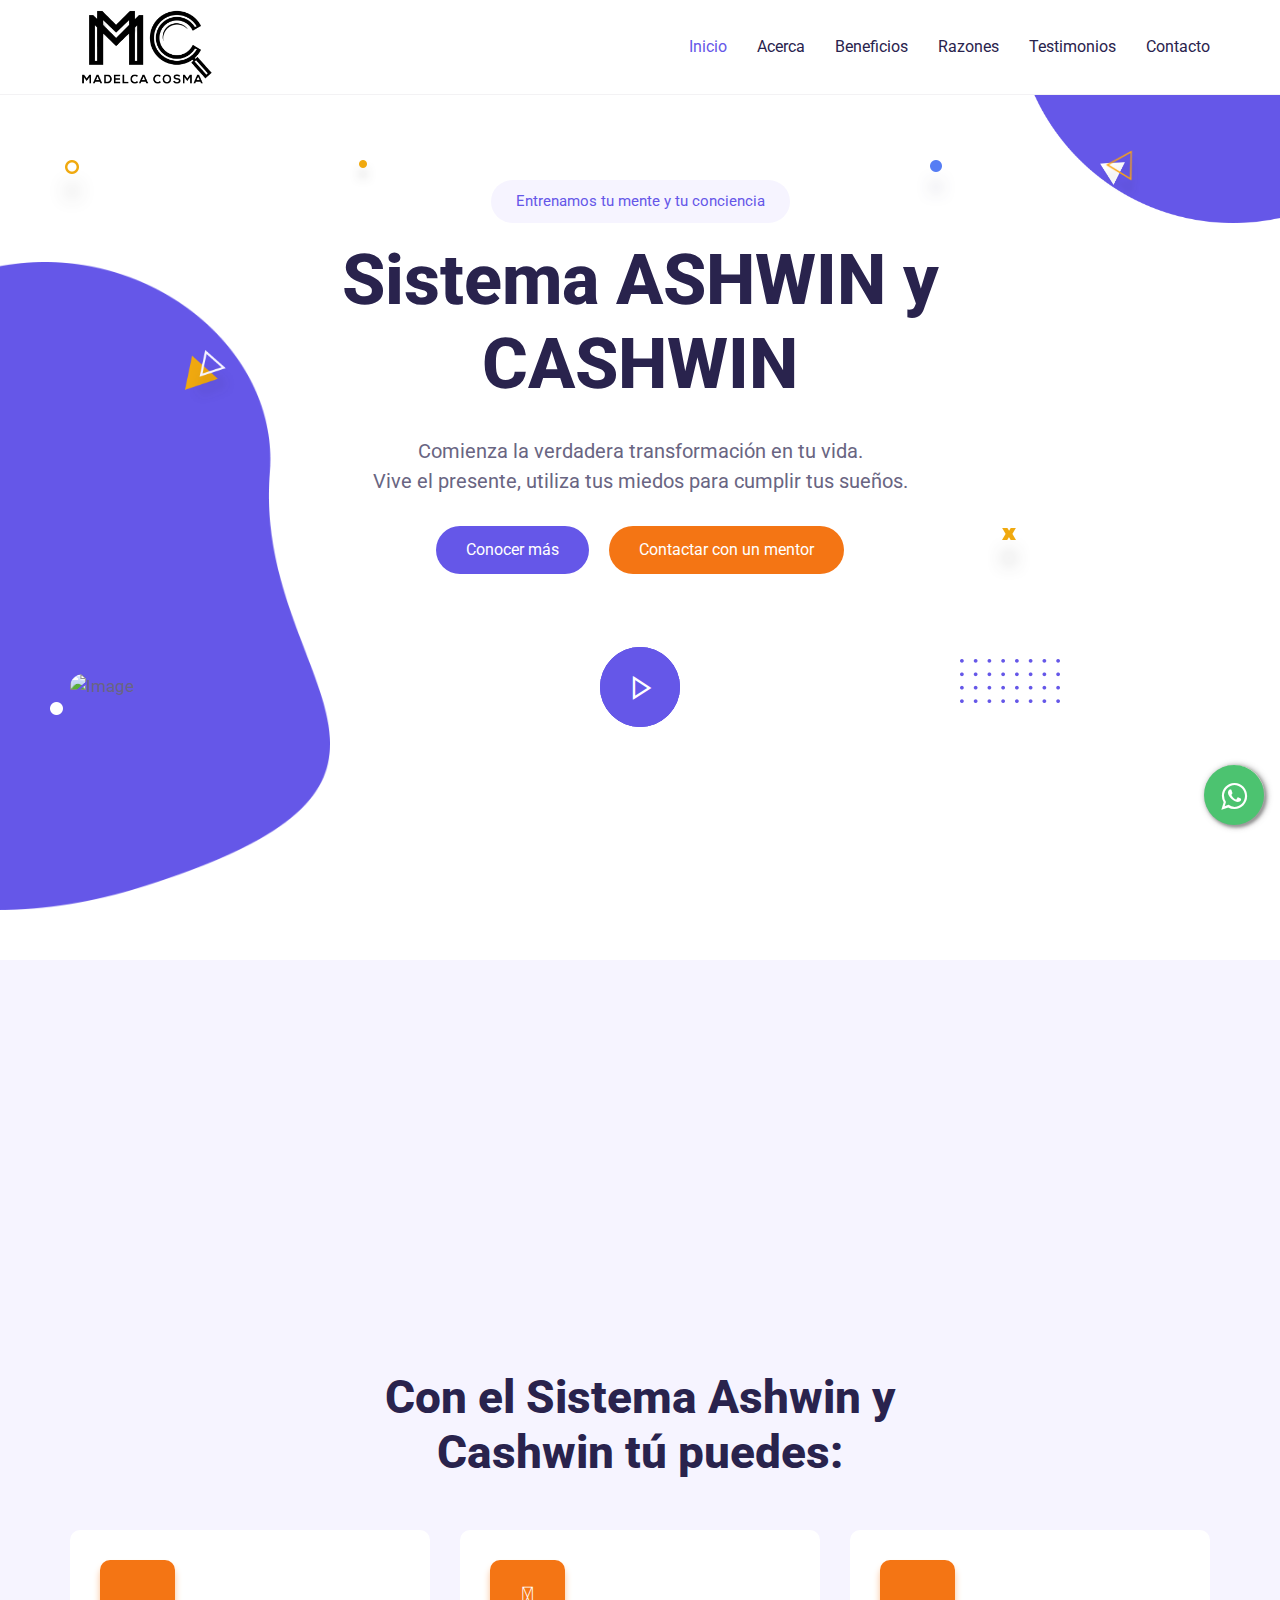
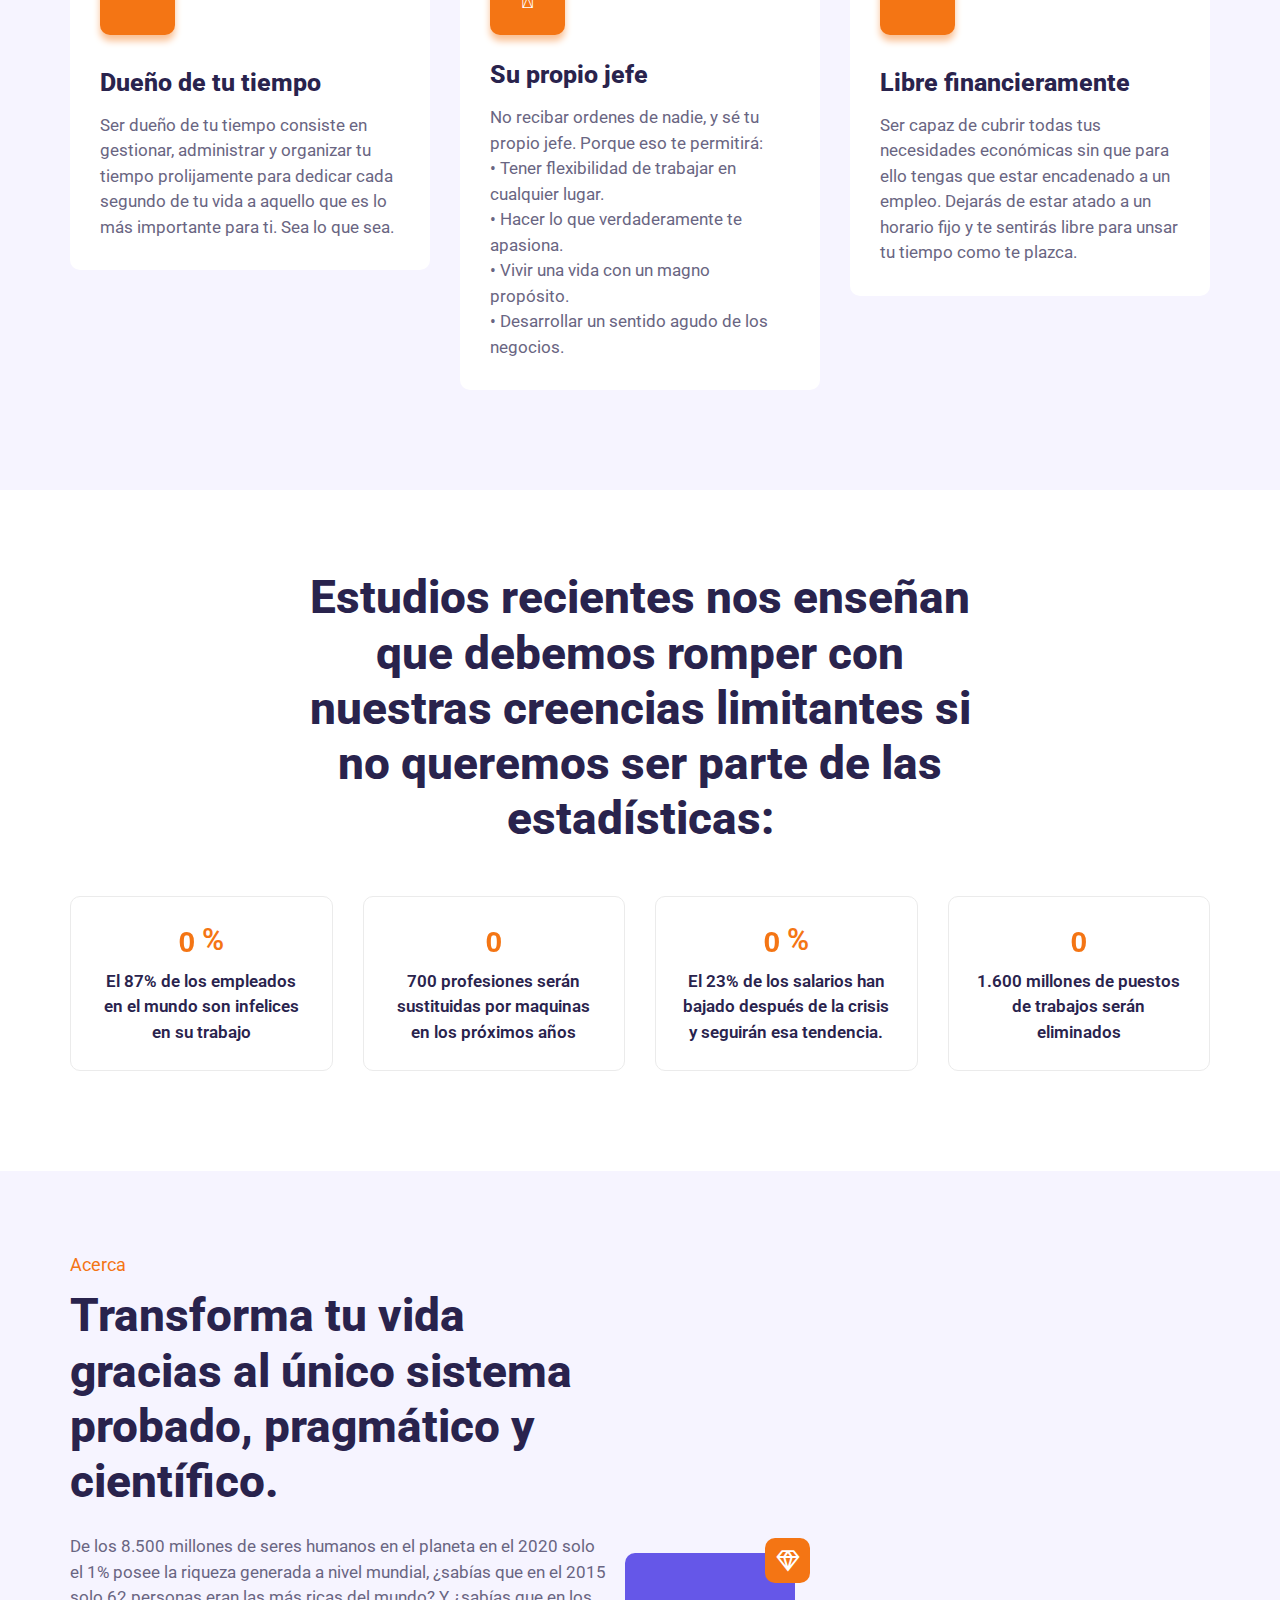
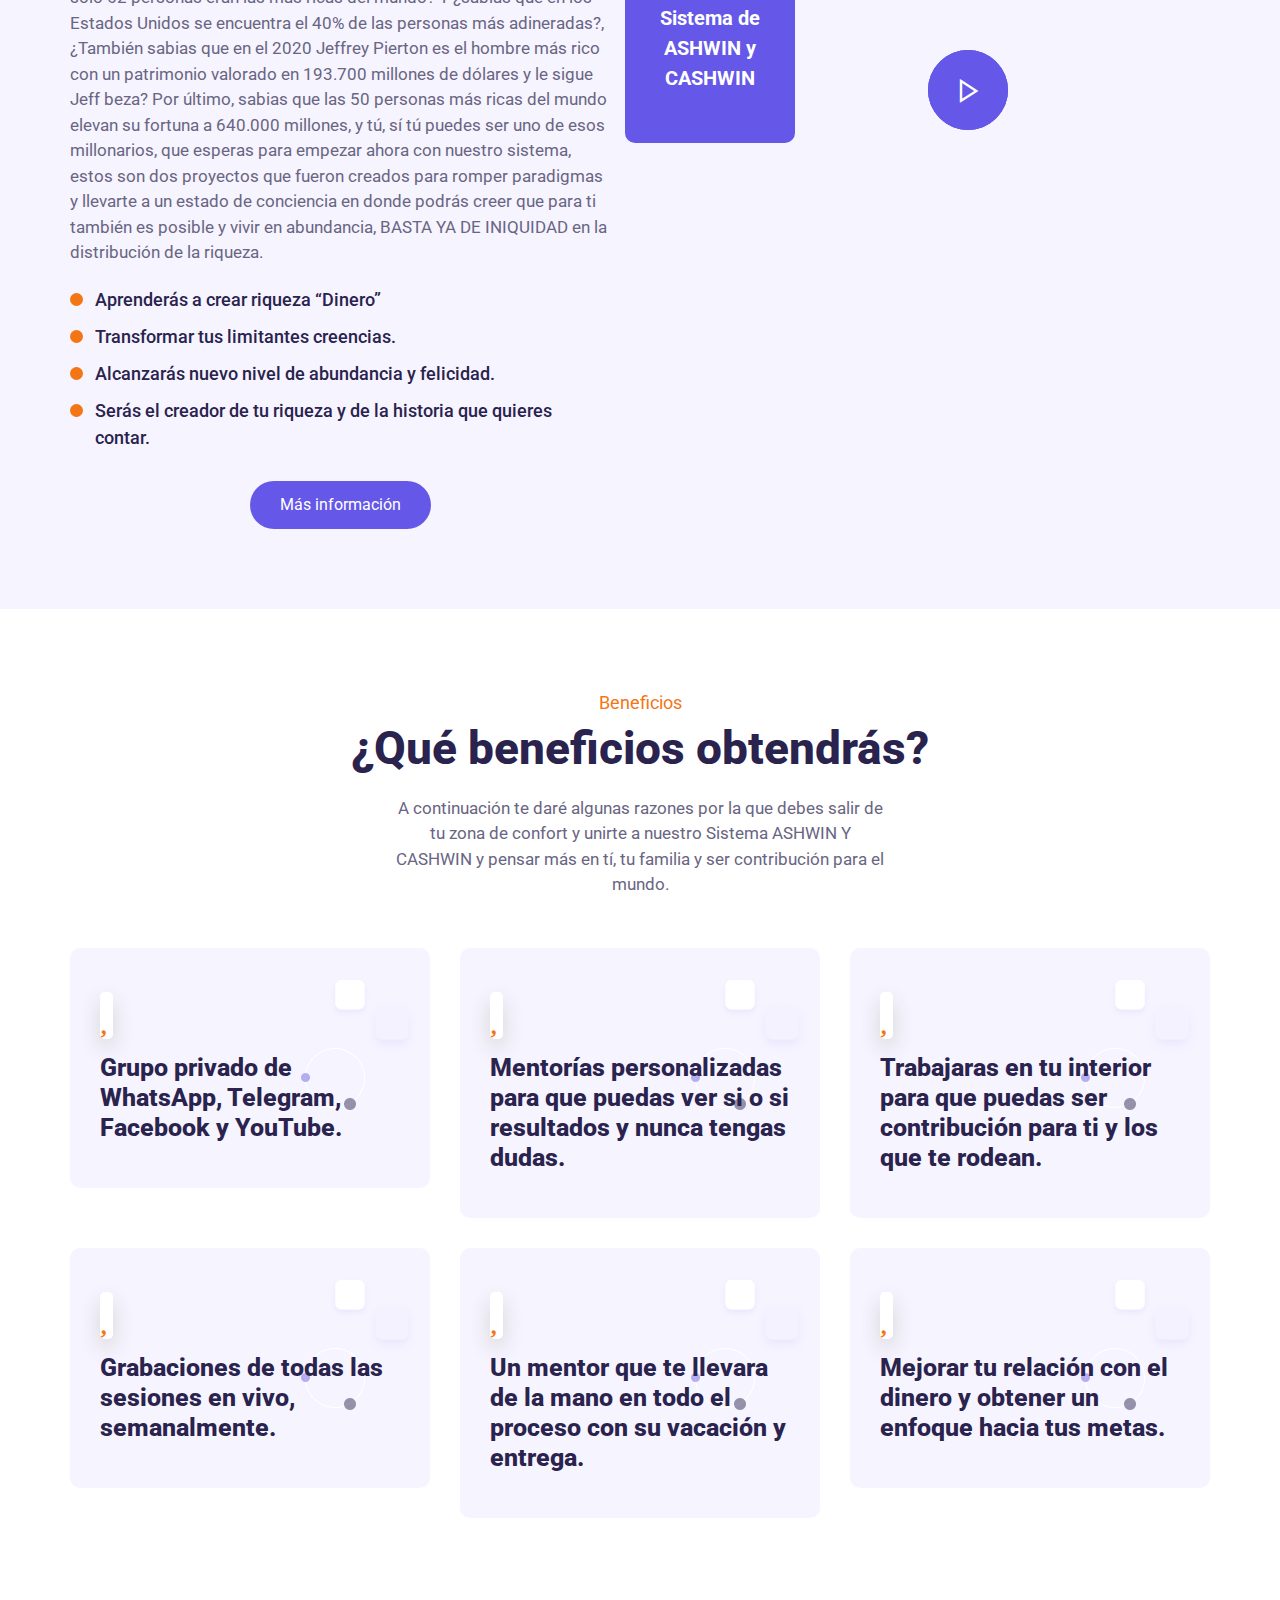
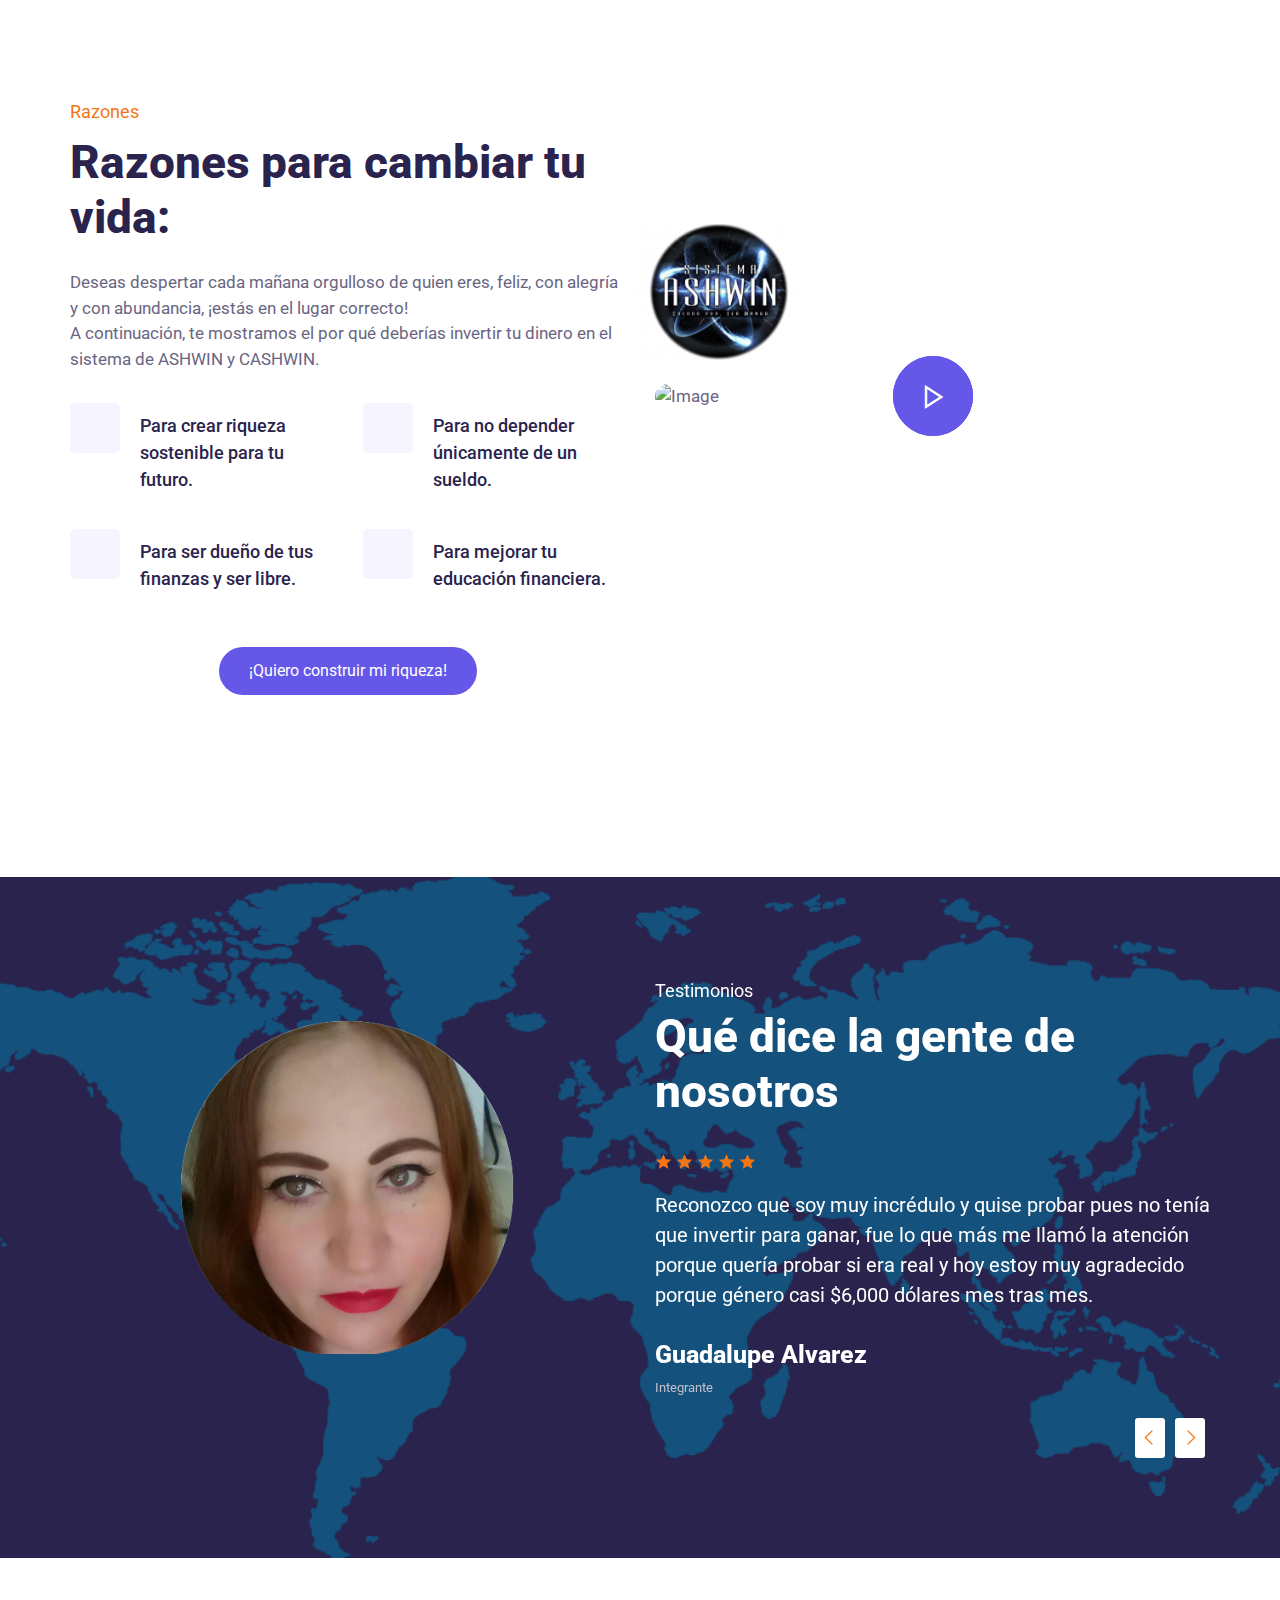
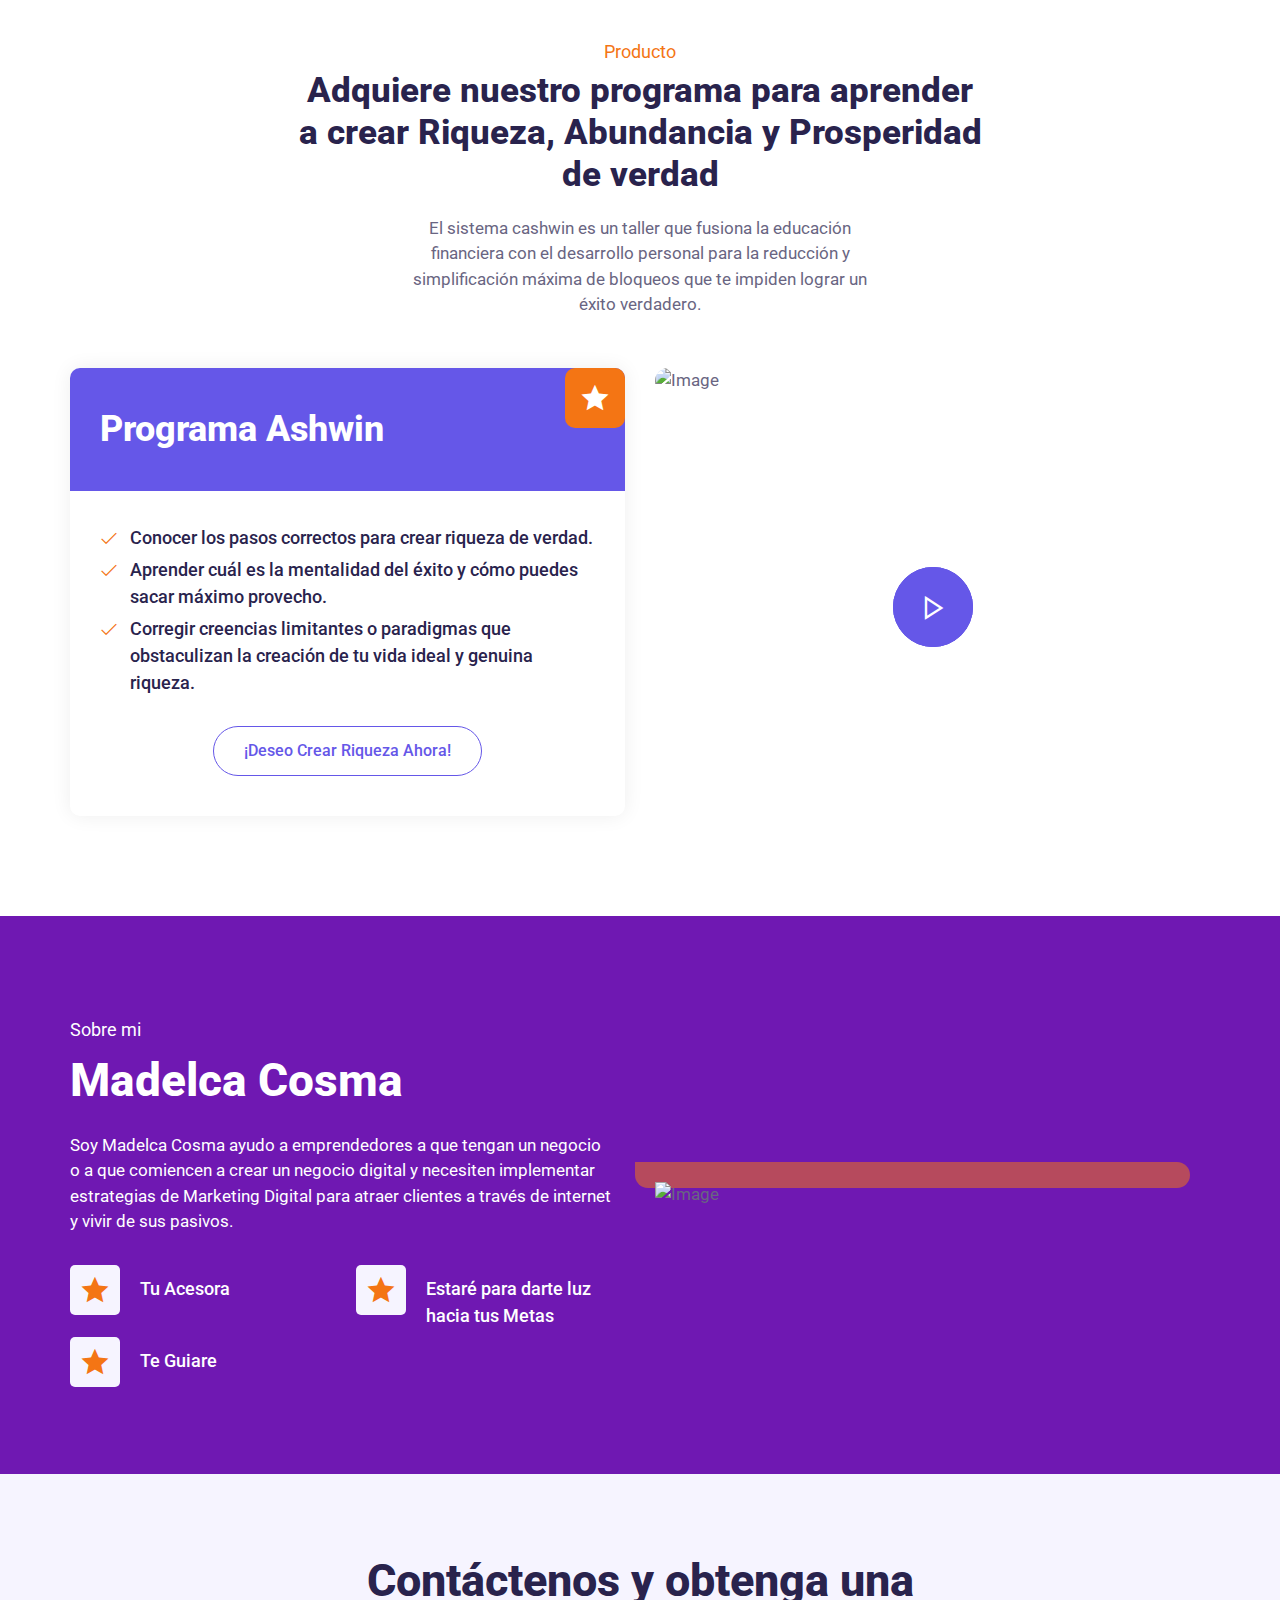
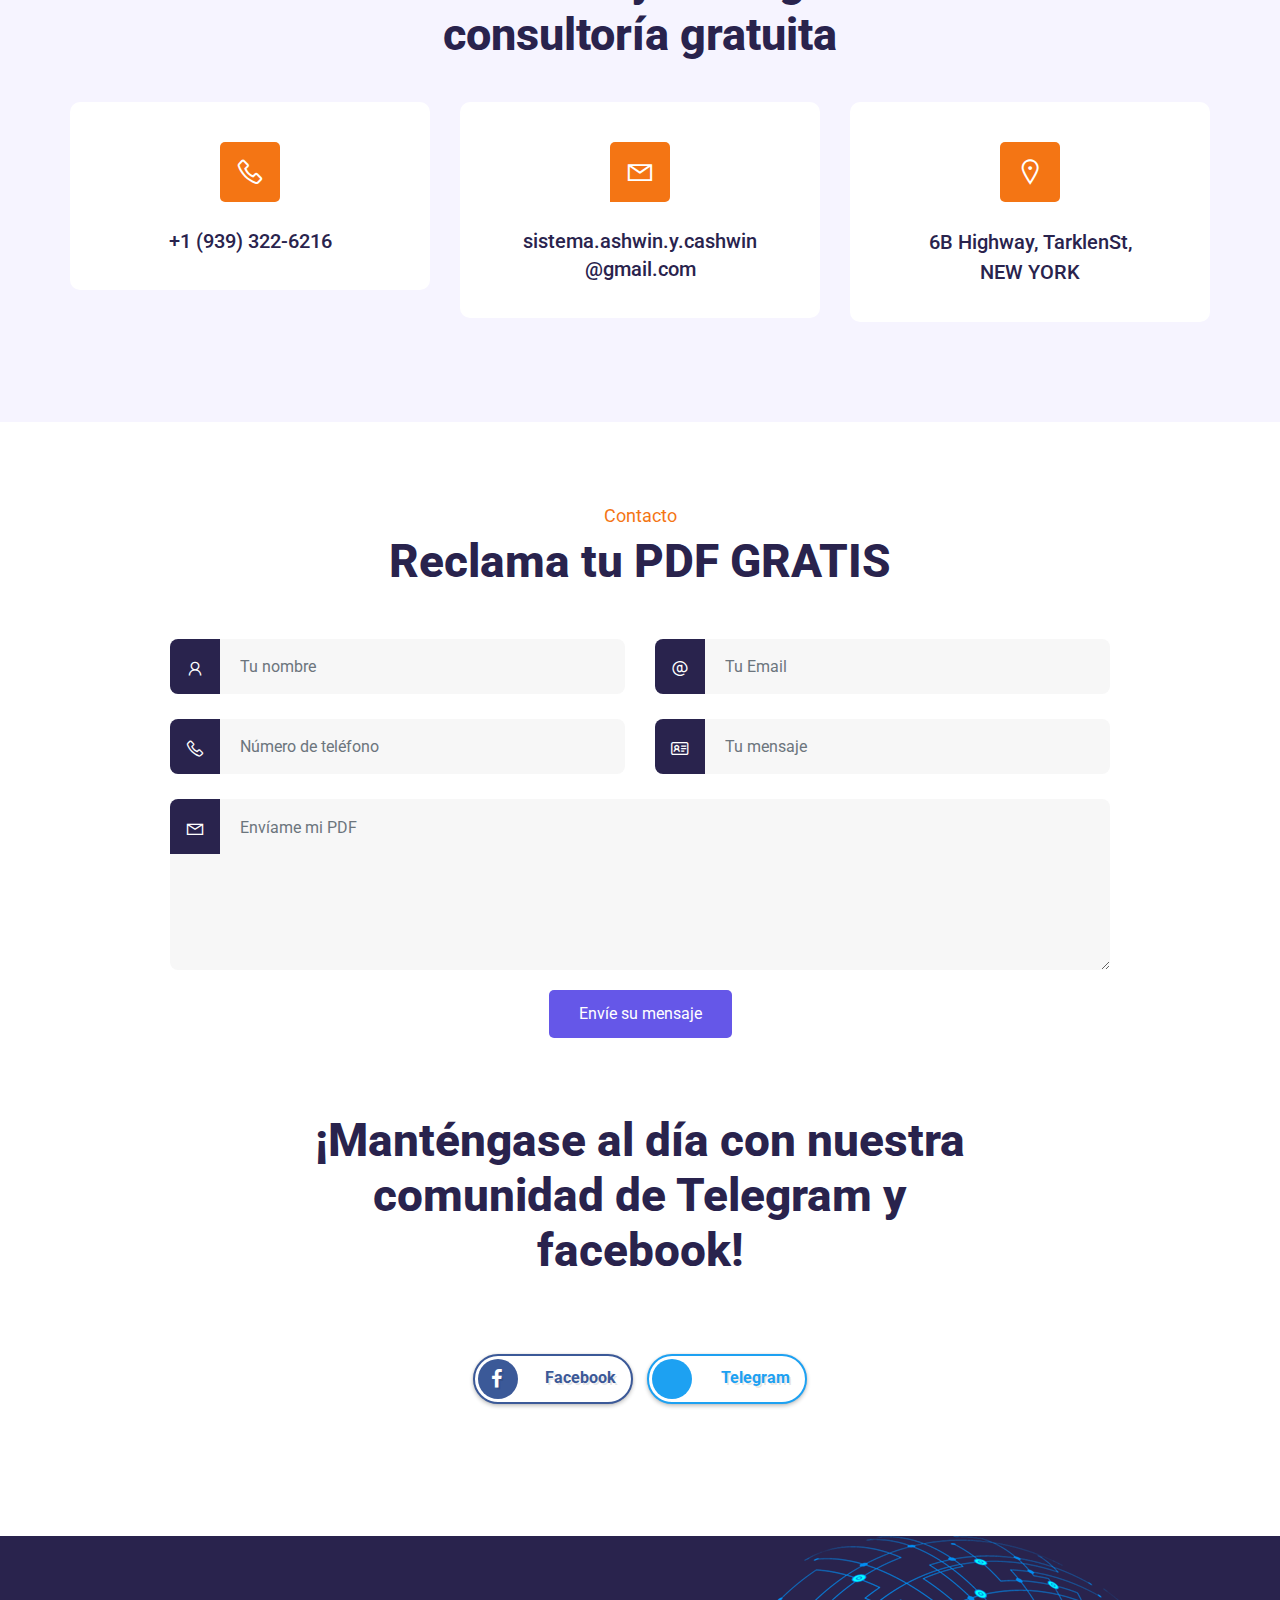
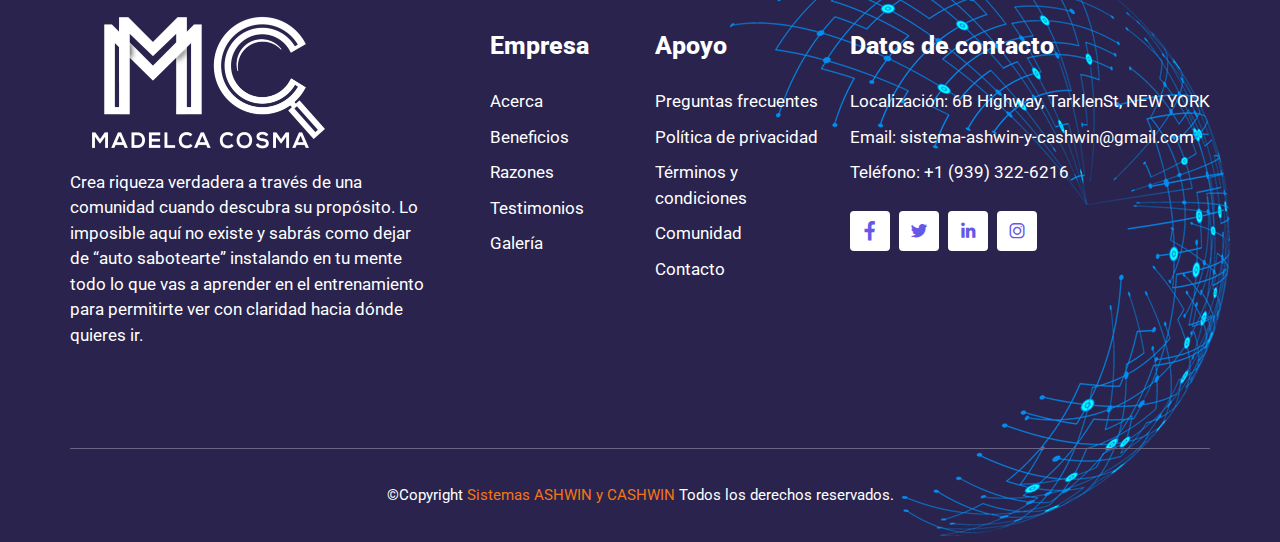
==== index.html @ 63206b88 "Add files via upload" ====
﻿<!doctype html>
<html lang="en">
    
<head>
        <!-- Required meta tags -->
        <meta charset="utf-8">
        <meta name="viewport" content="width=device-width, initial-scale=1, shrink-to-fit=no">
        <meta content="Comienza la verdadera transformación en tu vida. Vive el presente, utiliza tus miedos para cumplir tus sueños." name="description">
        <meta name="keywords" content="Sistema ASHWIN y CASHWIN, ASHWIN, CASHWIN, Dueño de tu tiempo, Tu propio jefe, Libertad financiera, Programa Ashwin, crear riqueza, máximo provecho, vida ideal y genuina riqueza, crear riqueza sostenible, mejorar educación financiera, dueño de tus finanzas, enfoque hacia tus metas, crear riqueza, nuevo nivel de abundancia, Transformar tu vida, sentido agudo de los negocios, cubrir todas tus necesidades económicas, Dinero, Abundancia, mentalidad, creencias, espiritualidad, misticismo"/>


        <!-- Bootstrap CSS -->
        <link rel="stylesheet" href="assets/css/bootstrap.min.css">
        <!-- Line Awesome CSS -->
        <link rel="stylesheet" href="assets/css/line-awesome.min.css">
        <!-- Meanmenu CSS -->
        <link rel="stylesheet" href="assets/css/meanmenu.min.css">
        <!-- Magnific CSS -->
        <link rel="stylesheet" href="assets/css/magnific-popup.min.css">
        <!-- Owl Carousel CSS -->
        <link rel="stylesheet" href="assets/css/owl.carousel.min.css">
        <!-- Owl Theme CSS -->
        <link rel="stylesheet" href="assets/css/owl.theme.default.min.css">
        <!-- Odometer CSS -->
        <link rel="stylesheet" href="assets/css/odometer.min.css">
        <!-- Animate CSS -->
        <link rel="stylesheet" href="assets/css/animate.min.css">
        <!-- Style CSS -->
        <link rel="stylesheet" href="assets/css/style.css">
        <!-- Responsive CSS -->
        <link rel="stylesheet" href="assets/css/responsive.css">
        <!-- Favicon -->
        <link rel="icon" type="images/png" href="assets/img/favicon.png">

        <link href="https://fonts.googleapis.com/icon?family=Material+Icons"
        rel="stylesheet">
        <link rel="stylesheet" href="whats.css">
        <link rel="stylesheet" href="https://maxcdn.bootstrapcdn.com/font-awesome/4.5.0/css/font-awesome.min.css">
        <link rel="stylesheet" href="whats2.css">


        <title>Sistema ASHWIN y CASHWIN</title>
    </head>
    
    <body>
        <!-- Start Navbar Area -->
        <div class="navbar-area fixed-top">
            <div class="eoda-responsive-nav">
                <div class="container">
                    <div class="eoda-responsive-menu">
                        <div class="logo">
                            <a href="index.html">
                                <img class="logow" src="assets/img/logo.png" alt="logo">
                            </a>
                        </div>
                    </div>
                </div>
            </div>

            <div class="eoda-nav">
                <div class="container">
                    <nav class="navbar navbar-expand-md navbar-light">
                        <a class="navbar-brand" href="index.html">
                            <img class="logow" src="assets/img/logo.png" alt="logo">
                        </a>

                        <div class="collapse navbar-collapse mean-menu">
                            <ul class="navbar-nav ml-auto">
                                <li class="nav-item">
                                    <a href="#inicio" class="nav-link active">
                                        Inicio 
                                    </a>
                                </li>

                                <li class="nav-item">
                                    <a href="#acerca" class="nav-link">
                                        Acerca
                                    </a>
                                </li>

                                <li class="nav-item">
                                    <a href="#beneficios" class="nav-link">
                                        Beneficios
                                    </a>
                                </li>

                                <li class="nav-item">
                                    <a href="#razones" class="nav-link">
                                        Razones
                                    </a>
                                </li>

                                <li class="nav-item">
                                    <a href="#testimonios" class="nav-link">
                                        Testimonios
                                    </a>
                                </li>

                                <li class="nav-item">
                                    <a href="#contacto" class="nav-link">Contacto</a>
                                </li>
                            </ul>
                        </div>
                    </nav>
                </div>
            </div>
        </div>
        <!-- End Navbar Area -->

        <!-- Search Overlay -->
        <div class="search-overlay">
            <div class="d-table">
                <div class="d-table-cell">
                    <div class="search-overlay-layer"></div>
                    <div class="search-overlay-layer"></div>
                    <div class="search-overlay-layer"></div>
                    
                    <div class="search-overlay-close">
                        <span class="search-overlay-close-line"></span>
                        <span class="search-overlay-close-line"></span>
                    </div>

                    <div class="search-overlay-form">
                        <form>
                            <input type="text" class="input-search" placeholder="Search here...">
                            <button type="submit"><i class='las la-search'></i></button>
                        </form>
                    </div>
                </div>
            </div>
        </div>
        <!-- End Search Overlay -->

        <!-- Banner Area -->
        <div class="banner-area" id="inicio">
            <div class="container">
                <div class="banner-contant">
                    <div class="text-contant">
                        <span>Entrenamos tu mente y tu conciencia</span>
                        <h1>Sistema ASHWIN y CASHWIN</h1>
                        <p>Comienza la verdadera transformación en tu vida.<br>
                        Vive el presente, utiliza tus miedos para cumplir tus sueños.</p>
                        <div class="banner-btn">
                            <a href="#acerca" class="default-btn mr-3">Conocer más</a>
                            <a href="#contacto" class="default-btn-two">Contactar con un mentor</a>
                        </div>
                    </div>

                    <div class="img-contant">
                        <img src="https://i.ibb.co/642Bc40/banner.png" alt="Image">
                        <div class="video-box">
                            <a href="https://drive.google.com/file/d/1qbAkeflmo6VouuNY6L-Ly0-0UzzBKB_d/preview" class="video-btn popup-youtube">
                                <i class="las la-play"></i>
                            </a>
                        </div>
                    </div>
                </div>
                
                <div class="shape-1">
                    <img src="assets/img/shapes/shape-1.png" alt="Shape">
                </div>
                <div class="shape-2">
                    <img src="assets/img/shapes/shape-2.png" alt="Shape">
                </div>
                <div class="shape-3">
                    <img src="assets/img/shapes/shape-3.png" alt="Shape">
                </div>
                <div class="shape-4">
                    <img src="assets/img/shapes/shape-4.png" alt="Shape">
                </div>
                <div class="shape-5">
                    <img src="assets/img/shapes/shape-5.png" alt="Shape">
                </div>
                <div class="shape-6">
                    <img src="assets/img/shapes/shape-6.png" alt="Shape">
                </div>
                <div class="shape-7">
                    <img src="assets/img/shapes/shape-7.png" alt="Shape">
                </div>
                <div class="shape-8">
                    <img src="assets/img/shapes/shape-8.png" alt="Shape">
                </div>
                <div class="shape-9">
                    <img src="assets/img/shapes/shape-9.png" alt="Shape">
                </div>
                <div class="shape-10">
                    <img src="assets/img/shapes/shape-10.png" alt="Shape">
                </div>
                <div class="shape-11">
                    <img src="assets/img/shapes/shape-11.png" alt="Shape">
                </div>
            </div>
        </div>
        <!-- End Banner Area -->

        <div class="features-area bg-f6f4ff pb-70">
            <div class="container">
                <div class="section-title">
                    <h2>Con el Sistema Ashwin y Cashwin tú puedes:</h2>
                </div>
                <div class="row">
                    <div class="col-lg-4 col-sm-6">
                        <div class="features-card">
                            <!--<i class="las la-bullhorn"></i>-->
                            <i class="far fa-clock"></i>
                            <h3>Dueño de tu tiempo</h3>
                            <p>Ser dueño de tu tiempo consiste en gestionar, administrar y organizar tu tiempo prolijamente para dedicar cada segundo de tu vida a aquello que es lo más importante para ti. Sea lo que sea.</p>
                        </div>
                    </div>

                    <div class="col-lg-4 col-sm-6">
                        <div class="features-card">
                            <i class="far fa-user"></i>
                            <h3>Su propio jefe</h3>
                            <p>No recibar ordenes de nadie, y sé tu propio jefe. Porque eso te permitirá:<br>
                                • Tener flexibilidad de trabajar en cualquier lugar.<br>
                                • Hacer lo que verdaderamente te apasiona.<br>
                                • Vivir una vida con un magno propósito.<br>
                                • Desarrollar un sentido agudo de los negocios.
                            </p>
                        </div>
                    </div>

                    <div class="col-lg-4 col-sm-6 offset-sm-3 offset-lg-0">
                        <div class="features-card">
                            <i class="fas fa-dove"></i>
                            <h3>Libre financieramente</h3>
                            <p>Ser capaz de cubrir todas tus necesidades económicas sin que para ello tengas que estar encadenado a un empleo. Dejarás de estar atado a un horario fijo y te sentirás libre para unsar tu tiempo como te plazca.</p>
                        </div>
                    </div>
                </div>
            </div>
        </div>


        <div class="pt-100 pb-70">
            <div class="container">
                <div class="section-title">
                    <h2>Estudios recientes nos enseñan que debemos romper con nuestras creencias limitantes si no queremos ser parte de las estadísticas:</h2>
                </div>
                <div class="row">
                    <div class="col-lg-3 col-sm-6">
                        <div class="single-fun-facts">
                            <div class="fun-fact-card">
                                <i class="fas fa-frown"></i>
                                <h3>
                                    <span class="odometer" data-count="87">00</span>
                                    %
                                </h3>
                                <p>El 87% de los empleados en el mundo son infelices en su trabajo</p>
                            </div>
                        </div>
                    </div>

                    <div class="col-lg-3 col-sm-6">
                        <div class="single-fun-facts">
                            <div class="fun-fact-card">
                                <i class="fas fa-robot"></i>
                                <h3>
                                    <span class="odometer" data-count="700">00</span>
                                </h3>
                                <p>700 profesiones serán sustituidas por maquinas en los próximos años</p>
                            </div>
                        </div>
                    </div>

                    <div class="col-lg-3 col-sm-6">
                        <div class="single-fun-facts">
                            <div class="fun-fact-card">
                                <i class="fas fa-money-bill-wave"></i>
                                <h3>
                                    <span class="odometer" data-count="23">00</span>
                                    %                                
                                </h3>
                                <p>El 23% de los salarios han bajado después de la crisis y seguirán esa tendencia.</p>
                            </div>
                        </div>
                    </div>

                    <div class="col-lg-3 col-sm-6">
                        <div class="single-fun-facts">
                            <div class="fun-fact-card">
                                <i class="fas fa-user-slash"></i>
                                <h3>
                                    <span class="odometer" data-count="1600">00</span>
                                </h3>
                                <p>1.600 millones de puestos de trabajos serán eliminados</p>
                            </div>
                        </div>
                    </div>
                </div>
            </div>
        </div>


        <div class="about-area bg-f6f4ff ptb-100" id="acerca">
            <div class="container">
                <div class="row align-items-center">
                    <div class="col-lg-6">
                        <div class="about-text">
                            <span>Acerca</span>
                            <h2>Transforma tu vida gracias al único sistema probado, pragmático y científico.</h2>
                            <p>De los 8.500 millones de seres humanos en el planeta en el 2020 solo el 1% posee la riqueza generada a nivel mundial, ¿sabías que en el 2015 solo 62 personas eran las más ricas del mundo? Y ¿sabías que en los Estados Unidos se encuentra el 40% de las personas más adineradas?, ¿También sabias que en el 2020 Jeffrey Pierton es el hombre más rico con un patrimonio valorado en 193.700 millones de dólares y le sigue Jeff beza? Por último, sabias que las 50 personas más ricas del mundo elevan su fortuna a 640.000 millones, y tú, sí tú puedes ser uno de esos millonarios, que esperas para empezar ahora con nuestro sistema, estos son dos proyectos que fueron creados para romper paradigmas y llevarte a un estado de conciencia en donde podrás creer que para ti también es posible y vivir en abundancia, BASTA YA DE INIQUIDAD en la distribución de la riqueza.</p>

                            <ul>
                                <li>Aprenderás a crear riqueza “Dinero”</li>
                                <li>Transformar tus limitantes creencias.</li>
                                <li>Alcanzarás nuevo nivel de abundancia y felicidad.</li>
                                <li>Serás el creador de tu riqueza y de la historia que quieres contar.</li>
                            </ul>

                            <div class="about-btn">
                                <a href="https://api.whatsapp.com/send?phone=19393226216&text=Hola,%20%20Quiero%2más%20información%20acerca%20de%20los%20sistemas" class="default-btn">Más información</a>
                            </div>
                        </div>
                    </div>

                    <div class="col-lg-6">
                        <div class="about-img">
                            <img src="https://i.ibb.co/7S31mbT/about-img.png" alt="Image">
                            <div class="video-box">
                                <a href="https://drive.google.com/file/d/1rwEr3OHGRoExPXZfyFrnNceJeobLoaj5/preview" class="video-btn popup-youtube">
                                    <i class="las la-play"></i>
                                </a>
                            </div>
                            <div class="about-card">
                                <i class="las la-gem"></i>
                                <p><b>Sistema de ASHWIN y CASHWIN</b></p>
                            </div>
                        </div>
                    </div>
                </div>
            </div>
        </div>


        <div class="our-services-area pt-100 pb-70" id="beneficios">
            <div class="container">
                <div class="section-title">
                    <span>Beneficios</span>
                    <h2>¿Qué beneficios obtendrás?</h2>
                    <p>A continuación te daré algunas razones por la que debes salir de tu zona de confort y unirte a nuestro Sistema ASHWIN Y CASHWIN y pensar más en tí, tu familia y ser contribución para el mundo.</p>
                </div>

                <div class="row">
                    <div class="col-lg-4 col-sm-6">
                        <div class="service-card-two">
                            <i class="far fa-heart"></i>
                            <h3>Grupo privado de WhatsApp, Telegram, Facebook y YouTube.</h3>
                            <div class="card-shape1">
                                <img src="assets/img/shapes/shape-17.png" alt="Shape">
                            </div>
                            <div class="card-shape3">
                                <img src="assets/img/shapes/shape-16.png" alt="Shape">
                            </div>
                            <div class="card-shape4">
                                <img src="assets/img/shapes/shape-12.png" alt="Shape">
                            </div>
                        </div>
                    </div>

                    <div class="col-lg-4 col-sm-6">
                        <div class="service-card-two">
                            <i class="far fa-heart"></i>
                            <h3>Mentorías personalizadas para que puedas ver si o si resultados y nunca tengas dudas.</h3>
                            <div class="card-shape1">
                                <img src="assets/img/shapes/shape-17.png" alt="Shape">
                            </div>
                            <div class="card-shape3">
                                <img src="assets/img/shapes/shape-16.png" alt="Shape">
                            </div>
                            <div class="card-shape4">
                                <img src="assets/img/shapes/shape-12.png" alt="Shape">
                            </div>
                        </div>
                    </div>

                    <div class="col-lg-4 col-sm-6">
                        <div class="service-card-two">
                            <i class="far fa-heart"></i>
                            <h3>Trabajaras en tu interior para que puedas ser contribución para ti y los que te rodean.</h3>
                            <div class="card-shape1">
                                <img src="assets/img/shapes/shape-17.png" alt="Shape">
                            </div>
                            <div class="card-shape3">
                                <img src="assets/img/shapes/shape-16.png" alt="Shape">
                            </div>
                            <div class="card-shape4">
                                <img src="assets/img/shapes/shape-12.png" alt="Shape">
                            </div>
                        </div>
                    </div>

                    <div class="col-lg-4 col-sm-6">
                        <div class="service-card-two">
                            <i class="far fa-heart"></i>
                            <h3>Grabaciones de todas las sesiones en vivo, semanalmente.</h3>
                            <div class="card-shape1">
                                <img src="assets/img/shapes/shape-17.png" alt="Shape">
                            </div>
                            <div class="card-shape3">
                                <img src="assets/img/shapes/shape-16.png" alt="Shape">
                            </div>
                            <div class="card-shape4">
                                <img src="assets/img/shapes/shape-12.png" alt="Shape">
                            </div>
                        </div>
                    </div>

                    <div class="col-lg-4 col-sm-6">
                        <div class="service-card-two">
                            <i class="far fa-heart"></i>
                            <h3>Un mentor que te llevara de la mano en todo el proceso con su vacación y entrega.</h3>
                            <div class="card-shape1">
                                <img src="assets/img/shapes/shape-17.png" alt="Shape">
                            </div>
                            <div class="card-shape3">
                                <img src="assets/img/shapes/shape-16.png" alt="Shape">
                            </div>
                            <div class="card-shape4">
                                <img src="assets/img/shapes/shape-12.png" alt="Shape">
                            </div>
                        </div>
                    </div>

                    <div class="col-lg-4 col-sm-6">
                        <div class="service-card-two">
                            <i class="far fa-heart"></i>
                            <h3>Mejorar tu relación con el dinero y obtener un enfoque hacia tus metas.</h3>
                            <div class="card-shape1">
                                <img src="assets/img/shapes/shape-17.png" alt="Shape">
                            </div>
                            <div class="card-shape3">
                                <img src="assets/img/shapes/shape-16.png" alt="Shape">
                            </div>
                            <div class="card-shape4">
                                <img src="assets/img/shapes/shape-12.png" alt="Shape">
                            </div>
                        </div>
                    </div>
                </div>
            </div>
        </div>


        <div class="choose-area ptb-100" id="razones">
            <div class="container">
                <div class="row align-items-center">
                    <div class="col-lg-6">
                        <div class="choose-text mb30">
                            <span>Razones</span>
                            <h2>Razones para cambiar tu vida:</h2>
                            <p>Deseas despertar cada mañana orgulloso de quien eres, feliz, con alegría y con abundancia, ¡estás en el lugar correcto!<br>
                            A continuación, te mostramos el por qué deberías invertir tu dinero en el sistema de ASHWIN y CASHWIN.</p>

                            <div class="row">
                                <div class="col-lg-6 col-sm-6">
                                    <ul>
                                        <li>
                                            <i class="fas fa-check-double"></i>
                                            Para crear riqueza sostenible para tu futuro.
                                        </li>
                                        <li>
                                            <i class="fas fa-check-double"></i>
                                            Para ser dueño de tus finanzas y ser libre.
                                        </li>
                                    </ul>
                                </div>
                                <div class="col-lg-6 col-sm-6">
                                    <ul>
                                        <li>
                                            <i class="fas fa-check-double"></i>
                                            Para no depender únicamente de un sueldo.
                                        </li>
                                        <li>
                                            <i class="fas fa-check-double"></i>
                                            Para mejorar tu educación financiera. 
                                        </li>
                                    </ul>
                                </div>
                            </div>
                            <div class="choose-btn">
                                <a href="https://api.whatsapp.com/send?phone=19393226216&text=Saludos!%20%20mi%20nombre%20es%20____%20y%20estoy%20interesad@%20en%20hacer%20cambios%20en%20mi%20vida%20para%20crear%20Riqueza%20verdadera" class="default-btn">¡Quiero construir mi riqueza!</a>
                            </div>
                        </div>
                    </div>
                    <div class="col-lg-6">
                        <div class="choose-images">
                            <img src="https://i.ibb.co/2YDQP09/choose-1.png" class="img-1" alt="Image">
                            <div class="choos-img">
                                <img src="assets/img/choose/choose-2.png" alt="Image">
                            </div>
                            <div class="video-box">
                                <a href="https://drive.google.com/file/d/1qbtEEdyc2t5b43l78pKSHN4CPAgSnEIe/preview" class="video-btn popup-youtube">
                                    <i class="las la-play"></i>
                                </a>
                            </div>
                        </div>
                    </div>
                </div>
            </div>
        </div><br><br><br><br>


        <!-- Testimonilas Slider Area Two -->
        <div class="testimonials-two-area bg-color" id="testimonios">
            <div class="container">
                <div class="testimonials-slider-two owl-carousel owl-theme">
                    <div class="slider-two-item">
                        <div class="row align-items-center">
                            <div class="col-lg-6">
                                <div class="slider-img">
                                    <img class="imgt" src="assets/img/testimonials/client-4.jpg" alt="Image">
                                </div>
                            </div>
    
                            <div class="col-lg-6">
                                <div class="slider-text">
                                    <span>Testimonios</span>
                                    <h2>Qué dice la gente de nosotros</h2>
                                    <div class="rating">
                                        <i class="las la-star"></i>
                                        <i class="las la-star"></i>
                                        <i class="las la-star"></i>
                                        <i class="las la-star"></i>
                                        <i class="las la-star"></i>
                                    </div>
                                    <p>Reconozco que soy muy incrédulo y quise probar pues no tenía que invertir para ganar, fue lo que más me llamó la atención porque quería probar si era real y hoy estoy muy agradecido porque género casi $6,000 dólares mes tras mes.</p>
                                    <h3>Guadalupe Alvarez</h3>
                                    <p class="single-p">Integrante</p>
                                </div>
                            </div>
                        </div>
                    </div>

                    <div class="slider-two-item">
                        <div class="row align-items-center">
                            <div class="col-lg-6">
                                <div class="slider-img">
                                    <img class="imgt" src="assets/img/testimonials/client-6.jpg" alt="Image">
                                </div>
                            </div>
    
                            <div class="col-lg-6">
                                <div class="slider-text">
                                    <span>Testimonios</span>
                                    <h2>Qué dice la gente de nosotros</h2>
                                    <div class="rating">
                                        <i class="las la-star"></i>
                                        <i class="las la-star"></i>
                                        <i class="las la-star"></i>
                                        <i class="las la-star"></i>
                                        <i class="las la-star"></i>
                                    </div>
                                    <p>Antes de conocer este Método me preguntaba que hace que unas personas sean pobre y otras vivan en abundancia, ahora entiendo con Cashwin que todo radica en como pensamos.</p>
                                    <h3>Juanita Cerezo</h3>
                                    <p class="single-p">Integrante</p>
                                </div>
                            </div>
                        </div>
                    </div>

                    <div class="slider-two-item">
                        <div class="row align-items-center">
                            <div class="col-lg-6">
                                <div class="slider-img">
                                    <img class="imgt" src="assets/img/testimonials/client-5.jpg" alt="Image">
                                </div>
                            </div>
    
                            <div class="col-lg-6">
                                <div class="slider-text">
                                    <span>Testimonios</span>
                                    <h2>Qué dice la gente de nosotros</h2>
                                    <div class="rating">
                                        <i class="las la-star"></i>
                                        <i class="las la-star"></i>
                                        <i class="las la-star"></i>
                                        <i class="las la-star"></i>
                                        <i class="las la-star"></i>
                                    </div>
                                    <p>Aprendí que puedo crear mi realidad, que puedo vivir en gratitud, que si estoy en sintonía con una comunidad y sigo los pasos puedo crear fuentes de ingresos y vivir financieramente libre y eso es grandioso porque es un Sistema único que nadie más te quiere enseñar, muchas gracias Fer por dar tanto Solo a cambio de mi esfuerzo.</p>
                                    <h3>José Luis García</h3>
                                    <p class="single-p">Integrante</p>
                                </div>
                            </div>
                        </div>
                    </div>

                    <div class="slider-two-item">
                        <div class="row align-items-center">
                            <div class="col-lg-6">
                                <div class="slider-img">
                                    <img class="imgt" src="assets/img/testimonials/client-7.jpg" alt="Image">
                                </div>
                            </div>

                            <div class="col-lg-6">
                                <div class="slider-text">
                                    <span>Testimonios</span>
                                    <h2>Qué dice la gente de nosotros</h2>
                                    <div class="rating">
                                        <i class="las la-star"></i>
                                        <i class="las la-star"></i>
                                        <i class="las la-star"></i>
                                        <i class="las la-star"></i>
                                        <i class="las la-star"></i>
                                    </div>
                                    <p>Tu peor enemigo siempre será la mente porque ella conoce todas tus debilidades, pero en Cashwin  aprendí a no tener miedo a generar riqueza porque la clave está en saber identificar cuál es el método correcto para ganar dinero Ilimitado.</p>
                                    <h3>Ignacio González</h3>
                                    <p class="single-p">Integrante</p>
                                </div>
                            </div>
                        </div>
                    </div>
                </div>
            </div>
        </div>
        <!-- End Testimonilas Slider Area Two -->

                <!-- Our Pricing Area -->
        <div class="our-pricing-area pt-100 pb-70">
            <div class="container">
                <div class="section-title2 section-title">
                    <span>Producto</span>
                    <h2>Adquiere nuestro programa para aprender a crear Riqueza, Abundancia y Prosperidad de verdad</h2>
                    <p>El sistema cashwin es un taller que fusiona la educación financiera con el desarrollo personal para la reducción y simplificación máxima de bloqueos que te impiden lograr un éxito verdadero.</p>
                </div>
                
                <div class="tab pricing-tab">
                    <div class="tab-content">
                        <div class="tabs-item">
                            <div class="row"> 
                                <div class="col-sm-6">
                                    <div class="pricing-card">
                                        <div class="price-header">
                                            <i class="las la-star"></i>
                                            <h3>Programa Ashwin</h3>
                                        </div>
            
                                        <ul>
                                            <li>
                                                <i class="las la-check"></i>
                                                Conocer los pasos correctos para crear riqueza de verdad.
                                            </li>
                                            <li>
                                                <i class="las la-check"></i>
                                                Aprender cuál es la mentalidad del éxito y cómo puedes sacar máximo provecho.
                                            </li>
                                            <li>
                                                <i class="las la-check"></i>
                                                Corregir creencias limitantes o paradigmas que obstaculizan la creación de tu vida ideal y genuina riqueza.
                                            </li>
                                            <li class="price-btn price-btn2">
                                                <a href="https://api.whatsapp.com/send?phone=19393226216&text=¡Hola%20%20Madelca!%20Mí%20nombre%20es:%20_____%20y%20quiero%20obtener%20más%20información%20sobre%20el%20Taller%20para%20crear%20Riqueza,%20Abundancia%20y%20Prosperidad." class="default-btn">¡Deseo Crear Riqueza Ahora!</a>
                                            </li>
                                        </ul>
                                    </div>
                                </div>
                                <div class="col-lg-6">
                                    <div class="choose-images">
                                        <img class="primg" src="https://i.ibb.co/Cs5NBj9/Dise-o-sin-t-tulo-23.png" class="img-1" alt="Image">
                                        <div class="video-box">
                                            <a href="https://drive.google.com/file/d/1qbtEEdyc2t5b43l78pKSHN4CPAgSnEIe/preview" class="video-btn popup-youtube">
                                                <i class="las la-play"></i>
                                            </a>
                                        </div>
                                    </div>
                                </div>
                            </div>
                        </div>
                    </div>
                </div>
            </div>
        </div>
        <!-- End Our Pricing Area -->

        <div class="about-area-two">
            <div class="container">
                <div class="row align-items-center">
                    
                    <div class="col-lg-6 pb-20">
                        <div class="about-text">
                            <span>Sobre mi</span>
                            <h2>Madelca Cosma</h2>
                            <p>Soy Madelca Cosma ayudo a emprendedores a que tengan un negocio o a que comiencen a crear un negocio digital y necesiten implementar estrategias de Marketing Digital para atraer clientes a través de internet y vivir de sus pasivos.</p>
                            <div class="row">
                                <div class="col-lg-6 col-sm-6">
                                    <ul>
                                        <li>
                                            <i class="las la-star"></i>
                                            Tu Acesora
                                        </li>
                                        <li>
                                            <i class="las la-star"></i>
                                            Te Guiare
                                        </li>
                                    </ul>
                                </div>
                                <div class="col-lg-6 col-sm-6">
                                    <ul>
                                        <li>
                                            <i class="las la-star"></i>
                                            Estaré para darte luz hacia tus Metas
                                        </li>
                                    </ul>
                                </div>
                            </div>
                        </div>
                    </div>

                    <div class="col-lg-6">
                        <div class="about-img">
                            <img src="https://i.ibb.co/bvhTLnp/Dise-o-sin-t-tulo-31.png" alt="Image">
                        </div>
                    </div>
                </div>
            </div>
        </div>


        <div class="main-contact-area bg-f6f4ff ptt-100 pb-70" id="contacto">
            <div class="container">
                <div class="contact-text-content">
                    <h2 class="title">Contáctenos y obtenga una consultoría gratuita</h2>
                    <div class="row">
                        <div class="col-lg-4 col-sm-6">
                            <div class="contact-card">
                                <i class="las la-phone"></i>
                                <h3>
                                    <a href="tel:+19393226216">+1 (939) 322-6216</a> <br>
                                </h3>
                            </div>
                        </div>

                        <div class="col-lg-4 col-sm-6">
                            <div class="contact-card">
                                <i class="las la-envelope"></i>
                                <h3>
                                    <a href="mailto:sistema-ashwin-y-cashwin@gmail.com">sistema.ashwin.y.cashwin<br>@gmail.com</a> <br>
                                </h3>
                            </div>
                        </div>

                        <div class="col-lg-4 col-sm-6 offset-sm-3 offset-lg-0">
                            <div class="contact-card">
                                <i class="las la-map-marker"></i>
                                <h3 class="line-hight">6B Highway, TarklenSt, <br> NEW YORK</h3>
                            </div>
                        </div> 
                    </div>
                </div>
            </div>
        </div>
        <!-- End Main Contact Area -->

        <!-- Contact Us Area -->
        <div class="schedule-area ptb-100">
            <div class="container">
                <div class="section-title">
                    <span>Contacto</span>
                    <h2>Reclama tu PDF GRATIS</h2>
                </div>
                <div class="contact-form">
                    <form id="contactForm" name="contact" method="POST" data-netlify="true">
                        <div class="row">
                            <div class="col-lg-6">
                                <div class="form-group">
                                    <input type="text" name="name" class="form-control" id="name" required="" data-error="por favor, escriba su nombre" placeholder="Tu nombre">
                                    <div class="help-block with-errors"></div>
                                    <i class="las la-user"></i>
                                </div>
                            </div>

                            <div class="col-lg-6">
                                <div class="form-group">
                                    <input type="email" name="email" class="form-control" id="email" required="" data-error="Por favor introduzca su correo electrónico" placeholder="Tu Email">
                                    <div class="help-block with-errors"></div>
                                    <i class="las la-at"></i>
                                </div>
                            </div>

                            <div class="col-md-6">
                                <div class="form-group">
                                    <input type="text" name="phone" class="form-control" id="Phone" required="" data-error="Por favor ingrese su telefono" placeholder="Número de teléfono">
                                    <div class="help-block with-errors"></div>
                                    <i class="las la-phone"></i>
                                </div>
                            </div>

                            <div class="col-md-6">
                                <div class="form-group">
                                    <input type="text" name="message" class="form-control" id="subject" required="" data-error="Por favor ingrese su asunto" placeholder="Tu mensaje">
                                    <div class="help-block with-errors"></div>
                                    <i class="las la-id-card"></i>
                                </div>
                            </div>
                        </div>

                        <div class="form-group form-group2">
                            <textarea name="message" id="message" class="form-control" cols="30" rows="6" required="" data-error="Por favor ingrese su mensaje" placeholder="Envíame mi PDF "></textarea>
                            <div class="help-block with-errors"></div>
                            <i class="las la-envelope"></i>
                        </div>

                        <div class="text-center">
                            <button type="submit" class="default-btn">Envíe su mensaje</button>
                            <div id="msgSubmit" class="h3 text-center hidden"></div>
                            <div class="clearfix"></div>
                        </div>
                    </form>
                </div>
            </div>
        </div>

        <!-- Subscribe Area -->
        <div class="subscribe-area pb-100">
            <div class="container">
                <div class="section-title">
                    <h2>¡Manténgase al día con nuestra comunidad de Telegram y facebook!</h2>
                </div>

                <div class="contenedor-redes-sociales">
                    <a class="facebook" href="#" target="_blank">
                        <span class="circulo"><i class="fa fa-facebook"></i></span>
                        <span class="titulo"><b>Facebook</b></span>
                        <span class="titulo-hover"><b>Entrar</b></span>
                    </a>

                    <a class="twitter" href="#" target="_blank">
                        <span class="circulo"><i class="fab fa-telegram-plane"></i></span>
                        <span class="titulo"><b>Telegram</b></span>
                        <span class="titulo-hover"><b>Entrar</b></span>
                    </a>
                </div>

            </div>
        </div>
        <!-- End Subscribe Area -->

        <!-- Footer Area-->
        <footer class="footer-area pt-100">
            <div class="container">
                <div class="row">
                    <div class="col-lg-4 col-sm-6">
                        <div class="footer-widget">
                            <div class="logo">
                                <img class="logof" src="assets/img/logo-white.png" alt="logo">
                            </div>
                            <p>Crea riqueza verdadera a través de una comunidad cuando descubra su propósito. Lo imposible aquí no existe y sabrás como dejar de “auto sabotearte” instalando en tu mente todo lo que vas a aprender en el entrenamiento para permitirte ver con claridad hacia dónde quieres ir.</p>
                        </div>
                    </div>

                    <div class="col-lg-2 col-sm-6">
                        <div class="footer-widget pl-80 mt-20">
                            <h3>Empresa</h3>
                    
                            <ul class="footer-text">
                                <li>
                                    <a href="#acerca">Acerca</a>
                                </li>
                                <li>
                                    <a href="#beneficios">Beneficios</a>
                                </li>
                                <li>
                                    <a href="#razones">Razones</a>
                                </li>
                                <li>
                                    <a href="#testimonios">Testimonios</a>
                                </li>
                                <li>
                                    <a href="gallery.html">Galería</a>
                                </li>
                            </ul>
                        </div>
                    </div>
                    
                    <div class="col-lg-2 col-sm-6">
                        <div class="footer-widget pl-50 mt-20">
                            <h3>Apoyo</h3>
                    
                            <ul class="footer-text">
                                <li>
                                    <a href="#">Preguntas frecuentes</a>
                                </li>
                                <li>
                                    <a href="privacy-policy.html">Política de privacidad</a>
                                </li>
                                <li>
                                    <a href="terms-condition.html">Términos y condiciones</a>
                                </li>
                                <li>
                                    <a href="#">Comunidad</a>
                                </li>
                                <li>
                                    <a href="#contacto">Contacto</a>
                                </li>
                            </ul>
                        </div>
                    </div>

                    <div class="col-lg-4 col-sm-6">
                        <div class="footer-widget mt-20">
                            <h3>Datos de contacto</h3>
                            <ul class="text-list">
                                <li>Localización: 6B Highway, TarklenSt, NEW YORK</li>
                                <li><a href="mailto:sistema-ashwin-y-cashwin@gmail.com"> Email: sistema-ashwin-y-cashwin@gmail.com</a></li>
                                <li><a href="tel:+19393226216"> Teléfono: +1 (939) 322-6216</a></li>
                            </ul>

                            <ul class="info-list">
                                <li>
                                    <a href="#"><i class="lab la-facebook-f"></i></a>
                                </li>
                                <li>
                                    <a href="#"><i class="lab la-twitter"></i></a>
                                </li>
                                <li>
                                    <a href="#"> <i class="lab la-linkedin-in"></i></a>
                                </li>
                                <li>
                                    <a href="#"><i class="lab la-instagram"></i></a>
                                </li>
                            </ul>
                        </div>
                    </div>
                </div>

                <div class="footer-bottom">
                   <p>©Copyright <a href="">Sistemas ASHWIN y CASHWIN</a> Todos los derechos reservados.</p>
                </div>

                <div class="footer-shape">
                    <img src="assets/img/footer-shape.png" alt="Shape">
                </div>
            </div>
        </footer>
        <!-- End Footer Area -->

        <div class="nav-bottom">

           <div class="popup-whatsapp fadeIn">
              <div class="content-whatsapp -top"><button type="button" class="closePopup">
                <i class="material-icons icon-font-color">close</i>
            </button> 

            <p>  <img src="secretary.png" width="50">  Hola, ¿en que podemos ayudarle? </p>

        </div>
        <div class="content-whatsapp -bottom">
          <input class="whats-input" id="whats-in" type="text" Placeholder="Enviar mensaje..." />




          <button class="send-msPopup" id="send-btn" type="button">
            <i class="material-icons icon-font-color--black">send</i>
        </button>

    </div>
</div>
<button type="button" id="whats-openPopup" class="whatsapp-button">
    <div class="float" >
      <i class="fa fa-whatsapp my-float"></i></div>
  </button>
  <div class="circle-anime"></div>
</div>

        <!-- Go Top -->
        <div class="go-top">
            <i class="las la-hand-point-up"></i>
        </div>
        <!-- End Go Top -->

        <!-- Optional JavaScript -->
        <!-- jQuery first, then Popper.js, then Bootstrap JS -->
        <script src="assets/js/jquery.min.js"></script>
        <script src="assets/js/popper.min.js"></script>
        <script src="assets/js/bootstrap.min.js"></script>
        <!-- Meanmenu JS -->
        <script src="assets/js/meanmenu.min.js"></script>
        <!-- Magnific JS -->
        <script src="assets/js/jquery.magnific-popup.min.js"></script>
        <!-- Owl Carousel JS -->
        <script src="assets/js/owl.carousel.min.js"></script>
        <!-- Odometer JS -->
        <script src="assets/js/odometer.min.js"></script>
        <!-- Appear JS -->
        <script src="assets/js/jquery.appear.js"></script>
        <!-- Ajaxchimp JS -->
        <script src="assets/js/jquery.ajaxchimp.min.js"></script>
        <!-- Form Validator JS -->
        <script src="assets/js/form-validator.min.js"></script>
        <!-- Custom JS -->
        <script src="assets/js/custom.js"></script>
        <script src="https://kit.fontawesome.com/a92f5c5b7e.js" crossorigin="anonymous"></script>
        <script src="script2.js"></script>
    </body>

</html>
---- assets/css/line-awesome.min.css ----
.la,.lab,.lad,.lal,.lar,.las{-moz-osx-font-smoothing:grayscale;-webkit-font-smoothing:antialiased;display:inline-block;font-style:normal;font-variant:normal;text-rendering:auto;line-height:1}.la-lg{font-size:1.33333em;line-height:.75em;vertical-align:-.0667em}.la-xs{font-size:.75em}.la-sm{font-size:.875em}.la-1x{font-size:1em}.la-2x{font-size:2em}.la-3x{font-size:3em}.la-4x{font-size:4em}.la-5x{font-size:5em}.la-6x{font-size:6em}.la-7x{font-size:7em}.la-8x{font-size:8em}.la-9x{font-size:9em}.la-10x{font-size:10em}.la-fw{text-align:center;width:1.25em}.la-ul{list-style-type:none;margin-left:2.5em;padding-left:0}.la-ul>li{position:relative}.la-li{left:-2em;position:absolute;text-align:center;width:2em;line-height:inherit}.la-border{border:solid .08em #eee;border-radius:.1em;padding:.2em .25em .15em}.la-pull-left{float:left}.la-pull-right{float:right}.la.la-pull-left,.lab.la-pull-left,.lal.la-pull-left,.lar.la-pull-left,.las.la-pull-left{margin-right:.3em}.la.la-pull-right,.lab.la-pull-right,.lal.la-pull-right,.lar.la-pull-right,.las.la-pull-right{margin-left:.3em}.la-spin{-webkit-animation:la-spin 2s infinite linear;animation:la-spin 2s infinite linear}.la-pulse{-webkit-animation:la-spin 1s infinite steps(8);animation:la-spin 1s infinite steps(8)}@-webkit-keyframes la-spin{0%{-webkit-transform:rotate(0);transform:rotate(0)}100%{-webkit-transform:rotate(360deg);transform:rotate(360deg)}}@keyframes la-spin{0%{-webkit-transform:rotate(0);transform:rotate(0)}100%{-webkit-transform:rotate(360deg);transform:rotate(360deg)}}.la-rotate-90{-webkit-transform:rotate(90deg);transform:rotate(90deg)}.la-rotate-180{-webkit-transform:rotate(180deg);transform:rotate(180deg)}.la-rotate-270{-webkit-transform:rotate(270deg);transform:rotate(270deg)}.la-flip-horizontal{-webkit-transform:scale(-1,1);transform:scale(-1,1)}.la-flip-vertical{-webkit-transform:scale(1,-1);transform:scale(1,-1)}.la-flip-both,.la-flip-horizontal.la-flip-vertical{-webkit-transform:scale(-1,-1);transform:scale(-1,-1)}:root .la-flip-both,:root .la-flip-horizontal,:root .la-flip-vertical,:root .la-rotate-180,:root .la-rotate-270,:root .la-rotate-90{-webkit-filter:none;filter:none}.la-stack{display:inline-block;height:2em;line-height:2em;position:relative;vertical-align:middle;width:2.5em}.la-stack-1x,.la-stack-2x{left:0;position:absolute;text-align:center;width:100%}.la-stack-1x{line-height:inherit}.la-stack-2x{font-size:2em}.la-inverse{color:#fff}.la-500px:before{content:"\f26e"}.la-accessible-icon:before{content:"\f368"}.la-accusoft:before{content:"\f369"}.la-acquisitions-incorporated:before{content:"\f6af"}.la-ad:before{content:"\f641"}.la-address-book:before{content:"\f2b9"}.la-address-card:before{content:"\f2bb"}.la-adjust:before{content:"\f042"}.la-adn:before{content:"\f170"}.la-adobe:before{content:"\f778"}.la-adversal:before{content:"\f36a"}.la-affiliatetheme:before{content:"\f36b"}.la-air-freshener:before{content:"\f5d0"}.la-airbnb:before{content:"\f834"}.la-algolia:before{content:"\f36c"}.la-align-center:before{content:"\f037"}.la-align-justify:before{content:"\f039"}.la-align-left:before{content:"\f036"}.la-align-right:before{content:"\f038"}.la-alipay:before{content:"\f642"}.la-allergies:before{content:"\f461"}.la-amazon:before{content:"\f270"}.la-amazon-pay:before{content:"\f42c"}.la-ambulance:before{content:"\f0f9"}.la-american-sign-language-interpreting:before{content:"\f2a3"}.la-amilia:before{content:"\f36d"}.la-anchor:before{content:"\f13d"}.la-android:before{content:"\f17b"}.la-angellist:before{content:"\f209"}.la-angle-double-down:before{content:"\f103"}.la-angle-double-left:before{content:"\f100"}.la-angle-double-right:before{content:"\f101"}.la-angle-double-up:before{content:"\f102"}.la-angle-down:before{content:"\f107"}.la-angle-left:before{content:"\f104"}.la-angle-right:before{content:"\f105"}.la-angle-up:before{content:"\f106"}.la-angry:before{content:"\f556"}.la-angrycreative:before{content:"\f36e"}.la-angular:before{content:"\f420"}.la-ankh:before{content:"\f644"}.la-app-store:before{content:"\f36f"}.la-app-store-ios:before{content:"\f370"}.la-apper:before{content:"\f371"}.la-apple:before{content:"\f179"}.la-apple-alt:before{content:"\f5d1"}.la-apple-pay:before{content:"\f415"}.la-archive:before{content:"\f187"}.la-archway:before{content:"\f557"}.la-arrow-alt-circle-down:before{content:"\f358"}.la-arrow-alt-circle-left:before{content:"\f359"}.la-arrow-alt-circle-right:before{content:"\f35a"}.la-arrow-alt-circle-up:before{content:"\f35b"}.la-arrow-circle-down:before{content:"\f0ab"}.la-arrow-circle-left:before{content:"\f0a8"}.la-arrow-circle-right:before{content:"\f0a9"}.la-arrow-circle-up:before{content:"\f0aa"}.la-arrow-down:before{content:"\f063"}.la-arrow-left:before{content:"\f060"}.la-arrow-right:before{content:"\f061"}.la-arrow-up:before{content:"\f062"}.la-arrows-alt:before{content:"\f0b2"}.la-arrows-alt-h:before{content:"\f337"}.la-arrows-alt-v:before{content:"\f338"}.la-artstation:before{content:"\f77a"}.la-assistive-listening-systems:before{content:"\f2a2"}.la-asterisk:before{content:"\f069"}.la-asymmetrik:before{content:"\f372"}.la-at:before{content:"\f1fa"}.la-atlas:before{content:"\f558"}.la-atlassian:before{content:"\f77b"}.la-atom:before{content:"\f5d2"}.la-audible:before{content:"\f373"}.la-audio-description:before{content:"\f29e"}.la-autoprefixer:before{content:"\f41c"}.la-avianex:before{content:"\f374"}.la-aviato:before{content:"\f421"}.la-award:before{content:"\f559"}.la-aws:before{content:"\f375"}.la-baby:before{content:"\f77c"}.la-baby-carriage:before{content:"\f77d"}.la-backspace:before{content:"\f55a"}.la-backward:before{content:"\f04a"}.la-bacon:before{content:"\f7e5"}.la-balance-scale:before{content:"\f24e"}.la-balance-scale-left:before{content:"\f515"}.la-balance-scale-right:before{content:"\f516"}.la-ban:before{content:"\f05e"}.la-band-aid:before{content:"\f462"}.la-bandcamp:before{content:"\f2d5"}.la-barcode:before{content:"\f02a"}.la-bars:before{content:"\f0c9"}.la-baseball-ball:before{content:"\f433"}.la-basketball-ball:before{content:"\f434"}.la-bath:before{content:"\f2cd"}.la-battery-empty:before{content:"\f244"}.la-battery-full:before{content:"\f240"}.la-battery-half:before{content:"\f242"}.la-battery-quarter:before{content:"\f243"}.la-battery-three-quarters:before{content:"\f241"}.la-battle-net:before{content:"\f835"}.la-bed:before{content:"\f236"}.la-beer:before{content:"\f0fc"}.la-behance:before{content:"\f1b4"}.la-behance-square:before{content:"\f1b5"}.la-bell:before{content:"\f0f3"}.la-bell-slash:before{content:"\f1f6"}.la-bezier-curve:before{content:"\f55b"}.la-bible:before{content:"\f647"}.la-bicycle:before{content:"\f206"}.la-biking:before{content:"\f84a"}.la-bimobject:before{content:"\f378"}.la-binoculars:before{content:"\f1e5"}.la-biohazard:before{content:"\f780"}.la-birthday-cake:before{content:"\f1fd"}.la-bitbucket:before{content:"\f171"}.la-bitcoin:before{content:"\f379"}.la-bity:before{content:"\f37a"}.la-black-tie:before{content:"\f27e"}.la-blackberry:before{content:"\f37b"}.la-blender:before{content:"\f517"}.la-blender-phone:before{content:"\f6b6"}.la-blind:before{content:"\f29d"}.la-blog:before{content:"\f781"}.la-blogger:before{content:"\f37c"}.la-blogger-b:before{content:"\f37d"}.la-bluetooth:before{content:"\f293"}.la-bluetooth-b:before{content:"\f294"}.la-bold:before{content:"\f032"}.la-bolt:before{content:"\f0e7"}.la-bomb:before{content:"\f1e2"}.la-bone:before{content:"\f5d7"}.la-bong:before{content:"\f55c"}.la-book:before{content:"\f02d"}.la-book-dead:before{content:"\f6b7"}.la-book-medical:before{content:"\f7e6"}.la-book-open:before{content:"\f518"}.la-book-reader:before{content:"\f5da"}.la-bookmark:before{content:"\f02e"}.la-bootstrap:before{content:"\f836"}.la-border-all:before{content:"\f84c"}.la-border-none:before{content:"\f850"}.la-border-style:before{content:"\f853"}.la-bowling-ball:before{content:"\f436"}.la-box:before{content:"\f466"}.la-box-open:before{content:"\f49e"}.la-boxes:before{content:"\f468"}.la-braille:before{content:"\f2a1"}.la-brain:before{content:"\f5dc"}.la-bread-slice:before{content:"\f7ec"}.la-briefcase:before{content:"\f0b1"}.la-briefcase-medical:before{content:"\f469"}.la-broadcast-tower:before{content:"\f519"}.la-broom:before{content:"\f51a"}.la-brush:before{content:"\f55d"}.la-btc:before{content:"\f15a"}.la-buffer:before{content:"\f837"}.la-bug:before{content:"\f188"}.la-building:before{content:"\f1ad"}.la-bullhorn:before{content:"\f0a1"}.la-bullseye:before{content:"\f140"}.la-burn:before{content:"\f46a"}.la-buromobelexperte:before{content:"\f37f"}.la-bus:before{content:"\f207"}.la-bus-alt:before{content:"\f55e"}.la-business-time:before{content:"\f64a"}.la-buy-n-large:before{content:"\f8a6"}.la-buysellads:before{content:"\f20d"}.la-calculator:before{content:"\f1ec"}.la-calendar:before{content:"\f133"}.la-calendar-alt:before{content:"\f073"}.la-calendar-check:before{content:"\f274"}.la-calendar-day:before{content:"\f783"}.la-calendar-minus:before{content:"\f272"}.la-calendar-plus:before{content:"\f271"}.la-calendar-times:before{content:"\f273"}.la-calendar-week:before{content:"\f784"}.la-camera:before{content:"\f030"}.la-camera-retro:before{content:"\f083"}.la-campground:before{content:"\f6bb"}.la-canadian-maple-leaf:before{content:"\f785"}.la-candy-cane:before{content:"\f786"}.la-cannabis:before{content:"\f55f"}.la-capsules:before{content:"\f46b"}.la-car:before{content:"\f1b9"}.la-car-alt:before{content:"\f5de"}.la-car-battery:before{content:"\f5df"}.la-car-crash:before{content:"\f5e1"}.la-car-side:before{content:"\f5e4"}.la-caret-down:before{content:"\f0d7"}.la-caret-left:before{content:"\f0d9"}.la-caret-right:before{content:"\f0da"}.la-caret-square-down:before{content:"\f150"}.la-caret-square-left:before{content:"\f191"}.la-caret-square-right:before{content:"\f152"}.la-caret-square-up:before{content:"\f151"}.la-caret-up:before{content:"\f0d8"}.la-carrot:before{content:"\f787"}.la-cart-arrow-down:before{content:"\f218"}.la-cart-plus:before{content:"\f217"}.la-cash-register:before{content:"\f788"}.la-cat:before{content:"\f6be"}.la-cc-amazon-pay:before{content:"\f42d"}.la-cc-amex:before{content:"\f1f3"}.la-cc-apple-pay:before{content:"\f416"}.la-cc-diners-club:before{content:"\f24c"}.la-cc-discover:before{content:"\f1f2"}.la-cc-jcb:before{content:"\f24b"}.la-cc-mastercard:before{content:"\f1f1"}.la-cc-paypal:before{content:"\f1f4"}.la-cc-stripe:before{content:"\f1f5"}.la-cc-visa:before{content:"\f1f0"}.la-centercode:before{content:"\f380"}.la-centos:before{content:"\f789"}.la-certificate:before{content:"\f0a3"}.la-chair:before{content:"\f6c0"}.la-chalkboard:before{content:"\f51b"}.la-chalkboard-teacher:before{content:"\f51c"}.la-charging-station:before{content:"\f5e7"}.la-chart-area:before{content:"\f1fe"}.la-chart-bar:before{content:"\f080"}.la-chart-line:before{content:"\f201"}.la-chart-pie:before{content:"\f200"}.la-check:before{content:"\f00c"}.la-check-circle:before{content:"\f058"}.la-check-double:before{content:"\f560"}.la-check-square:before{content:"\f14a"}.la-cheese:before{content:"\f7ef"}.la-chess:before{content:"\f439"}.la-chess-bishop:before{content:"\f43a"}.la-chess-board:before{content:"\f43c"}.la-chess-king:before{content:"\f43f"}.la-chess-knight:before{content:"\f441"}.la-chess-pawn:before{content:"\f443"}.la-chess-queen:before{content:"\f445"}.la-chess-rook:before{content:"\f447"}.la-chevron-circle-down:before{content:"\f13a"}.la-chevron-circle-left:before{content:"\f137"}.la-chevron-circle-right:before{content:"\f138"}.la-chevron-circle-up:before{content:"\f139"}.la-chevron-down:before{content:"\f078"}.la-chevron-left:before{content:"\f053"}.la-chevron-right:before{content:"\f054"}.la-chevron-up:before{content:"\f077"}.la-child:before{content:"\f1ae"}.la-chrome:before{content:"\f268"}.la-chromecast:before{content:"\f838"}.la-church:before{content:"\f51d"}.la-circle:before{content:"\f111"}.la-circle-notch:before{content:"\f1ce"}.la-city:before{content:"\f64f"}.la-clinic-medical:before{content:"\f7f2"}.la-clipboard:before{content:"\f328"}.la-clipboard-check:before{content:"\f46c"}.la-clipboard-list:before{content:"\f46d"}.la-clock:before{content:"\f017"}.la-clone:before{content:"\f24d"}.la-closed-captioning:before{content:"\f20a"}.la-cloud:before{content:"\f0c2"}.la-cloud-download-alt:before{content:"\f381"}.la-cloud-meatball:before{content:"\f73b"}.la-cloud-moon:before{content:"\f6c3"}.la-cloud-moon-rain:before{content:"\f73c"}.la-cloud-rain:before{content:"\f73d"}.la-cloud-showers-heavy:before{content:"\f740"}.la-cloud-sun:before{content:"\f6c4"}.la-cloud-sun-rain:before{content:"\f743"}.la-cloud-upload-alt:before{content:"\f382"}.la-cloudscale:before{content:"\f383"}.la-cloudsmith:before{content:"\f384"}.la-cloudversify:before{content:"\f385"}.la-cocktail:before{content:"\f561"}.la-code:before{content:"\f121"}.la-code-branch:before{content:"\f126"}.la-codepen:before{content:"\f1cb"}.la-codiepie:before{content:"\f284"}.la-coffee:before{content:"\f0f4"}.la-cog:before{content:"\f013"}.la-cogs:before{content:"\f085"}.la-coins:before{content:"\f51e"}.la-columns:before{content:"\f0db"}.la-comment:before{content:"\f075"}.la-comment-alt:before{content:"\f27a"}.la-comment-dollar:before{content:"\f651"}.la-comment-dots:before{content:"\f4ad"}.la-comment-medical:before{content:"\f7f5"}.la-comment-slash:before{content:"\f4b3"}.la-comments:before{content:"\f086"}.la-comments-dollar:before{content:"\f653"}.la-compact-disc:before{content:"\f51f"}.la-compass:before{content:"\f14e"}.la-compress:before{content:"\f066"}.la-compress-arrows-alt:before{content:"\f78c"}.la-concierge-bell:before{content:"\f562"}.la-confluence:before{content:"\f78d"}.la-connectdevelop:before{content:"\f20e"}.la-contao:before{content:"\f26d"}.la-cookie:before{content:"\f563"}.la-cookie-bite:before{content:"\f564"}.la-copy:before{content:"\f0c5"}.la-copyright:before{content:"\f1f9"}.la-cotton-bureau:before{content:"\f89e"}.la-couch:before{content:"\f4b8"}.la-cpanel:before{content:"\f388"}.la-creative-commons:before{content:"\f25e"}.la-creative-commons-by:before{content:"\f4e7"}.la-creative-commons-nc:before{content:"\f4e8"}.la-creative-commons-nc-eu:before{content:"\f4e9"}.la-creative-commons-nc-jp:before{content:"\f4ea"}.la-creative-commons-nd:before{content:"\f4eb"}.la-creative-commons-pd:before{content:"\f4ec"}.la-creative-commons-pd-alt:before{content:"\f4ed"}.la-creative-commons-remix:before{content:"\f4ee"}.la-creative-commons-sa:before{content:"\f4ef"}.la-creative-commons-sampling:before{content:"\f4f0"}.la-creative-commons-sampling-plus:before{content:"\f4f1"}.la-creative-commons-share:before{content:"\f4f2"}.la-creative-commons-zero:before{content:"\f4f3"}.la-credit-card:before{content:"\f09d"}.la-critical-role:before{content:"\f6c9"}.la-crop:before{content:"\f125"}.la-crop-alt:before{content:"\f565"}.la-cross:before{content:"\f654"}.la-crosshairs:before{content:"\f05b"}.la-crow:before{content:"\f520"}.la-crown:before{content:"\f521"}.la-crutch:before{content:"\f7f7"}.la-css3:before{content:"\f13c"}.la-css3-alt:before{content:"\f38b"}.la-cube:before{content:"\f1b2"}.la-cubes:before{content:"\f1b3"}.la-cut:before{content:"\f0c4"}.la-cuttlefish:before{content:"\f38c"}.la-d-and-d:before{content:"\f38d"}.la-d-and-d-beyond:before{content:"\f6ca"}.la-dashcube:before{content:"\f210"}.la-database:before{content:"\f1c0"}.la-deaf:before{content:"\f2a4"}.la-delicious:before{content:"\f1a5"}.la-democrat:before{content:"\f747"}.la-deploydog:before{content:"\f38e"}.la-deskpro:before{content:"\f38f"}.la-desktop:before{content:"\f108"}.la-dev:before{content:"\f6cc"}.la-deviantart:before{content:"\f1bd"}.la-dharmachakra:before{content:"\f655"}.la-dhl:before{content:"\f790"}.la-diagnoses:before{content:"\f470"}.la-diaspora:before{content:"\f791"}.la-dice:before{content:"\f522"}.la-dice-d20:before{content:"\f6cf"}.la-dice-d6:before{content:"\f6d1"}.la-dice-five:before{content:"\f523"}.la-dice-four:before{content:"\f524"}.la-dice-one:before{content:"\f525"}.la-dice-six:before{content:"\f526"}.la-dice-three:before{content:"\f527"}.la-dice-two:before{content:"\f528"}.la-digg:before{content:"\f1a6"}.la-digital-ocean:before{content:"\f391"}.la-digital-tachograph:before{content:"\f566"}.la-directions:before{content:"\f5eb"}.la-discord:before{content:"\f392"}.la-discourse:before{content:"\f393"}.la-divide:before{content:"\f529"}.la-dizzy:before{content:"\f567"}.la-dna:before{content:"\f471"}.la-dochub:before{content:"\f394"}.la-docker:before{content:"\f395"}.la-dog:before{content:"\f6d3"}.la-dollar-sign:before{content:"\f155"}.la-dolly:before{content:"\f472"}.la-dolly-flatbed:before{content:"\f474"}.la-donate:before{content:"\f4b9"}.la-door-closed:before{content:"\f52a"}.la-door-open:before{content:"\f52b"}.la-dot-circle:before{content:"\f192"}.la-dove:before{content:"\f4ba"}.la-download:before{content:"\f019"}.la-draft2digital:before{content:"\f396"}.la-drafting-compass:before{content:"\f568"}.la-dragon:before{content:"\f6d5"}.la-draw-polygon:before{content:"\f5ee"}.la-dribbble:before{content:"\f17d"}.la-dribbble-square:before{content:"\f397"}.la-dropbox:before{content:"\f16b"}.la-drum:before{content:"\f569"}.la-drum-steelpan:before{content:"\f56a"}.la-drumstick-bite:before{content:"\f6d7"}.la-drupal:before{content:"\f1a9"}.la-dumbbell:before{content:"\f44b"}.la-dumpster:before{content:"\f793"}.la-dumpster-fire:before{content:"\f794"}.la-dungeon:before{content:"\f6d9"}.la-dyalog:before{content:"\f399"}.la-earlybirds:before{content:"\f39a"}.la-ebay:before{content:"\f4f4"}.la-edge:before{content:"\f282"}.la-edit:before{content:"\f044"}.la-egg:before{content:"\f7fb"}.la-eject:before{content:"\f052"}.la-elementor:before{content:"\f430"}.la-ellipsis-h:before{content:"\f141"}.la-ellipsis-v:before{content:"\f142"}.la-ello:before{content:"\f5f1"}.la-ember:before{content:"\f423"}.la-empire:before{content:"\f1d1"}.la-envelope:before{content:"\f0e0"}.la-envelope-open:before{content:"\f2b6"}.la-envelope-open-text:before{content:"\f658"}.la-envelope-square:before{content:"\f199"}.la-envira:before{content:"\f299"}.la-equals:before{content:"\f52c"}.la-eraser:before{content:"\f12d"}.la-erlang:before{content:"\f39d"}.la-ethereum:before{content:"\f42e"}.la-ethernet:before{content:"\f796"}.la-etsy:before{content:"\f2d7"}.la-euro-sign:before{content:"\f153"}.la-evernote:before{content:"\f839"}.la-exchange-alt:before{content:"\f362"}.la-exclamation:before{content:"\f12a"}.la-exclamation-circle:before{content:"\f06a"}.la-exclamation-triangle:before{content:"\f071"}.la-expand:before{content:"\f065"}.la-expand-arrows-alt:before{content:"\f31e"}.la-expeditedssl:before{content:"\f23e"}.la-external-link-alt:before{content:"\f35d"}.la-external-link-square-alt:before{content:"\f360"}.la-eye:before{content:"\f06e"}.la-eye-dropper:before{content:"\f1fb"}.la-eye-slash:before{content:"\f070"}.la-facebook:before{content:"\f09a"}.la-facebook-f:before{content:"\f39e"}.la-facebook-messenger:before{content:"\f39f"}.la-facebook-square:before{content:"\f082"}.la-fan:before{content:"\f863"}.la-fantasy-flight-games:before{content:"\f6dc"}.la-fast-backward:before{content:"\f049"}.la-fast-forward:before{content:"\f050"}.la-fax:before{content:"\f1ac"}.la-feather:before{content:"\f52d"}.la-feather-alt:before{content:"\f56b"}.la-fedex:before{content:"\f797"}.la-fedora:before{content:"\f798"}.la-female:before{content:"\f182"}.la-fighter-jet:before{content:"\f0fb"}.la-figma:before{content:"\f799"}.la-file:before{content:"\f15b"}.la-file-alt:before{content:"\f15c"}.la-file-archive:before{content:"\f1c6"}.la-file-audio:before{content:"\f1c7"}.la-file-code:before{content:"\f1c9"}.la-file-contract:before{content:"\f56c"}.la-file-csv:before{content:"\f6dd"}.la-file-download:before{content:"\f56d"}.la-file-excel:before{content:"\f1c3"}.la-file-export:before{content:"\f56e"}.la-file-image:before{content:"\f1c5"}.la-file-import:before{content:"\f56f"}.la-file-invoice:before{content:"\f570"}.la-file-invoice-dollar:before{content:"\f571"}.la-file-medical:before{content:"\f477"}.la-file-medical-alt:before{content:"\f478"}.la-file-pdf:before{content:"\f1c1"}.la-file-powerpoint:before{content:"\f1c4"}.la-file-prescription:before{content:"\f572"}.la-file-signature:before{content:"\f573"}.la-file-upload:before{content:"\f574"}.la-file-video:before{content:"\f1c8"}.la-file-word:before{content:"\f1c2"}.la-fill:before{content:"\f575"}.la-fill-drip:before{content:"\f576"}.la-film:before{content:"\f008"}.la-filter:before{content:"\f0b0"}.la-fingerprint:before{content:"\f577"}.la-fire:before{content:"\f06d"}.la-fire-alt:before{content:"\f7e4"}.la-fire-extinguisher:before{content:"\f134"}.la-firefox:before{content:"\f269"}.la-first-aid:before{content:"\f479"}.la-first-order:before{content:"\f2b0"}.la-first-order-alt:before{content:"\f50a"}.la-firstdraft:before{content:"\f3a1"}.la-fish:before{content:"\f578"}.la-fist-raised:before{content:"\f6de"}.la-flag:before{content:"\f024"}.la-flag-checkered:before{content:"\f11e"}.la-flag-usa:before{content:"\f74d"}.la-flask:before{content:"\f0c3"}.la-flickr:before{content:"\f16e"}.la-flipboard:before{content:"\f44d"}.la-flushed:before{content:"\f579"}.la-fly:before{content:"\f417"}.la-folder:before{content:"\f07b"}.la-folder-minus:before{content:"\f65d"}.la-folder-open:before{content:"\f07c"}.la-folder-plus:before{content:"\f65e"}.la-font:before{content:"\f031"}.la-font-awesome:before{content:"\f2b4"}.la-font-awesome-alt:before{content:"\f35c"}.la-font-awesome-flag:before{content:"\f425"}.la-font-awesome-logo-full:before{content:"\f4e6"}.la-fonticons:before{content:"\f280"}.la-fonticons-fi:before{content:"\f3a2"}.la-football-ball:before{content:"\f44e"}.la-fort-awesome:before{content:"\f286"}.la-fort-awesome-alt:before{content:"\f3a3"}.la-forumbee:before{content:"\f211"}.la-forward:before{content:"\f04e"}.la-foursquare:before{content:"\f180"}.la-free-code-camp:before{content:"\f2c5"}.la-freebsd:before{content:"\f3a4"}.la-frog:before{content:"\f52e"}.la-frown:before{content:"\f119"}.la-frown-open:before{content:"\f57a"}.la-fulcrum:before{content:"\f50b"}.la-funnel-dollar:before{content:"\f662"}.la-futbol:before{content:"\f1e3"}.la-galactic-republic:before{content:"\f50c"}.la-galactic-senate:before{content:"\f50d"}.la-gamepad:before{content:"\f11b"}.la-gas-pump:before{content:"\f52f"}.la-gavel:before{content:"\f0e3"}.la-gem:before{content:"\f3a5"}.la-genderless:before{content:"\f22d"}.la-get-pocket:before{content:"\f265"}.la-gg:before{content:"\f260"}.la-gg-circle:before{content:"\f261"}.la-ghost:before{content:"\f6e2"}.la-gift:before{content:"\f06b"}.la-gifts:before{content:"\f79c"}.la-git:before{content:"\f1d3"}.la-git-alt:before{content:"\f841"}.la-git-square:before{content:"\f1d2"}.la-github:before{content:"\f09b"}.la-github-alt:before{content:"\f113"}.la-github-square:before{content:"\f092"}.la-gitkraken:before{content:"\f3a6"}.la-gitlab:before{content:"\f296"}.la-gitter:before{content:"\f426"}.la-glass-cheers:before{content:"\f79f"}.la-glass-martini:before{content:"\f000"}.la-glass-martini-alt:before{content:"\f57b"}.la-glass-whiskey:before{content:"\f7a0"}.la-glasses:before{content:"\f530"}.la-glide:before{content:"\f2a5"}.la-glide-g:before{content:"\f2a6"}.la-globe:before{content:"\f0ac"}.la-globe-africa:before{content:"\f57c"}.la-globe-americas:before{content:"\f57d"}.la-globe-asia:before{content:"\f57e"}.la-globe-europe:before{content:"\f7a2"}.la-gofore:before{content:"\f3a7"}.la-golf-ball:before{content:"\f450"}.la-goodreads:before{content:"\f3a8"}.la-goodreads-g:before{content:"\f3a9"}.la-google:before{content:"\f1a0"}.la-google-drive:before{content:"\f3aa"}.la-google-play:before{content:"\f3ab"}.la-google-plus:before{content:"\f2b3"}.la-google-plus-g:before{content:"\f0d5"}.la-google-plus-square:before{content:"\f0d4"}.la-google-wallet:before{content:"\f1ee"}.la-gopuram:before{content:"\f664"}.la-graduation-cap:before{content:"\f19d"}.la-gratipay:before{content:"\f184"}.la-grav:before{content:"\f2d6"}.la-greater-than:before{content:"\f531"}.la-greater-than-equal:before{content:"\f532"}.la-grimace:before{content:"\f57f"}.la-grin:before{content:"\f580"}.la-grin-alt:before{content:"\f581"}.la-grin-beam:before{content:"\f582"}.la-grin-beam-sweat:before{content:"\f583"}.la-grin-hearts:before{content:"\f584"}.la-grin-squint:before{content:"\f585"}.la-grin-squint-tears:before{content:"\f586"}.la-grin-stars:before{content:"\f587"}.la-grin-tears:before{content:"\f588"}.la-grin-tongue:before{content:"\f589"}.la-grin-tongue-squint:before{content:"\f58a"}.la-grin-tongue-wink:before{content:"\f58b"}.la-grin-wink:before{content:"\f58c"}.la-grip-horizontal:before{content:"\f58d"}.la-grip-lines:before{content:"\f7a4"}.la-grip-lines-vertical:before{content:"\f7a5"}.la-grip-vertical:before{content:"\f58e"}.la-gripfire:before{content:"\f3ac"}.la-grunt:before{content:"\f3ad"}.la-guitar:before{content:"\f7a6"}.la-gulp:before{content:"\f3ae"}.la-h-square:before{content:"\f0fd"}.la-hacker-news:before{content:"\f1d4"}.la-hacker-news-square:before{content:"\f3af"}.la-hackerrank:before{content:"\f5f7"}.la-hamburger:before{content:"\f805"}.la-hammer:before{content:"\f6e3"}.la-hamsa:before{content:"\f665"}.la-hand-holding:before{content:"\f4bd"}.la-hand-holding-heart:before{content:"\f4be"}.la-hand-holding-usd:before{content:"\f4c0"}.la-hand-lizard:before{content:"\f258"}.la-hand-middle-finger:before{content:"\f806"}.la-hand-paper:before{content:"\f256"}.la-hand-peace:before{content:"\f25b"}.la-hand-point-down:before{content:"\f0a7"}.la-hand-point-left:before{content:"\f0a5"}.la-hand-point-right:before{content:"\f0a4"}.la-hand-point-up:before{content:"\f0a6"}.la-hand-pointer:before{content:"\f25a"}.la-hand-rock:before{content:"\f255"}.la-hand-scissors:before{content:"\f257"}.la-hand-spock:before{content:"\f259"}.la-hands:before{content:"\f4c2"}.la-hands-helping:before{content:"\f4c4"}.la-handshake:before{content:"\f2b5"}.la-hanukiah:before{content:"\f6e6"}.la-hard-hat:before{content:"\f807"}.la-hashtag:before{content:"\f292"}.la-hat-cowboy:before{content:"\f8c0"}.la-hat-cowboy-side:before{content:"\f8c1"}.la-hat-wizard:before{content:"\f6e8"}.la-haykal:before{content:"\f666"}.la-hdd:before{content:"\f0a0"}.la-heading:before{content:"\f1dc"}.la-headphones:before{content:"\f025"}.la-headphones-alt:before{content:"\f58f"}.la-headset:before{content:"\f590"}.la-heart:before{content:"\f004"}.la-heart-broken:before{content:"\f7a9"}.la-heartbeat:before{content:"\f21e"}.la-helicopter:before{content:"\f533"}.la-highlighter:before{content:"\f591"}.la-hiking:before{content:"\f6ec"}.la-hippo:before{content:"\f6ed"}.la-hips:before{content:"\f452"}.la-hire-a-helper:before{content:"\f3b0"}.la-history:before{content:"\f1da"}.la-hockey-puck:before{content:"\f453"}.la-holly-berry:before{content:"\f7aa"}.la-home:before{content:"\f015"}.la-hooli:before{content:"\f427"}.la-hornbill:before{content:"\f592"}.la-horse:before{content:"\f6f0"}.la-horse-head:before{content:"\f7ab"}.la-hospital:before{content:"\f0f8"}.la-hospital-alt:before{content:"\f47d"}.la-hospital-symbol:before{content:"\f47e"}.la-hot-tub:before{content:"\f593"}.la-hotdog:before{content:"\f80f"}.la-hotel:before{content:"\f594"}.la-hotjar:before{content:"\f3b1"}.la-hourglass:before{content:"\f254"}.la-hourglass-end:before{content:"\f253"}.la-hourglass-half:before{content:"\f252"}.la-hourglass-start:before{content:"\f251"}.la-house-damage:before{content:"\f6f1"}.la-houzz:before{content:"\f27c"}.la-hryvnia:before{content:"\f6f2"}.la-html5:before{content:"\f13b"}.la-hubspot:before{content:"\f3b2"}.la-i-cursor:before{content:"\f246"}.la-ice-cream:before{content:"\f810"}.la-icicles:before{content:"\f7ad"}.la-icons:before{content:"\f86d"}.la-id-badge:before{content:"\f2c1"}.la-id-card:before{content:"\f2c2"}.la-id-card-alt:before{content:"\f47f"}.la-igloo:before{content:"\f7ae"}.la-image:before{content:"\f03e"}.la-images:before{content:"\f302"}.la-imdb:before{content:"\f2d8"}.la-inbox:before{content:"\f01c"}.la-indent:before{content:"\f03c"}.la-industry:before{content:"\f275"}.la-infinity:before{content:"\f534"}.la-info:before{content:"\f129"}.la-info-circle:before{content:"\f05a"}.la-instagram:before{content:"\f16d"}.la-intercom:before{content:"\f7af"}.la-internet-explorer:before{content:"\f26b"}.la-invision:before{content:"\f7b0"}.la-ioxhost:before{content:"\f208"}.la-italic:before{content:"\f033"}.la-itch-io:before{content:"\f83a"}.la-itunes:before{content:"\f3b4"}.la-itunes-note:before{content:"\f3b5"}.la-java:before{content:"\f4e4"}.la-jedi:before{content:"\f669"}.la-jedi-order:before{content:"\f50e"}.la-jenkins:before{content:"\f3b6"}.la-jira:before{content:"\f7b1"}.la-joget:before{content:"\f3b7"}.la-joint:before{content:"\f595"}.la-joomla:before{content:"\f1aa"}.la-journal-whills:before{content:"\f66a"}.la-js:before{content:"\f3b8"}.la-js-square:before{content:"\f3b9"}.la-jsfiddle:before{content:"\f1cc"}.la-kaaba:before{content:"\f66b"}.la-kaggle:before{content:"\f5fa"}.la-key:before{content:"\f084"}.la-keybase:before{content:"\f4f5"}.la-keyboard:before{content:"\f11c"}.la-keycdn:before{content:"\f3ba"}.la-khanda:before{content:"\f66d"}.la-kickstarter:before{content:"\f3bb"}.la-kickstarter-k:before{content:"\f3bc"}.la-kiss:before{content:"\f596"}.la-kiss-beam:before{content:"\f597"}.la-kiss-wink-heart:before{content:"\f598"}.la-kiwi-bird:before{content:"\f535"}.la-korvue:before{content:"\f42f"}.la-landmark:before{content:"\f66f"}.la-language:before{content:"\f1ab"}.la-laptop:before{content:"\f109"}.la-laptop-code:before{content:"\f5fc"}.la-laptop-medical:before{content:"\f812"}.la-laravel:before{content:"\f3bd"}.la-lastfm:before{content:"\f202"}.la-lastfm-square:before{content:"\f203"}.la-laugh:before{content:"\f599"}.la-laugh-beam:before{content:"\f59a"}.la-laugh-squint:before{content:"\f59b"}.la-laugh-wink:before{content:"\f59c"}.la-layer-group:before{content:"\f5fd"}.la-leaf:before{content:"\f06c"}.la-leanpub:before{content:"\f212"}.la-lemon:before{content:"\f094"}.la-less:before{content:"\f41d"}.la-less-than:before{content:"\f536"}.la-less-than-equal:before{content:"\f537"}.la-level-down-alt:before{content:"\f3be"}.la-level-up-alt:before{content:"\f3bf"}.la-life-ring:before{content:"\f1cd"}.la-lightbulb:before{content:"\f0eb"}.la-line:before{content:"\f3c0"}.la-link:before{content:"\f0c1"}.la-linkedin:before{content:"\f08c"}.la-linkedin-in:before{content:"\f0e1"}.la-linode:before{content:"\f2b8"}.la-linux:before{content:"\f17c"}.la-lira-sign:before{content:"\f195"}.la-list:before{content:"\f03a"}.la-list-alt:before{content:"\f022"}.la-list-ol:before{content:"\f0cb"}.la-list-ul:before{content:"\f0ca"}.la-location-arrow:before{content:"\f124"}.la-lock:before{content:"\f023"}.la-lock-open:before{content:"\f3c1"}.la-long-arrow-alt-down:before{content:"\f309"}.la-long-arrow-alt-left:before{content:"\f30a"}.la-long-arrow-alt-right:before{content:"\f30b"}.la-long-arrow-alt-up:before{content:"\f30c"}.la-low-vision:before{content:"\f2a8"}.la-luggage-cart:before{content:"\f59d"}.la-lyft:before{content:"\f3c3"}.la-magento:before{content:"\f3c4"}.la-magic:before{content:"\f0d0"}.la-magnet:before{content:"\f076"}.la-mail-bulk:before{content:"\f674"}.la-mailchimp:before{content:"\f59e"}.la-male:before{content:"\f183"}.la-mandalorian:before{content:"\f50f"}.la-map:before{content:"\f279"}.la-map-marked:before{content:"\f59f"}.la-map-marked-alt:before{content:"\f5a0"}.la-map-marker:before{content:"\f041"}.la-map-marker-alt:before{content:"\f3c5"}.la-map-pin:before{content:"\f276"}.la-map-signs:before{content:"\f277"}.la-markdown:before{content:"\f60f"}.la-marker:before{content:"\f5a1"}.la-mars:before{content:"\f222"}.la-mars-double:before{content:"\f227"}.la-mars-stroke:before{content:"\f229"}.la-mars-stroke-h:before{content:"\f22b"}.la-mars-stroke-v:before{content:"\f22a"}.la-mask:before{content:"\f6fa"}.la-mastodon:before{content:"\f4f6"}.la-maxcdn:before{content:"\f136"}.la-mdb:before{content:"\f8ca"}.la-medal:before{content:"\f5a2"}.la-medapps:before{content:"\f3c6"}.la-medium:before{content:"\f23a"}.la-medium-m:before{content:"\f3c7"}.la-medkit:before{content:"\f0fa"}.la-medrt:before{content:"\f3c8"}.la-meetup:before{content:"\f2e0"}.la-megaport:before{content:"\f5a3"}.la-meh:before{content:"\f11a"}.la-meh-blank:before{content:"\f5a4"}.la-meh-rolling-eyes:before{content:"\f5a5"}.la-memory:before{content:"\f538"}.la-mendeley:before{content:"\f7b3"}.la-menorah:before{content:"\f676"}.la-mercury:before{content:"\f223"}.la-meteor:before{content:"\f753"}.la-microchip:before{content:"\f2db"}.la-microphone:before{content:"\f130"}.la-microphone-alt:before{content:"\f3c9"}.la-microphone-alt-slash:before{content:"\f539"}.la-microphone-slash:before{content:"\f131"}.la-microscope:before{content:"\f610"}.la-microsoft:before{content:"\f3ca"}.la-minus:before{content:"\f068"}.la-minus-circle:before{content:"\f056"}.la-minus-square:before{content:"\f146"}.la-mitten:before{content:"\f7b5"}.la-mix:before{content:"\f3cb"}.la-mixcloud:before{content:"\f289"}.la-mizuni:before{content:"\f3cc"}.la-mobile:before{content:"\f10b"}.la-mobile-alt:before{content:"\f3cd"}.la-modx:before{content:"\f285"}.la-monero:before{content:"\f3d0"}.la-money-bill:before{content:"\f0d6"}.la-money-bill-alt:before{content:"\f3d1"}.la-money-bill-wave:before{content:"\f53a"}.la-money-bill-wave-alt:before{content:"\f53b"}.la-money-check:before{content:"\f53c"}.la-money-check-alt:before{content:"\f53d"}.la-monument:before{content:"\f5a6"}.la-moon:before{content:"\f186"}.la-mortar-pestle:before{content:"\f5a7"}.la-mosque:before{content:"\f678"}.la-motorcycle:before{content:"\f21c"}.la-mountain:before{content:"\f6fc"}.la-mouse:before{content:"\f8cc"}.la-mouse-pointer:before{content:"\f245"}.la-mug-hot:before{content:"\f7b6"}.la-music:before{content:"\f001"}.la-napster:before{content:"\f3d2"}.la-neos:before{content:"\f612"}.la-network-wired:before{content:"\f6ff"}.la-neuter:before{content:"\f22c"}.la-newspaper:before{content:"\f1ea"}.la-nimblr:before{content:"\f5a8"}.la-node:before{content:"\f419"}.la-node-js:before{content:"\f3d3"}.la-not-equal:before{content:"\f53e"}.la-notes-medical:before{content:"\f481"}.la-npm:before{content:"\f3d4"}.la-ns8:before{content:"\f3d5"}.la-nutritionix:before{content:"\f3d6"}.la-object-group:before{content:"\f247"}.la-object-ungroup:before{content:"\f248"}.la-odnoklassniki:before{content:"\f263"}.la-odnoklassniki-square:before{content:"\f264"}.la-oil-can:before{content:"\f613"}.la-old-republic:before{content:"\f510"}.la-om:before{content:"\f679"}.la-opencart:before{content:"\f23d"}.la-openid:before{content:"\f19b"}.la-opera:before{content:"\f26a"}.la-optin-monster:before{content:"\f23c"}.la-orcid:before{content:"\f8d2"}.la-osi:before{content:"\f41a"}.la-otter:before{content:"\f700"}.la-outdent:before{content:"\f03b"}.la-page4:before{content:"\f3d7"}.la-pagelines:before{content:"\f18c"}.la-pager:before{content:"\f815"}.la-paint-brush:before{content:"\f1fc"}.la-paint-roller:before{content:"\f5aa"}.la-palette:before{content:"\f53f"}.la-palfed:before{content:"\f3d8"}.la-pallet:before{content:"\f482"}.la-paper-plane:before{content:"\f1d8"}.la-paperclip:before{content:"\f0c6"}.la-parachute-box:before{content:"\f4cd"}.la-paragraph:before{content:"\f1dd"}.la-parking:before{content:"\f540"}.la-passport:before{content:"\f5ab"}.la-pastafarianism:before{content:"\f67b"}.la-paste:before{content:"\f0ea"}.la-patreon:before{content:"\f3d9"}.la-pause:before{content:"\f04c"}.la-pause-circle:before{content:"\f28b"}.la-paw:before{content:"\f1b0"}.la-paypal:before{content:"\f1ed"}.la-peace:before{content:"\f67c"}.la-pen:before{content:"\f304"}.la-pen-alt:before{content:"\f305"}.la-pen-fancy:before{content:"\f5ac"}.la-pen-nib:before{content:"\f5ad"}.la-pen-square:before{content:"\f14b"}.la-pencil-alt:before{content:"\f303"}.la-pencil-ruler:before{content:"\f5ae"}.la-penny-arcade:before{content:"\f704"}.la-people-carry:before{content:"\f4ce"}.la-pepper-hot:before{content:"\f816"}.la-percent:before{content:"\f295"}.la-percentage:before{content:"\f541"}.la-periscope:before{content:"\f3da"}.la-person-booth:before{content:"\f756"}.la-phabricator:before{content:"\f3db"}.la-phoenix-framework:before{content:"\f3dc"}.la-phoenix-squadron:before{content:"\f511"}.la-phone:before{content:"\f095"}.la-phone-alt:before{content:"\f879"}.la-phone-slash:before{content:"\f3dd"}.la-phone-square:before{content:"\f098"}.la-phone-square-alt:before{content:"\f87b"}.la-phone-volume:before{content:"\f2a0"}.la-photo-video:before{content:"\f87c"}.la-php:before{content:"\f457"}.la-pied-piper:before{content:"\f2ae"}.la-pied-piper-alt:before{content:"\f1a8"}.la-pied-piper-hat:before{content:"\f4e5"}.la-pied-piper-pp:before{content:"\f1a7"}.la-piggy-bank:before{content:"\f4d3"}.la-pills:before{content:"\f484"}.la-pinterest:before{content:"\f0d2"}.la-pinterest-p:before{content:"\f231"}.la-pinterest-square:before{content:"\f0d3"}.la-pizza-slice:before{content:"\f818"}.la-place-of-worship:before{content:"\f67f"}.la-plane:before{content:"\f072"}.la-plane-arrival:before{content:"\f5af"}.la-plane-departure:before{content:"\f5b0"}.la-play:before{content:"\f04b"}.la-play-circle:before{content:"\f144"}.la-playstation:before{content:"\f3df"}.la-plug:before{content:"\f1e6"}.la-plus:before{content:"\f067"}.la-plus-circle:before{content:"\f055"}.la-plus-square:before{content:"\f0fe"}.la-podcast:before{content:"\f2ce"}.la-poll:before{content:"\f681"}.la-poll-h:before{content:"\f682"}.la-poo:before{content:"\f2fe"}.la-poo-storm:before{content:"\f75a"}.la-poop:before{content:"\f619"}.la-portrait:before{content:"\f3e0"}.la-pound-sign:before{content:"\f154"}.la-power-off:before{content:"\f011"}.la-pray:before{content:"\f683"}.la-praying-hands:before{content:"\f684"}.la-prescription:before{content:"\f5b1"}.la-prescription-bottle:before{content:"\f485"}.la-prescription-bottle-alt:before{content:"\f486"}.la-print:before{content:"\f02f"}.la-procedures:before{content:"\f487"}.la-product-hunt:before{content:"\f288"}.la-project-diagram:before{content:"\f542"}.la-pushed:before{content:"\f3e1"}.la-puzzle-piece:before{content:"\f12e"}.la-python:before{content:"\f3e2"}.la-qq:before{content:"\f1d6"}.la-qrcode:before{content:"\f029"}.la-question:before{content:"\f128"}.la-question-circle:before{content:"\f059"}.la-quidditch:before{content:"\f458"}.la-quinscape:before{content:"\f459"}.la-quora:before{content:"\f2c4"}.la-quote-left:before{content:"\f10d"}.la-quote-right:before{content:"\f10e"}.la-quran:before{content:"\f687"}.la-r-project:before{content:"\f4f7"}.la-radiation:before{content:"\f7b9"}.la-radiation-alt:before{content:"\f7ba"}.la-rainbow:before{content:"\f75b"}.la-random:before{content:"\f074"}.la-raspberry-pi:before{content:"\f7bb"}.la-ravelry:before{content:"\f2d9"}.la-react:before{content:"\f41b"}.la-reacteurope:before{content:"\f75d"}.la-readme:before{content:"\f4d5"}.la-rebel:before{content:"\f1d0"}.la-receipt:before{content:"\f543"}.la-record-vinyl:before{content:"\f8d9"}.la-recycle:before{content:"\f1b8"}.la-red-river:before{content:"\f3e3"}.la-reddit:before{content:"\f1a1"}.la-reddit-alien:before{content:"\f281"}.la-reddit-square:before{content:"\f1a2"}.la-redhat:before{content:"\f7bc"}.la-redo:before{content:"\f01e"}.la-redo-alt:before{content:"\f2f9"}.la-registered:before{content:"\f25d"}.la-remove-format:before{content:"\f87d"}.la-renren:before{content:"\f18b"}.la-reply:before{content:"\f3e5"}.la-reply-all:before{content:"\f122"}.la-replyd:before{content:"\f3e6"}.la-republican:before{content:"\f75e"}.la-researchgate:before{content:"\f4f8"}.la-resolving:before{content:"\f3e7"}.la-restroom:before{content:"\f7bd"}.la-retweet:before{content:"\f079"}.la-rev:before{content:"\f5b2"}.la-ribbon:before{content:"\f4d6"}.la-ring:before{content:"\f70b"}.la-road:before{content:"\f018"}.la-robot:before{content:"\f544"}.la-rocket:before{content:"\f135"}.la-rocketchat:before{content:"\f3e8"}.la-rockrms:before{content:"\f3e9"}.la-route:before{content:"\f4d7"}.la-rss:before{content:"\f09e"}.la-rss-square:before{content:"\f143"}.la-ruble-sign:before{content:"\f158"}.la-ruler:before{content:"\f545"}.la-ruler-combined:before{content:"\f546"}.la-ruler-horizontal:before{content:"\f547"}.la-ruler-vertical:before{content:"\f548"}.la-running:before{content:"\f70c"}.la-rupee-sign:before{content:"\f156"}.la-sad-cry:before{content:"\f5b3"}.la-sad-tear:before{content:"\f5b4"}.la-safari:before{content:"\f267"}.la-salesforce:before{content:"\f83b"}.la-sass:before{content:"\f41e"}.la-satellite:before{content:"\f7bf"}.la-satellite-dish:before{content:"\f7c0"}.la-save:before{content:"\f0c7"}.la-schlix:before{content:"\f3ea"}.la-school:before{content:"\f549"}.la-screwdriver:before{content:"\f54a"}.la-scribd:before{content:"\f28a"}.la-scroll:before{content:"\f70e"}.la-sd-card:before{content:"\f7c2"}.la-search:before{content:"\f002"}.la-search-dollar:before{content:"\f688"}.la-search-location:before{content:"\f689"}.la-search-minus:before{content:"\f010"}.la-search-plus:before{content:"\f00e"}.la-searchengin:before{content:"\f3eb"}.la-seedling:before{content:"\f4d8"}.la-sellcast:before{content:"\f2da"}.la-sellsy:before{content:"\f213"}.la-server:before{content:"\f233"}.la-servicestack:before{content:"\f3ec"}.la-shapes:before{content:"\f61f"}.la-share:before{content:"\f064"}.la-share-alt:before{content:"\f1e0"}.la-share-alt-square:before{content:"\f1e1"}.la-share-square:before{content:"\f14d"}.la-shekel-sign:before{content:"\f20b"}.la-shield-alt:before{content:"\f3ed"}.la-ship:before{content:"\f21a"}.la-shipping-fast:before{content:"\f48b"}.la-shirtsinbulk:before{content:"\f214"}.la-shoe-prints:before{content:"\f54b"}.la-shopping-bag:before{content:"\f290"}.la-shopping-basket:before{content:"\f291"}.la-shopping-cart:before{content:"\f07a"}.la-shopware:before{content:"\f5b5"}.la-shower:before{content:"\f2cc"}.la-shuttle-van:before{content:"\f5b6"}.la-sign:before{content:"\f4d9"}.la-sign-in-alt:before{content:"\f2f6"}.la-sign-language:before{content:"\f2a7"}.la-sign-out-alt:before{content:"\f2f5"}.la-signal:before{content:"\f012"}.la-signature:before{content:"\f5b7"}.la-sim-card:before{content:"\f7c4"}.la-simplybuilt:before{content:"\f215"}.la-sistrix:before{content:"\f3ee"}.la-sitemap:before{content:"\f0e8"}.la-sith:before{content:"\f512"}.la-skating:before{content:"\f7c5"}.la-sketch:before{content:"\f7c6"}.la-skiing:before{content:"\f7c9"}.la-skiing-nordic:before{content:"\f7ca"}.la-skull:before{content:"\f54c"}.la-skull-crossbones:before{content:"\f714"}.la-skyatlas:before{content:"\f216"}.la-skype:before{content:"\f17e"}.la-slack:before{content:"\f198"}.la-slack-hash:before{content:"\f3ef"}.la-slash:before{content:"\f715"}.la-sleigh:before{content:"\f7cc"}.la-sliders-h:before{content:"\f1de"}.la-slideshare:before{content:"\f1e7"}.la-smile:before{content:"\f118"}.la-smile-beam:before{content:"\f5b8"}.la-smile-wink:before{content:"\f4da"}.la-smog:before{content:"\f75f"}.la-smoking:before{content:"\f48d"}.la-smoking-ban:before{content:"\f54d"}.la-sms:before{content:"\f7cd"}.la-snapchat:before{content:"\f2ab"}.la-snapchat-ghost:before{content:"\f2ac"}.la-snapchat-square:before{content:"\f2ad"}.la-snowboarding:before{content:"\f7ce"}.la-snowflake:before{content:"\f2dc"}.la-snowman:before{content:"\f7d0"}.la-snowplow:before{content:"\f7d2"}.la-socks:before{content:"\f696"}.la-solar-panel:before{content:"\f5ba"}.la-sort:before{content:"\f0dc"}.la-sort-alpha-down:before{content:"\f15d"}.la-sort-alpha-down-alt:before{content:"\f881"}.la-sort-alpha-up:before{content:"\f15e"}.la-sort-alpha-up-alt:before{content:"\f882"}.la-sort-amount-down:before{content:"\f160"}.la-sort-amount-down-alt:before{content:"\f884"}.la-sort-amount-up:before{content:"\f161"}.la-sort-amount-up-alt:before{content:"\f885"}.la-sort-down:before{content:"\f0dd"}.la-sort-numeric-down:before{content:"\f162"}.la-sort-numeric-down-alt:before{content:"\f886"}.la-sort-numeric-up:before{content:"\f163"}.la-sort-numeric-up-alt:before{content:"\f887"}.la-sort-up:before{content:"\f0de"}.la-soundcloud:before{content:"\f1be"}.la-sourcetree:before{content:"\f7d3"}.la-spa:before{content:"\f5bb"}.la-space-shuttle:before{content:"\f197"}.la-speakap:before{content:"\f3f3"}.la-speaker-deck:before{content:"\f83c"}.la-spell-check:before{content:"\f891"}.la-spider:before{content:"\f717"}.la-spinner:before{content:"\f110"}.la-splotch:before{content:"\f5bc"}.la-spotify:before{content:"\f1bc"}.la-spray-can:before{content:"\f5bd"}.la-square:before{content:"\f0c8"}.la-square-full:before{content:"\f45c"}.la-square-root-alt:before{content:"\f698"}.la-squarespace:before{content:"\f5be"}.la-stack-exchange:before{content:"\f18d"}.la-stack-overflow:before{content:"\f16c"}.la-stackpath:before{content:"\f842"}.la-stamp:before{content:"\f5bf"}.la-star:before{content:"\f005"}.la-star-and-crescent:before{content:"\f699"}.la-star-half:before{content:"\f089"}.la-star-half-alt:before{content:"\f5c0"}.la-star-of-david:before{content:"\f69a"}.la-star-of-life:before{content:"\f621"}.la-staylinked:before{content:"\f3f5"}.la-steam:before{content:"\f1b6"}.la-steam-square:before{content:"\f1b7"}.la-steam-symbol:before{content:"\f3f6"}.la-step-backward:before{content:"\f048"}.la-step-forward:before{content:"\f051"}.la-stethoscope:before{content:"\f0f1"}.la-sticker-mule:before{content:"\f3f7"}.la-sticky-note:before{content:"\f249"}.la-stop:before{content:"\f04d"}.la-stop-circle:before{content:"\f28d"}.la-stopwatch:before{content:"\f2f2"}.la-store:before{content:"\f54e"}.la-store-alt:before{content:"\f54f"}.la-strava:before{content:"\f428"}.la-stream:before{content:"\f550"}.la-street-view:before{content:"\f21d"}.la-strikethrough:before{content:"\f0cc"}.la-stripe:before{content:"\f429"}.la-stripe-s:before{content:"\f42a"}.la-stroopwafel:before{content:"\f551"}.la-studiovinari:before{content:"\f3f8"}.la-stumbleupon:before{content:"\f1a4"}.la-stumbleupon-circle:before{content:"\f1a3"}.la-subscript:before{content:"\f12c"}.la-subway:before{content:"\f239"}.la-suitcase:before{content:"\f0f2"}.la-suitcase-rolling:before{content:"\f5c1"}.la-sun:before{content:"\f185"}.la-superpowers:before{content:"\f2dd"}.la-superscript:before{content:"\f12b"}.la-supple:before{content:"\f3f9"}.la-surprise:before{content:"\f5c2"}.la-suse:before{content:"\f7d6"}.la-swatchbook:before{content:"\f5c3"}.la-swift:before{content:"\f8e1"}.la-swimmer:before{content:"\f5c4"}.la-swimming-pool:before{content:"\f5c5"}.la-symfony:before{content:"\f83d"}.la-synagogue:before{content:"\f69b"}.la-sync:before{content:"\f021"}.la-sync-alt:before{content:"\f2f1"}.la-syringe:before{content:"\f48e"}.la-table:before{content:"\f0ce"}.la-table-tennis:before{content:"\f45d"}.la-tablet:before{content:"\f10a"}.la-tablet-alt:before{content:"\f3fa"}.la-tablets:before{content:"\f490"}.la-tachometer-alt:before{content:"\f3fd"}.la-tag:before{content:"\f02b"}.la-tags:before{content:"\f02c"}.la-tape:before{content:"\f4db"}.la-tasks:before{content:"\f0ae"}.la-taxi:before{content:"\f1ba"}.la-teamspeak:before{content:"\f4f9"}.la-teeth:before{content:"\f62e"}.la-teeth-open:before{content:"\f62f"}.la-telegram:before{content:"\f2c6"}.la-telegram-plane:before{content:"\f3fe"}.la-temperature-high:before{content:"\f769"}.la-temperature-low:before{content:"\f76b"}.la-tencent-weibo:before{content:"\f1d5"}.la-tenge:before{content:"\f7d7"}.la-terminal:before{content:"\f120"}.la-text-height:before{content:"\f034"}.la-text-width:before{content:"\f035"}.la-th:before{content:"\f00a"}.la-th-large:before{content:"\f009"}.la-th-list:before{content:"\f00b"}.la-the-red-yeti:before{content:"\f69d"}.la-theater-masks:before{content:"\f630"}.la-themeco:before{content:"\f5c6"}.la-themeisle:before{content:"\f2b2"}.la-thermometer:before{content:"\f491"}.la-thermometer-empty:before{content:"\f2cb"}.la-thermometer-full:before{content:"\f2c7"}.la-thermometer-half:before{content:"\f2c9"}.la-thermometer-quarter:before{content:"\f2ca"}.la-thermometer-three-quarters:before{content:"\f2c8"}.la-think-peaks:before{content:"\f731"}.la-thumbs-down:before{content:"\f165"}.la-thumbs-up:before{content:"\f164"}.la-thumbtack:before{content:"\f08d"}.la-ticket-alt:before{content:"\f3ff"}.la-times:before{content:"\f00d"}.la-times-circle:before{content:"\f057"}.la-tint:before{content:"\f043"}.la-tint-slash:before{content:"\f5c7"}.la-tired:before{content:"\f5c8"}.la-toggle-off:before{content:"\f204"}.la-toggle-on:before{content:"\f205"}.la-toilet:before{content:"\f7d8"}.la-toilet-paper:before{content:"\f71e"}.la-toolbox:before{content:"\f552"}.la-tools:before{content:"\f7d9"}.la-tooth:before{content:"\f5c9"}.la-torah:before{content:"\f6a0"}.la-torii-gate:before{content:"\f6a1"}.la-tractor:before{content:"\f722"}.la-trade-federation:before{content:"\f513"}.la-trademark:before{content:"\f25c"}.la-traffic-light:before{content:"\f637"}.la-train:before{content:"\f238"}.la-tram:before{content:"\f7da"}.la-transgender:before{content:"\f224"}.la-transgender-alt:before{content:"\f225"}.la-trash:before{content:"\f1f8"}.la-trash-alt:before{content:"\f2ed"}.la-trash-restore:before{content:"\f829"}.la-trash-restore-alt:before{content:"\f82a"}.la-tree:before{content:"\f1bb"}.la-trello:before{content:"\f181"}.la-tripadvisor:before{content:"\f262"}.la-trophy:before{content:"\f091"}.la-truck:before{content:"\f0d1"}.la-truck-loading:before{content:"\f4de"}.la-truck-monster:before{content:"\f63b"}.la-truck-moving:before{content:"\f4df"}.la-truck-pickup:before{content:"\f63c"}.la-tshirt:before{content:"\f553"}.la-tty:before{content:"\f1e4"}.la-tumblr:before{content:"\f173"}.la-tumblr-square:before{content:"\f174"}.la-tv:before{content:"\f26c"}.la-twitch:before{content:"\f1e8"}.la-twitter:before{content:"\f099"}.la-twitter-square:before{content:"\f081"}.la-typo3:before{content:"\f42b"}.la-uber:before{content:"\f402"}.la-ubuntu:before{content:"\f7df"}.la-uikit:before{content:"\f403"}.la-umbraco:before{content:"\f8e8"}.la-umbrella:before{content:"\f0e9"}.la-umbrella-beach:before{content:"\f5ca"}.la-underline:before{content:"\f0cd"}.la-undo:before{content:"\f0e2"}.la-undo-alt:before{content:"\f2ea"}.la-uniregistry:before{content:"\f404"}.la-universal-access:before{content:"\f29a"}.la-university:before{content:"\f19c"}.la-unlink:before{content:"\f127"}.la-unlock:before{content:"\f09c"}.la-unlock-alt:before{content:"\f13e"}.la-untappd:before{content:"\f405"}.la-upload:before{content:"\f093"}.la-ups:before{content:"\f7e0"}.la-usb:before{content:"\f287"}.la-user:before{content:"\f007"}.la-user-alt:before{content:"\f406"}.la-user-alt-slash:before{content:"\f4fa"}.la-user-astronaut:before{content:"\f4fb"}.la-user-check:before{content:"\f4fc"}.la-user-circle:before{content:"\f2bd"}.la-user-clock:before{content:"\f4fd"}.la-user-cog:before{content:"\f4fe"}.la-user-edit:before{content:"\f4ff"}.la-user-friends:before{content:"\f500"}.la-user-graduate:before{content:"\f501"}.la-user-injured:before{content:"\f728"}.la-user-lock:before{content:"\f502"}.la-user-md:before{content:"\f0f0"}.la-user-minus:before{content:"\f503"}.la-user-ninja:before{content:"\f504"}.la-user-nurse:before{content:"\f82f"}.la-user-plus:before{content:"\f234"}.la-user-secret:before{content:"\f21b"}.la-user-shield:before{content:"\f505"}.la-user-slash:before{content:"\f506"}.la-user-tag:before{content:"\f507"}.la-user-tie:before{content:"\f508"}.la-user-times:before{content:"\f235"}.la-users:before{content:"\f0c0"}.la-users-cog:before{content:"\f509"}.la-usps:before{content:"\f7e1"}.la-ussunnah:before{content:"\f407"}.la-utensil-spoon:before{content:"\f2e5"}.la-utensils:before{content:"\f2e7"}.la-vaadin:before{content:"\f408"}.la-vector-square:before{content:"\f5cb"}.la-venus:before{content:"\f221"}.la-venus-double:before{content:"\f226"}.la-venus-mars:before{content:"\f228"}.la-viacoin:before{content:"\f237"}.la-viadeo:before{content:"\f2a9"}.la-viadeo-square:before{content:"\f2aa"}.la-vial:before{content:"\f492"}.la-vials:before{content:"\f493"}.la-viber:before{content:"\f409"}.la-video:before{content:"\f03d"}.la-video-slash:before{content:"\f4e2"}.la-vihara:before{content:"\f6a7"}.la-vimeo:before{content:"\f40a"}.la-vimeo-square:before{content:"\f194"}.la-vimeo-v:before{content:"\f27d"}.la-vine:before{content:"\f1ca"}.la-vk:before{content:"\f189"}.la-vnv:before{content:"\f40b"}.la-voicemail:before{content:"\f897"}.la-volleyball-ball:before{content:"\f45f"}.la-volume-down:before{content:"\f027"}.la-volume-mute:before{content:"\f6a9"}.la-volume-off:before{content:"\f026"}.la-volume-up:before{content:"\f028"}.la-vote-yea:before{content:"\f772"}.la-vr-cardboard:before{content:"\f729"}.la-vuejs:before{content:"\f41f"}.la-walking:before{content:"\f554"}.la-wallet:before{content:"\f555"}.la-warehouse:before{content:"\f494"}.la-water:before{content:"\f773"}.la-wave-square:before{content:"\f83e"}.la-waze:before{content:"\f83f"}.la-weebly:before{content:"\f5cc"}.la-weibo:before{content:"\f18a"}.la-weight:before{content:"\f496"}.la-weight-hanging:before{content:"\f5cd"}.la-weixin:before{content:"\f1d7"}.la-whatsapp:before{content:"\f232"}.la-whatsapp-square:before{content:"\f40c"}.la-wheelchair:before{content:"\f193"}.la-whmcs:before{content:"\f40d"}.la-wifi:before{content:"\f1eb"}.la-wikipedia-w:before{content:"\f266"}.la-wind:before{content:"\f72e"}.la-window-close:before{content:"\f410"}.la-window-maximize:before{content:"\f2d0"}.la-window-minimize:before{content:"\f2d1"}.la-window-restore:before{content:"\f2d2"}.la-windows:before{content:"\f17a"}.la-wine-bottle:before{content:"\f72f"}.la-wine-glass:before{content:"\f4e3"}.la-wine-glass-alt:before{content:"\f5ce"}.la-wix:before{content:"\f5cf"}.la-wizards-of-the-coast:before{content:"\f730"}.la-wolf-pack-battalion:before{content:"\f514"}.la-won-sign:before{content:"\f159"}.la-wordpress:before{content:"\f19a"}.la-wordpress-simple:before{content:"\f411"}.la-wpbeginner:before{content:"\f297"}.la-wpexplorer:before{content:"\f2de"}.la-wpforms:before{content:"\f298"}.la-wpressr:before{content:"\f3e4"}.la-wrench:before{content:"\f0ad"}.la-x-ray:before{content:"\f497"}.la-xbox:before{content:"\f412"}.la-xing:before{content:"\f168"}.la-xing-square:before{content:"\f169"}.la-y-combinator:before{content:"\f23b"}.la-yahoo:before{content:"\f19e"}.la-yammer:before{content:"\f840"}.la-yandex:before{content:"\f413"}.la-yandex-international:before{content:"\f414"}.la-yarn:before{content:"\f7e3"}.la-yelp:before{content:"\f1e9"}.la-yen-sign:before{content:"\f157"}.la-yin-yang:before{content:"\f6ad"}.la-yoast:before{content:"\f2b1"}.la-youtube:before{content:"\f167"}.la-youtube-square:before{content:"\f431"}.la-zhihu:before{content:"\f63f"}.sr-only{border:0;clip:rect(0,0,0,0);height:1px;margin:-1px;overflow:hidden;padding:0;position:absolute;width:1px}.sr-only-focusable:active,.sr-only-focusable:focus{clip:auto;height:auto;margin:0;overflow:visible;position:static;width:auto}@font-face{font-family:'Line Awesome Brands';font-style:normal;font-weight:400;font-display:auto;src:url(../fonts/la-brands-400.eot);src:url(../fonts/la-brands-400d41d.eot) format("embedded-opentype"),url(../fonts/la-brands-400.woff2) format("woff2"),url(../fonts/la-brands-400.woff) format("woff"),url(../fonts/la-brands-400.ttf) format("truetype"),url(../fonts/la-brands-400.svg) format("svg")}.lab{font-family:'Line Awesome Brands'}@font-face{font-family:'Line Awesome Free';font-style:normal;font-weight:400;font-display:auto;src:url(../fonts/la-regular-400.eot);src:url(../fonts/la-regular-400d41d.eot) format("embedded-opentype"),url(../fonts/la-regular-400.woff2) format("woff2"),url(../fonts/la-regular-400.woff) format("woff"),url(../fonts/la-regular-400.ttf) format("truetype"),url(../fonts/la-regular-400.svg) format("svg")}.lar{font-family:'Line Awesome Free';font-weight:400}@font-face{font-family:'Line Awesome Free';font-style:normal;font-weight:900;font-display:auto;src:url(../fonts/la-solid-900.eot);src:url(../fonts/la-solid-900d41d.eot) format("embedded-opentype"),url(../fonts/la-solid-900.woff2) format("woff2"),url(../fonts/la-solid-900.woff) format("woff"),url(../fonts/la-solid-900.ttf) format("truetype"),url(../fonts/la-solid-900.svg) format("svg")}.la,.las{font-family:'Line Awesome Free';font-weight:900}.la.la-glass:before{content:"\f000"}.la.la-meetup{font-family:'Line Awesome Brands';font-weight:400}.la.la-star-o{font-family:'Line Awesome Free';font-weight:400}.la.la-star-o:before{content:"\f005"}.la.la-remove:before{content:"\f00d"}.la.la-close:before{content:"\f00d"}.la.la-gear:before{content:"\f013"}.la.la-trash-o{font-family:'Line Awesome Free';font-weight:400}.la.la-trash-o:before{content:"\f2ed"}.la.la-file-o{font-family:'Line Awesome Free';font-weight:400}.la.la-file-o:before{content:"\f15b"}.la.la-clock-o{font-family:'Line Awesome Free';font-weight:400}.la.la-clock-o:before{content:"\f017"}.la.la-arrow-circle-o-down{font-family:'Line Awesome Free';font-weight:400}.la.la-arrow-circle-o-down:before{content:"\f358"}.la.la-arrow-circle-o-up{font-family:'Line Awesome Free';font-weight:400}.la.la-arrow-circle-o-up:before{content:"\f35b"}.la.la-play-circle-o{font-family:'Line Awesome Free';font-weight:400}.la.la-play-circle-o:before{content:"\f144"}.la.la-repeat:before{content:"\f01e"}.la.la-rotate-right:before{content:"\f01e"}.la.la-refresh:before{content:"\f021"}.la.la-list-alt{font-family:'Line Awesome Free';font-weight:400}.la.la-dedent:before{content:"\f03b"}.la.la-video-camera:before{content:"\f03d"}.la.la-picture-o{font-family:'Line Awesome Free';font-weight:400}.la.la-picture-o:before{content:"\f03e"}.la.la-photo{font-family:'Line Awesome Free';font-weight:400}.la.la-photo:before{content:"\f03e"}.la.la-image{font-family:'Line Awesome Free';font-weight:400}.la.la-image:before{content:"\f03e"}.la.la-pencil:before{content:"\f303"}.la.la-map-marker:before{content:"\f3c5"}.la.la-pencil-square-o{font-family:'Line Awesome Free';font-weight:400}.la.la-pencil-square-o:before{content:"\f044"}.la.la-share-square-o{font-family:'Line Awesome Free';font-weight:400}.la.la-share-square-o:before{content:"\f14d"}.la.la-check-square-o{font-family:'Line Awesome Free';font-weight:400}.la.la-check-square-o:before{content:"\f14a"}.la.la-arrows:before{content:"\f0b2"}.la.la-times-circle-o{font-family:'Line Awesome Free';font-weight:400}.la.la-times-circle-o:before{content:"\f057"}.la.la-check-circle-o{font-family:'Line Awesome Free';font-weight:400}.la.la-check-circle-o:before{content:"\f058"}.la.la-mail-forward:before{content:"\f064"}.la.la-eye{font-family:'Line Awesome Free';font-weight:400}.la.la-eye-slash{font-family:'Line Awesome Free';font-weight:400}.la.la-warning:before{content:"\f071"}.la.la-calendar:before{content:"\f073"}.la.la-arrows-v:before{content:"\f338"}.la.la-arrows-h:before{content:"\f337"}.la.la-bar-chart{font-family:'Line Awesome Free';font-weight:400}.la.la-bar-chart:before{content:"\f080"}.la.la-bar-chart-o{font-family:'Line Awesome Free';font-weight:400}.la.la-bar-chart-o:before{content:"\f080"}.la.la-twitter-square{font-family:'Line Awesome Brands';font-weight:400}.la.la-facebook-square{font-family:'Line Awesome Brands';font-weight:400}.la.la-gears:before{content:"\f085"}.la.la-thumbs-o-up{font-family:'Line Awesome Free';font-weight:400}.la.la-thumbs-o-up:before{content:"\f164"}.la.la-thumbs-o-down{font-family:'Line Awesome Free';font-weight:400}.la.la-thumbs-o-down:before{content:"\f165"}.la.la-heart-o{font-family:'Line Awesome Free';font-weight:400}.la.la-heart-o:before{content:"\f004"}.la.la-sign-out:before{content:"\f2f5"}.la.la-linkedin-square{font-family:'Line Awesome Brands';font-weight:400}.la.la-linkedin-square:before{content:"\f08c"}.la.la-thumb-tack:before{content:"\f08d"}.la.la-external-link:before{content:"\f35d"}.la.la-sign-in:before{content:"\f2f6"}.la.la-github-square{font-family:'Line Awesome Brands';font-weight:400}.la.la-lemon-o{font-family:'Line Awesome Free';font-weight:400}.la.la-lemon-o:before{content:"\f094"}.la.la-square-o{font-family:'Line Awesome Free';font-weight:400}.la.la-square-o:before{content:"\f0c8"}.la.la-bookmark-o{font-family:'Line Awesome Free';font-weight:400}.la.la-bookmark-o:before{content:"\f02e"}.la.la-twitter{font-family:'Line Awesome Brands';font-weight:400}.la.la-facebook{font-family:'Line Awesome Brands';font-weight:400}.la.la-facebook:before{content:"\f39e"}.la.la-facebook-f{font-family:'Line Awesome Brands';font-weight:400}.la.la-facebook-f:before{content:"\f39e"}.la.la-github{font-family:'Line Awesome Brands';font-weight:400}.la.la-credit-card{font-family:'Line Awesome Free';font-weight:400}.la.la-feed:before{content:"\f09e"}.la.la-hdd-o{font-family:'Line Awesome Free';font-weight:400}.la.la-hdd-o:before{content:"\f0a0"}.la.la-hand-o-right{font-family:'Line Awesome Free';font-weight:400}.la.la-hand-o-right:before{content:"\f0a4"}.la.la-hand-o-left{font-family:'Line Awesome Free';font-weight:400}.la.la-hand-o-left:before{content:"\f0a5"}.la.la-hand-o-up{font-family:'Line Awesome Free';font-weight:400}.la.la-hand-o-up:before{content:"\f0a6"}.la.la-hand-o-down{font-family:'Line Awesome Free';font-weight:400}.la.la-hand-o-down:before{content:"\f0a7"}.la.la-arrows-alt:before{content:"\f31e"}.la.la-group:before{content:"\f0c0"}.la.la-chain:before{content:"\f0c1"}.la.la-scissors:before{content:"\f0c4"}.la.la-files-o{font-family:'Line Awesome Free';font-weight:400}.la.la-files-o:before{content:"\f0c5"}.la.la-floppy-o{font-family:'Line Awesome Free';font-weight:400}.la.la-floppy-o:before{content:"\f0c7"}.la.la-navicon:before{content:"\f0c9"}.la.la-reorder:before{content:"\f0c9"}.la.la-pinterest{font-family:'Line Awesome Brands';font-weight:400}.la.la-pinterest-square{font-family:'Line Awesome Brands';font-weight:400}.la.la-google-plus-square{font-family:'Line Awesome Brands';font-weight:400}.la.la-google-plus{font-family:'Line Awesome Brands';font-weight:400}.la.la-google-plus:before{content:"\f0d5"}.la.la-money{font-family:'Line Awesome Free';font-weight:400}.la.la-money:before{content:"\f3d1"}.la.la-unsorted:before{content:"\f0dc"}.la.la-sort-desc:before{content:"\f0dd"}.la.la-sort-asc:before{content:"\f0de"}.la.la-linkedin{font-family:'Line Awesome Brands';font-weight:400}.la.la-linkedin:before{content:"\f0e1"}.la.la-rotate-left:before{content:"\f0e2"}.la.la-legal:before{content:"\f0e3"}.la.la-tachometer:before{content:"\f3fd"}.la.la-dashboard:before{content:"\f3fd"}.la.la-comment-o{font-family:'Line Awesome Free';font-weight:400}.la.la-comment-o:before{content:"\f075"}.la.la-comments-o{font-family:'Line Awesome Free';font-weight:400}.la.la-comments-o:before{content:"\f086"}.la.la-flash:before{content:"\f0e7"}.la.la-clipboard{font-family:'Line Awesome Free';font-weight:400}.la.la-paste{font-family:'Line Awesome Free';font-weight:400}.la.la-paste:before{content:"\f328"}.la.la-lightbulb-o{font-family:'Line Awesome Free';font-weight:400}.la.la-lightbulb-o:before{content:"\f0eb"}.la.la-exchange:before{content:"\f362"}.la.la-cloud-download:before{content:"\f381"}.la.la-cloud-upload:before{content:"\f382"}.la.la-bell-o{font-family:'Line Awesome Free';font-weight:400}.la.la-bell-o:before{content:"\f0f3"}.la.la-cutlery:before{content:"\f2e7"}.la.la-file-text-o{font-family:'Line Awesome Free';font-weight:400}.la.la-file-text-o:before{content:"\f15c"}.la.la-building-o{font-family:'Line Awesome Free';font-weight:400}.la.la-building-o:before{content:"\f1ad"}.la.la-hospital-o{font-family:'Line Awesome Free';font-weight:400}.la.la-hospital-o:before{content:"\f0f8"}.la.la-tablet:before{content:"\f3fa"}.la.la-mobile:before{content:"\f3cd"}.la.la-mobile-phone:before{content:"\f3cd"}.la.la-circle-o{font-family:'Line Awesome Free';font-weight:400}.la.la-circle-o:before{content:"\f111"}.la.la-mail-reply:before{content:"\f3e5"}.la.la-github-alt{font-family:'Line Awesome Brands';font-weight:400}.la.la-folder-o{font-family:'Line Awesome Free';font-weight:400}.la.la-folder-o:before{content:"\f07b"}.la.la-folder-open-o{font-family:'Line Awesome Free';font-weight:400}.la.la-folder-open-o:before{content:"\f07c"}.la.la-smile-o{font-family:'Line Awesome Free';font-weight:400}.la.la-smile-o:before{content:"\f118"}.la.la-frown-o{font-family:'Line Awesome Free';font-weight:400}.la.la-frown-o:before{content:"\f119"}.la.la-meh-o{font-family:'Line Awesome Free';font-weight:400}.la.la-meh-o:before{content:"\f11a"}.la.la-keyboard-o{font-family:'Line Awesome Free';font-weight:400}.la.la-keyboard-o:before{content:"\f11c"}.la.la-flag-o{font-family:'Line Awesome Free';font-weight:400}.la.la-flag-o:before{content:"\f024"}.la.la-mail-reply-all:before{content:"\f122"}.la.la-star-half-o{font-family:'Line Awesome Free';font-weight:400}.la.la-star-half-o:before{content:"\f089"}.la.la-star-half-empty{font-family:'Line Awesome Free';font-weight:400}.la.la-star-half-empty:before{content:"\f089"}.la.la-star-half-full{font-family:'Line Awesome Free';font-weight:400}.la.la-star-half-full:before{content:"\f089"}.la.la-code-fork:before{content:"\f126"}.la.la-chain-broken:before{content:"\f127"}.la.la-shield:before{content:"\f3ed"}.la.la-calendar-o{font-family:'Line Awesome Free';font-weight:400}.la.la-calendar-o:before{content:"\f133"}.la.la-maxcdn{font-family:'Line Awesome Brands';font-weight:400}.la.la-html5{font-family:'Line Awesome Brands';font-weight:400}.la.la-css3{font-family:'Line Awesome Brands';font-weight:400}.la.la-ticket:before{content:"\f3ff"}.la.la-minus-square-o{font-family:'Line Awesome Free';font-weight:400}.la.la-minus-square-o:before{content:"\f146"}.la.la-level-up:before{content:"\f3bf"}.la.la-level-down:before{content:"\f3be"}.la.la-pencil-square:before{content:"\f14b"}.la.la-external-link-square:before{content:"\f360"}.la.la-compass{font-family:'Line Awesome Free';font-weight:400}.la.la-caret-square-o-down{font-family:'Line Awesome Free';font-weight:400}.la.la-caret-square-o-down:before{content:"\f150"}.la.la-toggle-down{font-family:'Line Awesome Free';font-weight:400}.la.la-toggle-down:before{content:"\f150"}.la.la-caret-square-o-up{font-family:'Line Awesome Free';font-weight:400}.la.la-caret-square-o-up:before{content:"\f151"}.la.la-toggle-up{font-family:'Line Awesome Free';font-weight:400}.la.la-toggle-up:before{content:"\f151"}.la.la-caret-square-o-right{font-family:'Line Awesome Free';font-weight:400}.la.la-caret-square-o-right:before{content:"\f152"}.la.la-toggle-right{font-family:'Line Awesome Free';font-weight:400}.la.la-toggle-right:before{content:"\f152"}.la.la-eur:before{content:"\f153"}.la.la-euro:before{content:"\f153"}.la.la-gbp:before{content:"\f154"}.la.la-usd:before{content:"\f155"}.la.la-dollar:before{content:"\f155"}.la.la-inr:before{content:"\f156"}.la.la-rupee:before{content:"\f156"}.la.la-jpy:before{content:"\f157"}.la.la-cny:before{content:"\f157"}.la.la-rmb:before{content:"\f157"}.la.la-yen:before{content:"\f157"}.la.la-rub:before{content:"\f158"}.la.la-ruble:before{content:"\f158"}.la.la-rouble:before{content:"\f158"}.la.la-krw:before{content:"\f159"}.la.la-won:before{content:"\f159"}.la.la-btc{font-family:'Line Awesome Brands';font-weight:400}.la.la-bitcoin{font-family:'Line Awesome Brands';font-weight:400}.la.la-bitcoin:before{content:"\f15a"}.la.la-file-text:before{content:"\f15c"}.la.la-sort-alpha-asc:before{content:"\f15d"}.la.la-sort-alpha-desc:before{content:"\f881"}.la.la-sort-amount-asc:before{content:"\f160"}.la.la-sort-amount-desc:before{content:"\f884"}.la.la-sort-numeric-asc:before{content:"\f162"}.la.la-sort-numeric-desc:before{content:"\f886"}.la.la-youtube-square{font-family:'Line Awesome Brands';font-weight:400}.la.la-youtube{font-family:'Line Awesome Brands';font-weight:400}.la.la-xing{font-family:'Line Awesome Brands';font-weight:400}.la.la-xing-square{font-family:'Line Awesome Brands';font-weight:400}.la.la-youtube-play{font-family:'Line Awesome Brands';font-weight:400}.la.la-youtube-play:before{content:"\f167"}.la.la-dropbox{font-family:'Line Awesome Brands';font-weight:400}.la.la-stack-overflow{font-family:'Line Awesome Brands';font-weight:400}.la.la-instagram{font-family:'Line Awesome Brands';font-weight:400}.la.la-flickr{font-family:'Line Awesome Brands';font-weight:400}.la.la-adn{font-family:'Line Awesome Brands';font-weight:400}.la.la-bitbucket{font-family:'Line Awesome Brands';font-weight:400}.la.la-bitbucket-square{font-family:'Line Awesome Brands';font-weight:400}.la.la-bitbucket-square:before{content:"\f171"}.la.la-tumblr{font-family:'Line Awesome Brands';font-weight:400}.la.la-tumblr-square{font-family:'Line Awesome Brands';font-weight:400}.la.la-long-arrow-down:before{content:"\f309"}.la.la-long-arrow-up:before{content:"\f30c"}.la.la-long-arrow-left:before{content:"\f30a"}.la.la-long-arrow-right:before{content:"\f30b"}.la.la-apple{font-family:'Line Awesome Brands';font-weight:400}.la.la-windows{font-family:'Line Awesome Brands';font-weight:400}.la.la-android{font-family:'Line Awesome Brands';font-weight:400}.la.la-linux{font-family:'Line Awesome Brands';font-weight:400}.la.la-dribbble{font-family:'Line Awesome Brands';font-weight:400}.la.la-skype{font-family:'Line Awesome Brands';font-weight:400}.la.la-foursquare{font-family:'Line Awesome Brands';font-weight:400}.la.la-trello{font-family:'Line Awesome Brands';font-weight:400}.la.la-gratipay{font-family:'Line Awesome Brands';font-weight:400}.la.la-gittip{font-family:'Line Awesome Brands';font-weight:400}.la.la-gittip:before{content:"\f184"}.la.la-sun-o{font-family:'Line Awesome Free';font-weight:400}.la.la-sun-o:before{content:"\f185"}.la.la-moon-o{font-family:'Line Awesome Free';font-weight:400}.la.la-moon-o:before{content:"\f186"}.la.la-vk{font-family:'Line Awesome Brands';font-weight:400}.la.la-weibo{font-family:'Line Awesome Brands';font-weight:400}.la.la-renren{font-family:'Line Awesome Brands';font-weight:400}.la.la-pagelines{font-family:'Line Awesome Brands';font-weight:400}.la.la-stack-exchange{font-family:'Line Awesome Brands';font-weight:400}.la.la-arrow-circle-o-right{font-family:'Line Awesome Free';font-weight:400}.la.la-arrow-circle-o-right:before{content:"\f35a"}.la.la-arrow-circle-o-left{font-family:'Line Awesome Free';font-weight:400}.la.la-arrow-circle-o-left:before{content:"\f359"}.la.la-caret-square-o-left{font-family:'Line Awesome Free';font-weight:400}.la.la-caret-square-o-left:before{content:"\f191"}.la.la-toggle-left{font-family:'Line Awesome Free';font-weight:400}.la.la-toggle-left:before{content:"\f191"}.la.la-dot-circle-o{font-family:'Line Awesome Free';font-weight:400}.la.la-dot-circle-o:before{content:"\f192"}.la.la-vimeo-square{font-family:'Line Awesome Brands';font-weight:400}.la.la-try:before{content:"\f195"}.la.la-turkish-lira:before{content:"\f195"}.la.la-plus-square-o{font-family:'Line Awesome Free';font-weight:400}.la.la-plus-square-o:before{content:"\f0fe"}.la.la-slack{font-family:'Line Awesome Brands';font-weight:400}.la.la-wordpress{font-family:'Line Awesome Brands';font-weight:400}.la.la-openid{font-family:'Line Awesome Brands';font-weight:400}.la.la-institution:before{content:"\f19c"}.la.la-bank:before{content:"\f19c"}.la.la-mortar-board:before{content:"\f19d"}.la.la-yahoo{font-family:'Line Awesome Brands';font-weight:400}.la.la-google{font-family:'Line Awesome Brands';font-weight:400}.la.la-reddit{font-family:'Line Awesome Brands';font-weight:400}.la.la-reddit-square{font-family:'Line Awesome Brands';font-weight:400}.la.la-stumbleupon-circle{font-family:'Line Awesome Brands';font-weight:400}.la.la-stumbleupon{font-family:'Line Awesome Brands';font-weight:400}.la.la-delicious{font-family:'Line Awesome Brands';font-weight:400}.la.la-digg{font-family:'Line Awesome Brands';font-weight:400}.la.la-pied-piper-pp{font-family:'Line Awesome Brands';font-weight:400}.la.la-pied-piper-alt{font-family:'Line Awesome Brands';font-weight:400}.la.la-drupal{font-family:'Line Awesome Brands';font-weight:400}.la.la-joomla{font-family:'Line Awesome Brands';font-weight:400}.la.la-spoon:before{content:"\f2e5"}.la.la-behance{font-family:'Line Awesome Brands';font-weight:400}.la.la-behance-square{font-family:'Line Awesome Brands';font-weight:400}.la.la-steam{font-family:'Line Awesome Brands';font-weight:400}.la.la-steam-square{font-family:'Line Awesome Brands';font-weight:400}.la.la-automobile:before{content:"\f1b9"}.la.la-cab:before{content:"\f1ba"}.la.la-envelope-o{font-family:'Line Awesome Free';font-weight:400}.la.la-envelope-o:before{content:"\f0e0"}.la.la-deviantart{font-family:'Line Awesome Brands';font-weight:400}.la.la-soundcloud{font-family:'Line Awesome Brands';font-weight:400}.la.la-file-pdf-o{font-family:'Line Awesome Free';font-weight:400}.la.la-file-pdf-o:before{content:"\f1c1"}.la.la-file-word-o{font-family:'Line Awesome Free';font-weight:400}.la.la-file-word-o:before{content:"\f1c2"}.la.la-file-excel-o{font-family:'Line Awesome Free';font-weight:400}.la.la-file-excel-o:before{content:"\f1c3"}.la.la-file-powerpoint-o{font-family:'Line Awesome Free';font-weight:400}.la.la-file-powerpoint-o:before{content:"\f1c4"}.la.la-file-image-o{font-family:'Line Awesome Free';font-weight:400}.la.la-file-image-o:before{content:"\f1c5"}.la.la-file-photo-o{font-family:'Line Awesome Free';font-weight:400}.la.la-file-photo-o:before{content:"\f1c5"}.la.la-file-picture-o{font-family:'Line Awesome Free';font-weight:400}.la.la-file-picture-o:before{content:"\f1c5"}.la.la-file-archive-o{font-family:'Line Awesome Free';font-weight:400}.la.la-file-archive-o:before{content:"\f1c6"}.la.la-file-zip-o{font-family:'Line Awesome Free';font-weight:400}.la.la-file-zip-o:before{content:"\f1c6"}.la.la-file-audio-o{font-family:'Line Awesome Free';font-weight:400}.la.la-file-audio-o:before{content:"\f1c7"}.la.la-file-sound-o{font-family:'Line Awesome Free';font-weight:400}.la.la-file-sound-o:before{content:"\f1c7"}.la.la-file-video-o{font-family:'Line Awesome Free';font-weight:400}.la.la-file-video-o:before{content:"\f1c8"}.la.la-file-movie-o{font-family:'Line Awesome Free';font-weight:400}.la.la-file-movie-o:before{content:"\f1c8"}.la.la-file-code-o{font-family:'Line Awesome Free';font-weight:400}.la.la-file-code-o:before{content:"\f1c9"}.la.la-vine{font-family:'Line Awesome Brands';font-weight:400}.la.la-codepen{font-family:'Line Awesome Brands';font-weight:400}.la.la-jsfiddle{font-family:'Line Awesome Brands';font-weight:400}.la.la-life-ring{font-family:'Line Awesome Free';font-weight:400}.la.la-life-bouy{font-family:'Line Awesome Free';font-weight:400}.la.la-life-bouy:before{content:"\f1cd"}.la.la-life-buoy{font-family:'Line Awesome Free';font-weight:400}.la.la-life-buoy:before{content:"\f1cd"}.la.la-life-saver{font-family:'Line Awesome Free';font-weight:400}.la.la-life-saver:before{content:"\f1cd"}.la.la-support{font-family:'Line Awesome Free';font-weight:400}.la.la-support:before{content:"\f1cd"}.la.la-circle-o-notch:before{content:"\f1ce"}.la.la-rebel{font-family:'Line Awesome Brands';font-weight:400}.la.la-ra{font-family:'Line Awesome Brands';font-weight:400}.la.la-ra:before{content:"\f1d0"}.la.la-resistance{font-family:'Line Awesome Brands';font-weight:400}.la.la-resistance:before{content:"\f1d0"}.la.la-empire{font-family:'Line Awesome Brands';font-weight:400}.la.la-ge{font-family:'Line Awesome Brands';font-weight:400}.la.la-ge:before{content:"\f1d1"}.la.la-git-square{font-family:'Line Awesome Brands';font-weight:400}.la.la-git{font-family:'Line Awesome Brands';font-weight:400}.la.la-hacker-news{font-family:'Line Awesome Brands';font-weight:400}.la.la-y-combinator-square{font-family:'Line Awesome Brands';font-weight:400}.la.la-y-combinator-square:before{content:"\f1d4"}.la.la-yc-square{font-family:'Line Awesome Brands';font-weight:400}.la.la-yc-square:before{content:"\f1d4"}.la.la-tencent-weibo{font-family:'Line Awesome Brands';font-weight:400}.la.la-qq{font-family:'Line Awesome Brands';font-weight:400}.la.la-weixin{font-family:'Line Awesome Brands';font-weight:400}.la.la-wechat{font-family:'Line Awesome Brands';font-weight:400}.la.la-wechat:before{content:"\f1d7"}.la.la-send:before{content:"\f1d8"}.la.la-paper-plane-o{font-family:'Line Awesome Free';font-weight:400}.la.la-paper-plane-o:before{content:"\f1d8"}.la.la-send-o{font-family:'Line Awesome Free';font-weight:400}.la.la-send-o:before{content:"\f1d8"}.la.la-circle-thin{font-family:'Line Awesome Free';font-weight:400}.la.la-circle-thin:before{content:"\f111"}.la.la-header:before{content:"\f1dc"}.la.la-sliders:before{content:"\f1de"}.la.la-futbol-o{font-family:'Line Awesome Free';font-weight:400}.la.la-futbol-o:before{content:"\f1e3"}.la.la-soccer-ball-o{font-family:'Line Awesome Free';font-weight:400}.la.la-soccer-ball-o:before{content:"\f1e3"}.la.la-slideshare{font-family:'Line Awesome Brands';font-weight:400}.la.la-twitch{font-family:'Line Awesome Brands';font-weight:400}.la.la-yelp{font-family:'Line Awesome Brands';font-weight:400}.la.la-newspaper-o{font-family:'Line Awesome Free';font-weight:400}.la.la-newspaper-o:before{content:"\f1ea"}.la.la-paypal{font-family:'Line Awesome Brands';font-weight:400}.la.la-google-wallet{font-family:'Line Awesome Brands';font-weight:400}.la.la-cc-visa{font-family:'Line Awesome Brands';font-weight:400}.la.la-cc-mastercard{font-family:'Line Awesome Brands';font-weight:400}.la.la-cc-discover{font-family:'Line Awesome Brands';font-weight:400}.la.la-cc-amex{font-family:'Line Awesome Brands';font-weight:400}.la.la-cc-paypal{font-family:'Line Awesome Brands';font-weight:400}.la.la-cc-stripe{font-family:'Line Awesome Brands';font-weight:400}.la.la-bell-slash-o{font-family:'Line Awesome Free';font-weight:400}.la.la-bell-slash-o:before{content:"\f1f6"}.la.la-trash:before{content:"\f2ed"}.la.la-copyright{font-family:'Line Awesome Free';font-weight:400}.la.la-eyedropper:before{content:"\f1fb"}.la.la-area-chart:before{content:"\f1fe"}.la.la-pie-chart:before{content:"\f200"}.la.la-line-chart:before{content:"\f201"}.la.la-lastfm{font-family:'Line Awesome Brands';font-weight:400}.la.la-lastfm-square{font-family:'Line Awesome Brands';font-weight:400}.la.la-ioxhost{font-family:'Line Awesome Brands';font-weight:400}.la.la-angellist{font-family:'Line Awesome Brands';font-weight:400}.la.la-cc{font-family:'Line Awesome Free';font-weight:400}.la.la-cc:before{content:"\f20a"}.la.la-ils:before{content:"\f20b"}.la.la-shekel:before{content:"\f20b"}.la.la-sheqel:before{content:"\f20b"}.la.la-meanpath{font-family:'Line Awesome Brands';font-weight:400}.la.la-meanpath:before{content:"\f2b4"}.la.la-buysellads{font-family:'Line Awesome Brands';font-weight:400}.la.la-connectdevelop{font-family:'Line Awesome Brands';font-weight:400}.la.la-dashcube{font-family:'Line Awesome Brands';font-weight:400}.la.la-forumbee{font-family:'Line Awesome Brands';font-weight:400}.la.la-leanpub{font-family:'Line Awesome Brands';font-weight:400}.la.la-sellsy{font-family:'Line Awesome Brands';font-weight:400}.la.la-shirtsinbulk{font-family:'Line Awesome Brands';font-weight:400}.la.la-simplybuilt{font-family:'Line Awesome Brands';font-weight:400}.la.la-skyatlas{font-family:'Line Awesome Brands';font-weight:400}.la.la-diamond{font-family:'Line Awesome Free';font-weight:400}.la.la-diamond:before{content:"\f3a5"}.la.la-intersex:before{content:"\f224"}.la.la-facebook-official{font-family:'Line Awesome Brands';font-weight:400}.la.la-facebook-official:before{content:"\f09a"}.la.la-pinterest-p{font-family:'Line Awesome Brands';font-weight:400}.la.la-whatsapp{font-family:'Line Awesome Brands';font-weight:400}.la.la-hotel:before{content:"\f236"}.la.la-viacoin{font-family:'Line Awesome Brands';font-weight:400}.la.la-medium{font-family:'Line Awesome Brands';font-weight:400}.la.la-y-combinator{font-family:'Line Awesome Brands';font-weight:400}.la.la-yc{font-family:'Line Awesome Brands';font-weight:400}.la.la-yc:before{content:"\f23b"}.la.la-optin-monster{font-family:'Line Awesome Brands';font-weight:400}.la.la-opencart{font-family:'Line Awesome Brands';font-weight:400}.la.la-expeditedssl{font-family:'Line Awesome Brands';font-weight:400}.la.la-battery-4:before{content:"\f240"}.la.la-battery:before{content:"\f240"}.la.la-battery-3:before{content:"\f241"}.la.la-battery-2:before{content:"\f242"}.la.la-battery-1:before{content:"\f243"}.la.la-battery-0:before{content:"\f244"}.la.la-object-group{font-family:'Line Awesome Free';font-weight:400}.la.la-object-ungroup{font-family:'Line Awesome Free';font-weight:400}.la.la-sticky-note-o{font-family:'Line Awesome Free';font-weight:400}.la.la-sticky-note-o:before{content:"\f249"}.la.la-cc-jcb{font-family:'Line Awesome Brands';font-weight:400}.la.la-cc-diners-club{font-family:'Line Awesome Brands';font-weight:400}.la.la-clone{font-family:'Line Awesome Free';font-weight:400}.la.la-hourglass-o{font-family:'Line Awesome Free';font-weight:400}.la.la-hourglass-o:before{content:"\f254"}.la.la-hourglass-1:before{content:"\f251"}.la.la-hourglass-2:before{content:"\f252"}.la.la-hourglass-3:before{content:"\f253"}.la.la-hand-rock-o{font-family:'Line Awesome Free';font-weight:400}.la.la-hand-rock-o:before{content:"\f255"}.la.la-hand-grab-o{font-family:'Line Awesome Free';font-weight:400}.la.la-hand-grab-o:before{content:"\f255"}.la.la-hand-paper-o{font-family:'Line Awesome Free';font-weight:400}.la.la-hand-paper-o:before{content:"\f256"}.la.la-hand-stop-o{font-family:'Line Awesome Free';font-weight:400}.la.la-hand-stop-o:before{content:"\f256"}.la.la-hand-scissors-o{font-family:'Line Awesome Free';font-weight:400}.la.la-hand-scissors-o:before{content:"\f257"}.la.la-hand-lizard-o{font-family:'Line Awesome Free';font-weight:400}.la.la-hand-lizard-o:before{content:"\f258"}.la.la-hand-spock-o{font-family:'Line Awesome Free';font-weight:400}.la.la-hand-spock-o:before{content:"\f259"}.la.la-hand-pointer-o{font-family:'Line Awesome Free';font-weight:400}.la.la-hand-pointer-o:before{content:"\f25a"}.la.la-hand-peace-o{font-family:'Line Awesome Free';font-weight:400}.la.la-hand-peace-o:before{content:"\f25b"}.la.la-registered{font-family:'Line Awesome Free';font-weight:400}.la.la-creative-commons{font-family:'Line Awesome Brands';font-weight:400}.la.la-gg{font-family:'Line Awesome Brands';font-weight:400}.la.la-gg-circle{font-family:'Line Awesome Brands';font-weight:400}.la.la-tripadvisor{font-family:'Line Awesome Brands';font-weight:400}.la.la-odnoklassniki{font-family:'Line Awesome Brands';font-weight:400}.la.la-odnoklassniki-square{font-family:'Line Awesome Brands';font-weight:400}.la.la-get-pocket{font-family:'Line Awesome Brands';font-weight:400}.la.la-wikipedia-w{font-family:'Line Awesome Brands';font-weight:400}.la.la-safari{font-family:'Line Awesome Brands';font-weight:400}.la.la-chrome{font-family:'Line Awesome Brands';font-weight:400}.la.la-firefox{font-family:'Line Awesome Brands';font-weight:400}.la.la-opera{font-family:'Line Awesome Brands';font-weight:400}.la.la-internet-explorer{font-family:'Line Awesome Brands';font-weight:400}.la.la-television:before{content:"\f26c"}.la.la-contao{font-family:'Line Awesome Brands';font-weight:400}.la.la-500px{font-family:'Line Awesome Brands';font-weight:400}.la.la-amazon{font-family:'Line Awesome Brands';font-weight:400}.la.la-calendar-plus-o{font-family:'Line Awesome Free';font-weight:400}.la.la-calendar-plus-o:before{content:"\f271"}.la.la-calendar-minus-o{font-family:'Line Awesome Free';font-weight:400}.la.la-calendar-minus-o:before{content:"\f272"}.la.la-calendar-times-o{font-family:'Line Awesome Free';font-weight:400}.la.la-calendar-times-o:before{content:"\f273"}.la.la-calendar-check-o{font-family:'Line Awesome Free';font-weight:400}.la.la-calendar-check-o:before{content:"\f274"}.la.la-map-o{font-family:'Line Awesome Free';font-weight:400}.la.la-map-o:before{content:"\f279"}.la.la-commenting:before{content:"\f4ad"}.la.la-commenting-o{font-family:'Line Awesome Free';font-weight:400}.la.la-commenting-o:before{content:"\f4ad"}.la.la-houzz{font-family:'Line Awesome Brands';font-weight:400}.la.la-vimeo{font-family:'Line Awesome Brands';font-weight:400}.la.la-vimeo:before{content:"\f27d"}.la.la-black-tie{font-family:'Line Awesome Brands';font-weight:400}.la.la-fonticons{font-family:'Line Awesome Brands';font-weight:400}.la.la-reddit-alien{font-family:'Line Awesome Brands';font-weight:400}.la.la-edge{font-family:'Line Awesome Brands';font-weight:400}.la.la-credit-card-alt:before{content:"\f09d"}.la.la-codiepie{font-family:'Line Awesome Brands';font-weight:400}.la.la-modx{font-family:'Line Awesome Brands';font-weight:400}.la.la-fort-awesome{font-family:'Line Awesome Brands';font-weight:400}.la.la-usb{font-family:'Line Awesome Brands';font-weight:400}.la.la-product-hunt{font-family:'Line Awesome Brands';font-weight:400}.la.la-mixcloud{font-family:'Line Awesome Brands';font-weight:400}.la.la-scribd{font-family:'Line Awesome Brands';font-weight:400}.la.la-pause-circle-o{font-family:'Line Awesome Free';font-weight:400}.la.la-pause-circle-o:before{content:"\f28b"}.la.la-stop-circle-o{font-family:'Line Awesome Free';font-weight:400}.la.la-stop-circle-o:before{content:"\f28d"}.la.la-bluetooth{font-family:'Line Awesome Brands';font-weight:400}.la.la-bluetooth-b{font-family:'Line Awesome Brands';font-weight:400}.la.la-gitlab{font-family:'Line Awesome Brands';font-weight:400}.la.la-wpbeginner{font-family:'Line Awesome Brands';font-weight:400}.la.la-wpforms{font-family:'Line Awesome Brands';font-weight:400}.la.la-envira{font-family:'Line Awesome Brands';font-weight:400}.la.la-wheelchair-alt{font-family:'Line Awesome Brands';font-weight:400}.la.la-wheelchair-alt:before{content:"\f368"}.la.la-question-circle-o{font-family:'Line Awesome Free';font-weight:400}.la.la-question-circle-o:before{content:"\f059"}.la.la-volume-control-phone:before{content:"\f2a0"}.la.la-asl-interpreting:before{content:"\f2a3"}.la.la-deafness:before{content:"\f2a4"}.la.la-hard-of-hearing:before{content:"\f2a4"}.la.la-glide{font-family:'Line Awesome Brands';font-weight:400}.la.la-glide-g{font-family:'Line Awesome Brands';font-weight:400}.la.la-signing:before{content:"\f2a7"}.la.la-viadeo{font-family:'Line Awesome Brands';font-weight:400}.la.la-viadeo-square{font-family:'Line Awesome Brands';font-weight:400}.la.la-snapchat{font-family:'Line Awesome Brands';font-weight:400}.la.la-snapchat-ghost{font-family:'Line Awesome Brands';font-weight:400}.la.la-snapchat-square{font-family:'Line Awesome Brands';font-weight:400}.la.la-pied-piper{font-family:'Line Awesome Brands';font-weight:400}.la.la-first-order{font-family:'Line Awesome Brands';font-weight:400}.la.la-yoast{font-family:'Line Awesome Brands';font-weight:400}.la.la-themeisle{font-family:'Line Awesome Brands';font-weight:400}.la.la-google-plus-official{font-family:'Line Awesome Brands';font-weight:400}.la.la-google-plus-official:before{content:"\f2b3"}.la.la-google-plus-circle{font-family:'Line Awesome Brands';font-weight:400}.la.la-google-plus-circle:before{content:"\f2b3"}.la.la-font-awesome{font-family:'Line Awesome Brands';font-weight:400}.la.la-fa{font-family:'Line Awesome Brands';font-weight:400}.la.la-fa:before{content:"\f2b4"}.la.la-handshake-o{font-family:'Line Awesome Free';font-weight:400}.la.la-handshake-o:before{content:"\f2b5"}.la.la-envelope-open-o{font-family:'Line Awesome Free';font-weight:400}.la.la-envelope-open-o:before{content:"\f2b6"}.la.la-linode{font-family:'Line Awesome Brands';font-weight:400}.la.la-address-book-o{font-family:'Line Awesome Free';font-weight:400}.la.la-address-book-o:before{content:"\f2b9"}.la.la-vcard:before{content:"\f2bb"}.la.la-address-card-o{font-family:'Line Awesome Free';font-weight:400}.la.la-address-card-o:before{content:"\f2bb"}.la.la-vcard-o{font-family:'Line Awesome Free';font-weight:400}.la.la-vcard-o:before{content:"\f2bb"}.la.la-user-circle-o{font-family:'Line Awesome Free';font-weight:400}.la.la-user-circle-o:before{content:"\f2bd"}.la.la-user-o{font-family:'Line Awesome Free';font-weight:400}.la.la-user-o:before{content:"\f007"}.la.la-id-badge{font-family:'Line Awesome Free';font-weight:400}.la.la-drivers-license:before{content:"\f2c2"}.la.la-id-card-o{font-family:'Line Awesome Free';font-weight:400}.la.la-id-card-o:before{content:"\f2c2"}.la.la-drivers-license-o{font-family:'Line Awesome Free';font-weight:400}.la.la-drivers-license-o:before{content:"\f2c2"}.la.la-quora{font-family:'Line Awesome Brands';font-weight:400}.la.la-free-code-camp{font-family:'Line Awesome Brands';font-weight:400}.la.la-telegram{font-family:'Line Awesome Brands';font-weight:400}.la.la-thermometer-4:before{content:"\f2c7"}.la.la-thermometer:before{content:"\f2c7"}.la.la-thermometer-3:before{content:"\f2c8"}.la.la-thermometer-2:before{content:"\f2c9"}.la.la-thermometer-1:before{content:"\f2ca"}.la.la-thermometer-0:before{content:"\f2cb"}.la.la-bathtub:before{content:"\f2cd"}.la.la-s15:before{content:"\f2cd"}.la.la-window-maximize{font-family:'Line Awesome Free';font-weight:400}.la.la-window-restore{font-family:'Line Awesome Free';font-weight:400}.la.la-times-rectangle:before{content:"\f410"}.la.la-window-close-o{font-family:'Line Awesome Free';font-weight:400}.la.la-window-close-o:before{content:"\f410"}.la.la-times-rectangle-o{font-family:'Line Awesome Free';font-weight:400}.la.la-times-rectangle-o:before{content:"\f410"}.la.la-bandcamp{font-family:'Line Awesome Brands';font-weight:400}.la.la-grav{font-family:'Line Awesome Brands';font-weight:400}.la.la-etsy{font-family:'Line Awesome Brands';font-weight:400}.la.la-imdb{font-family:'Line Awesome Brands';font-weight:400}.la.la-ravelry{font-family:'Line Awesome Brands';font-weight:400}.la.la-eercast{font-family:'Line Awesome Brands';font-weight:400}.la.la-eercast:before{content:"\f2da"}.la.la-snowflake-o{font-family:'Line Awesome Free';font-weight:400}.la.la-snowflake-o:before{content:"\f2dc"}.la.la-superpowers{font-family:'Line Awesome Brands';font-weight:400}.la.la-wpexplorer{font-family:'Line Awesome Brands';font-weight:400}.la.la-spotify{font-family:'Line Awesome Brands';font-weight:400}
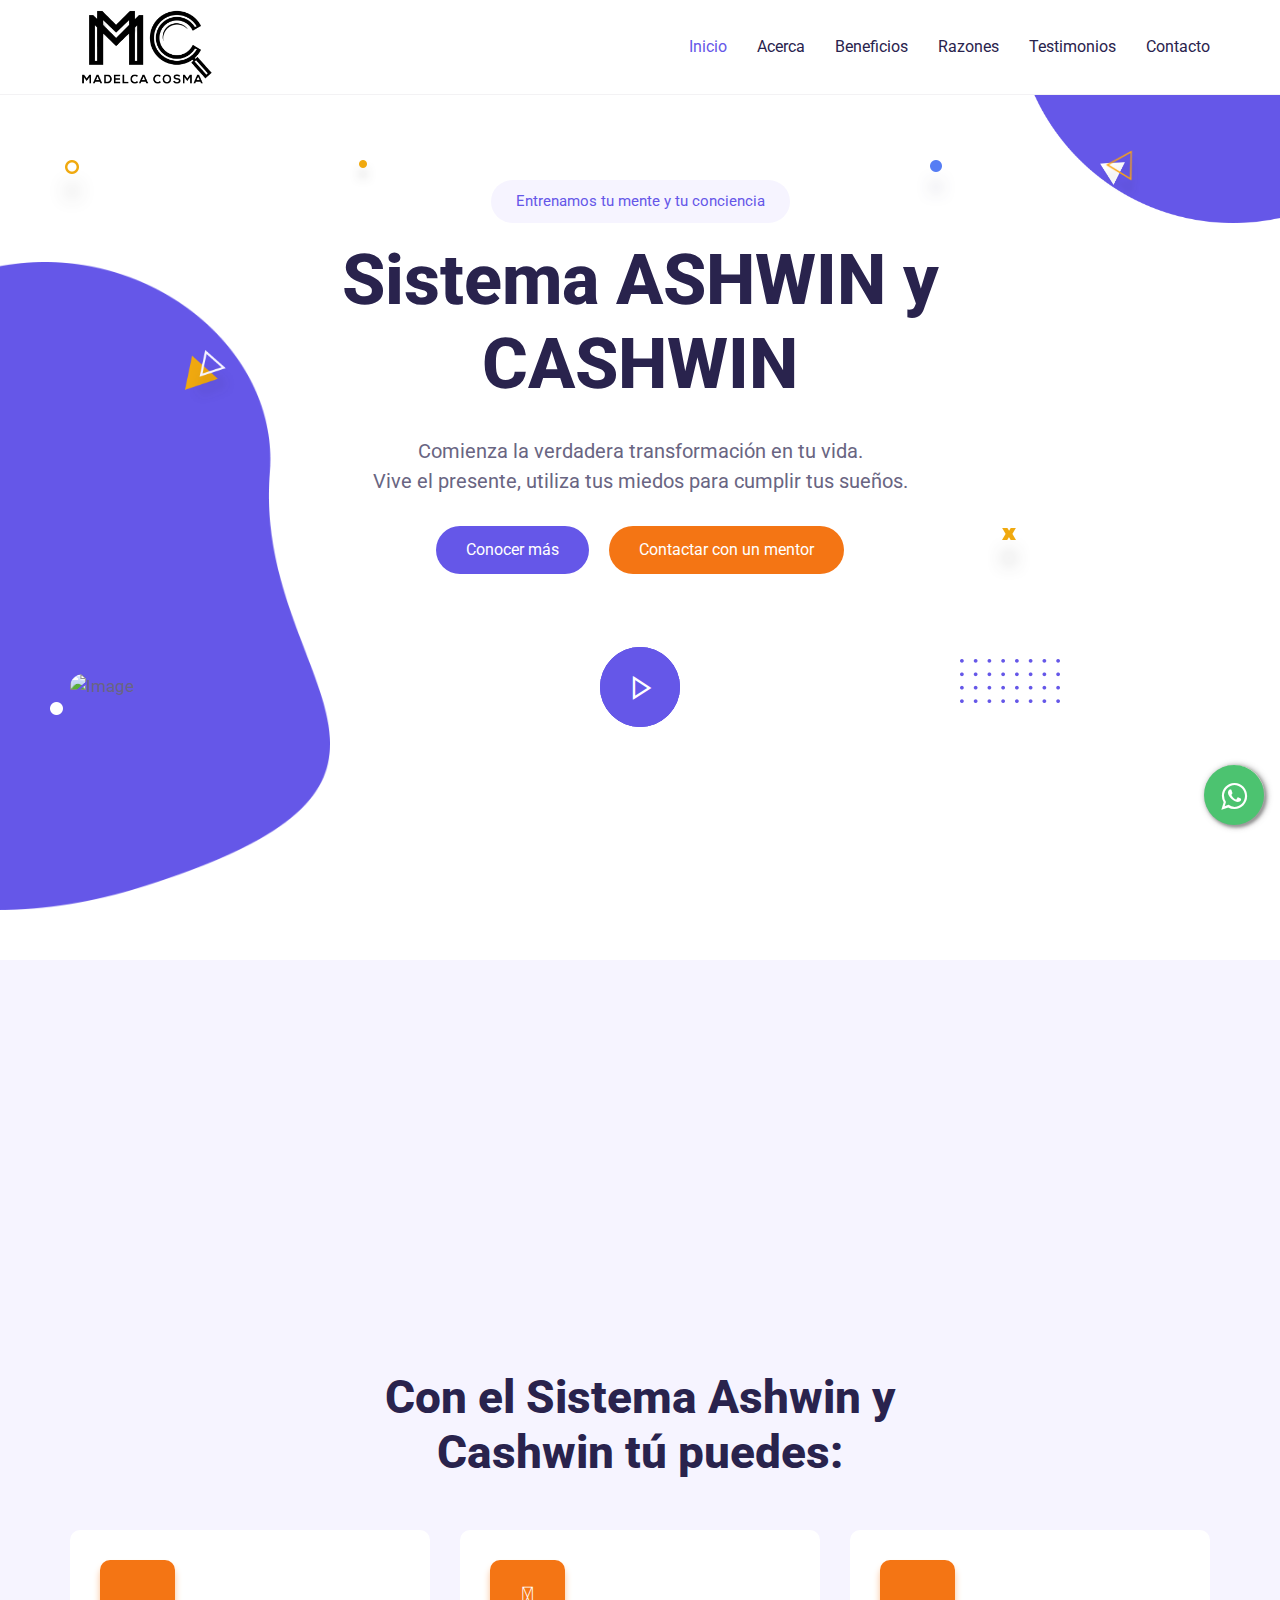
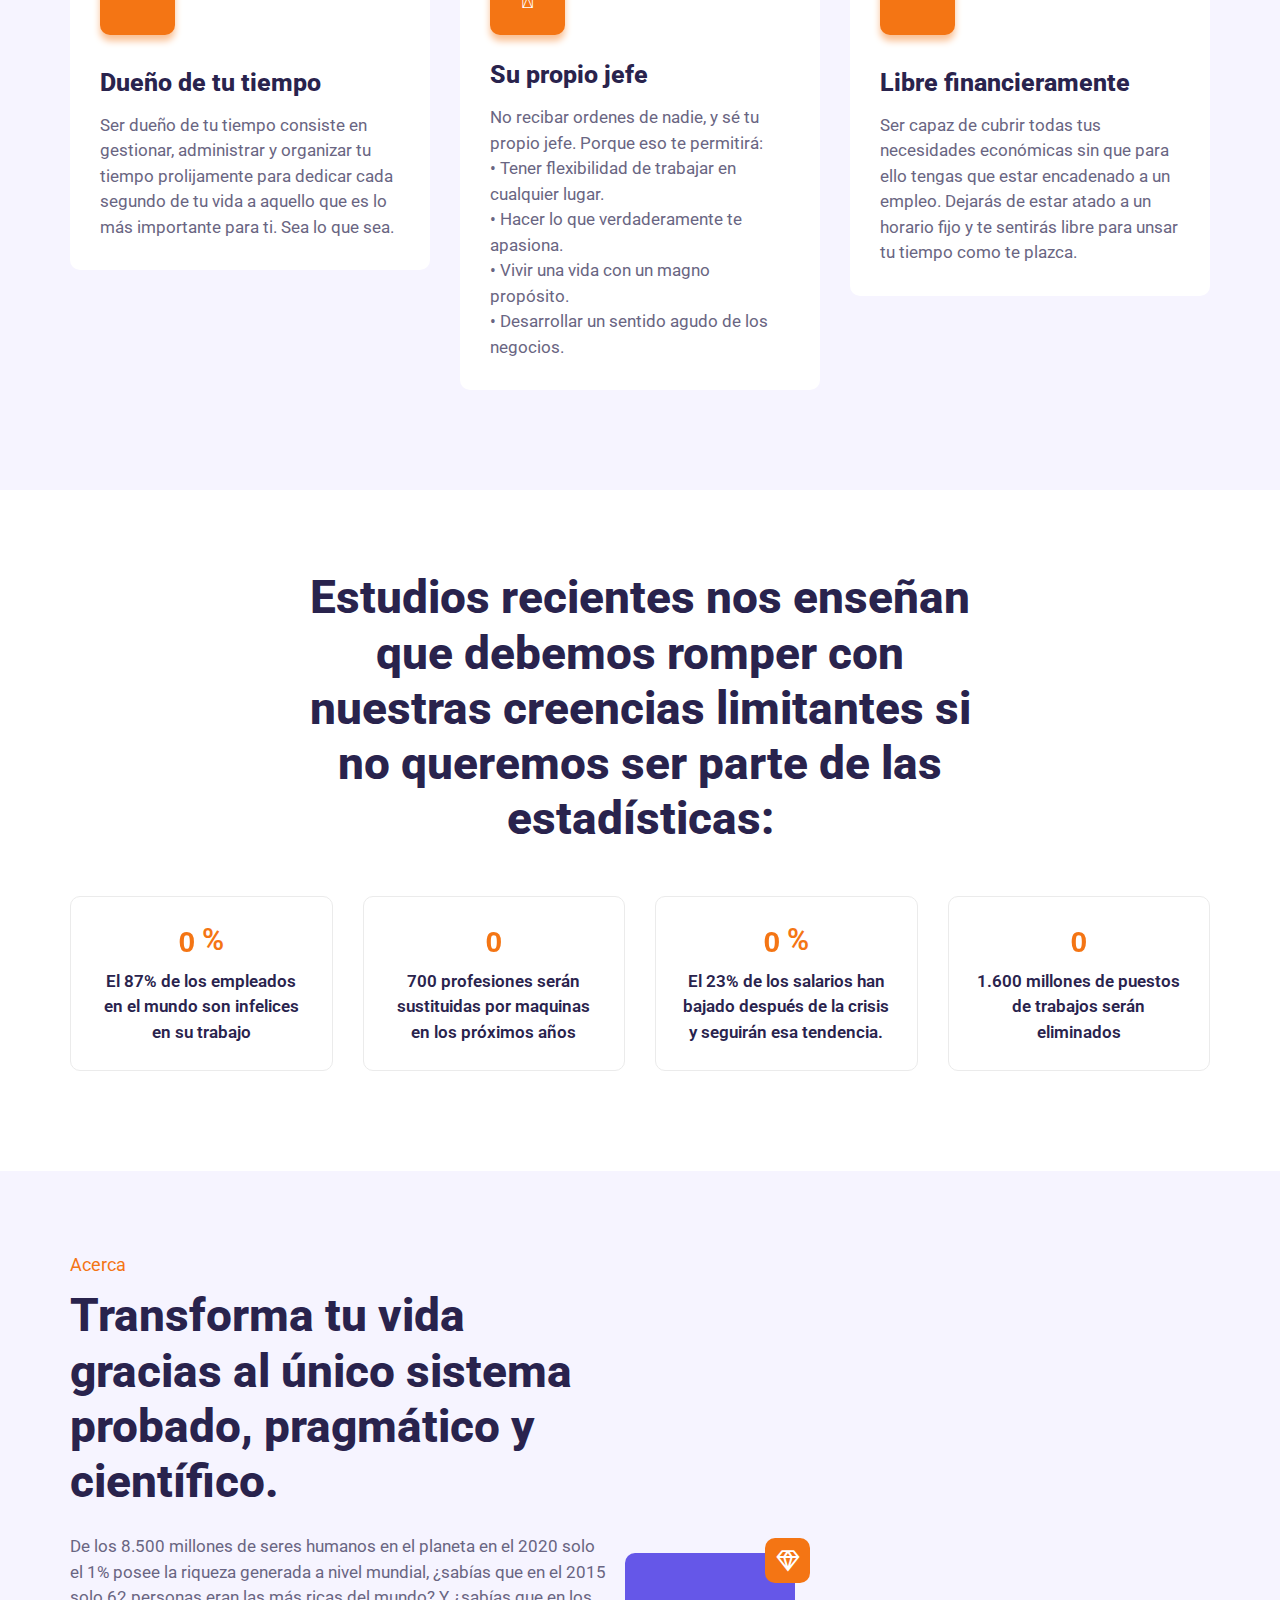
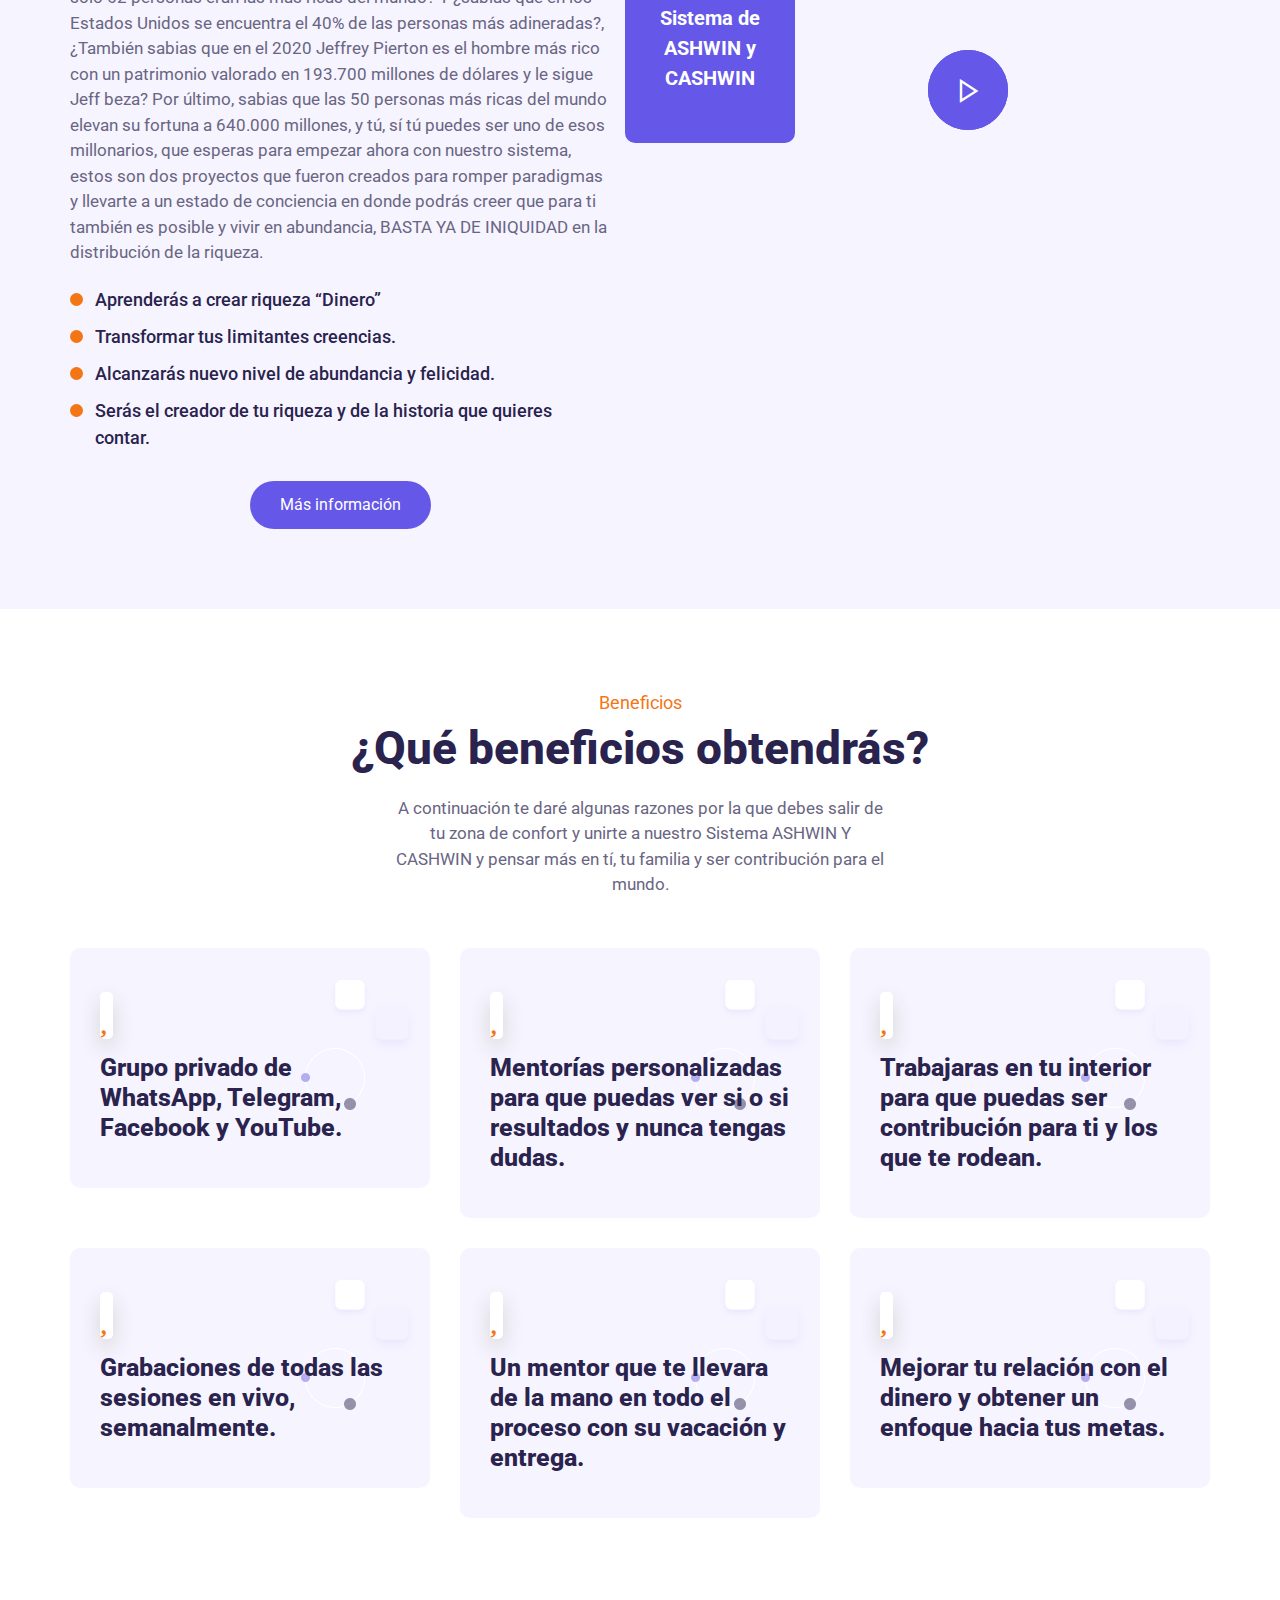
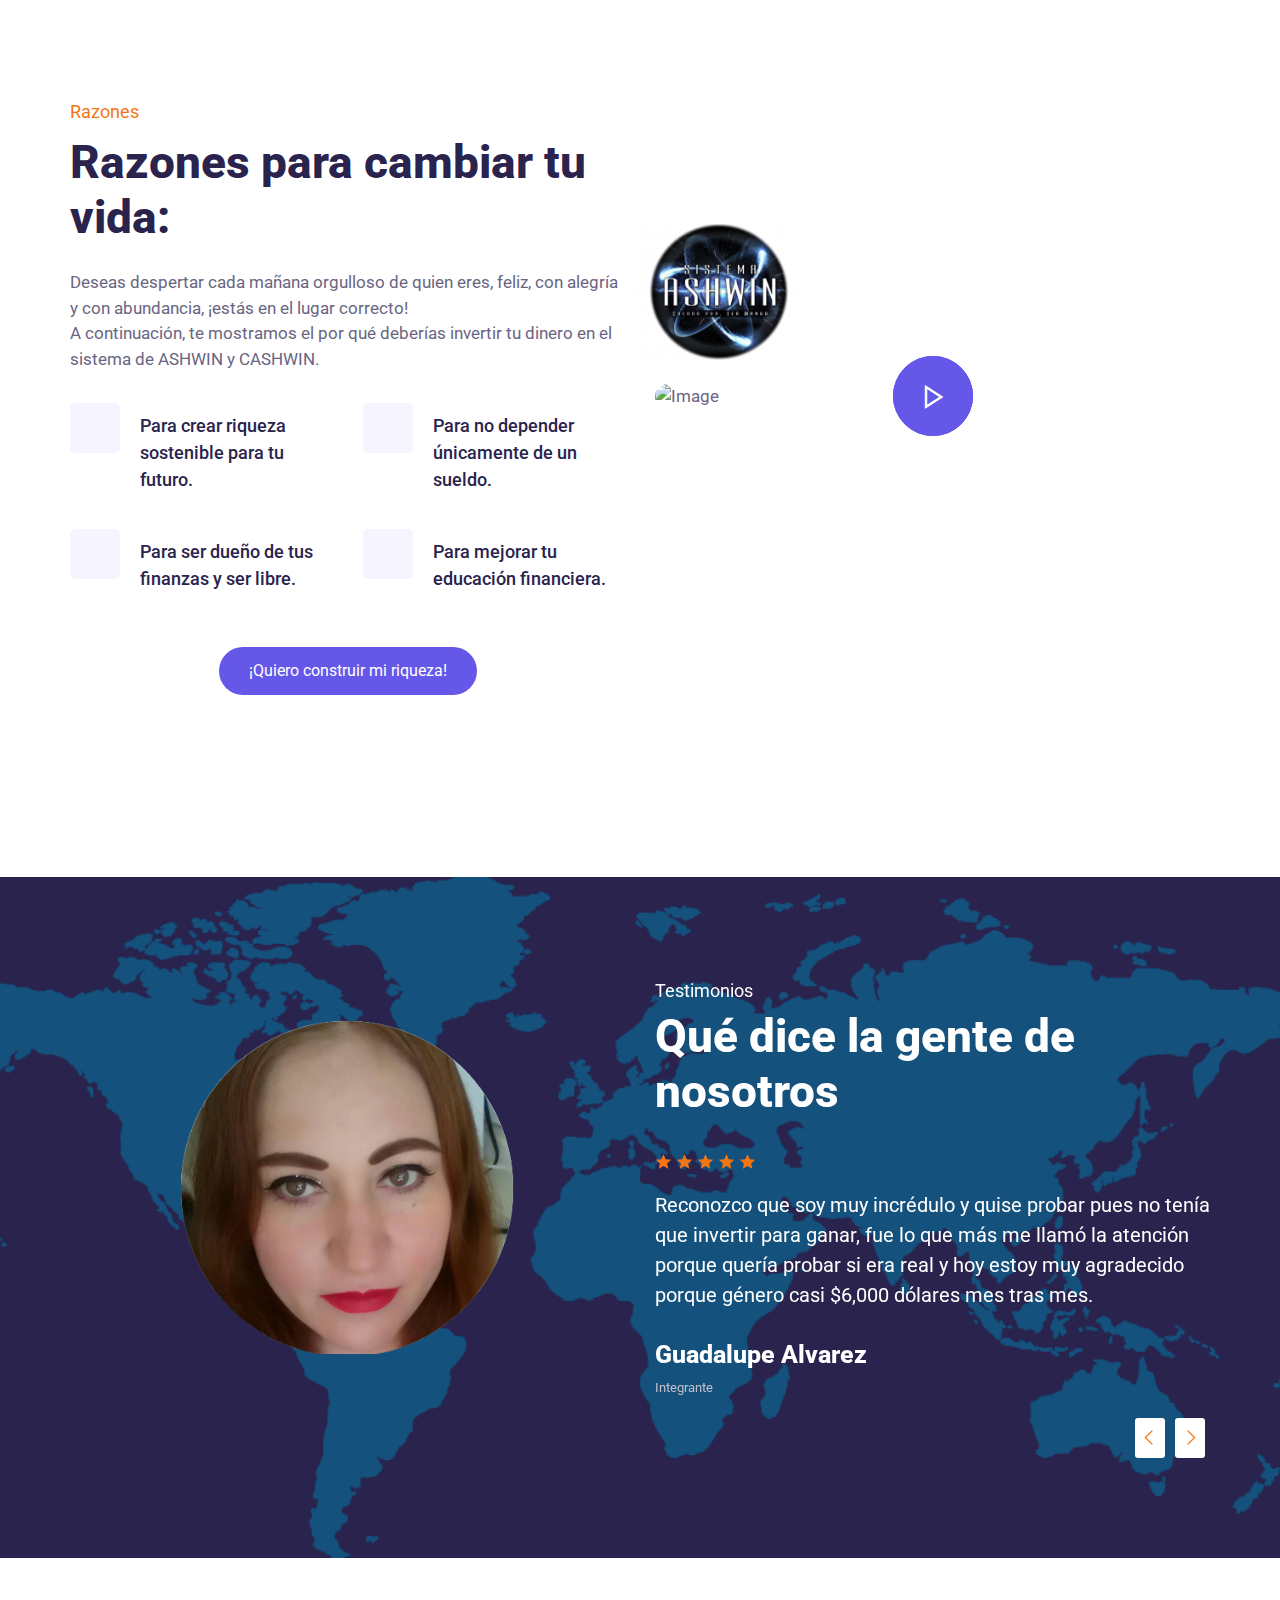
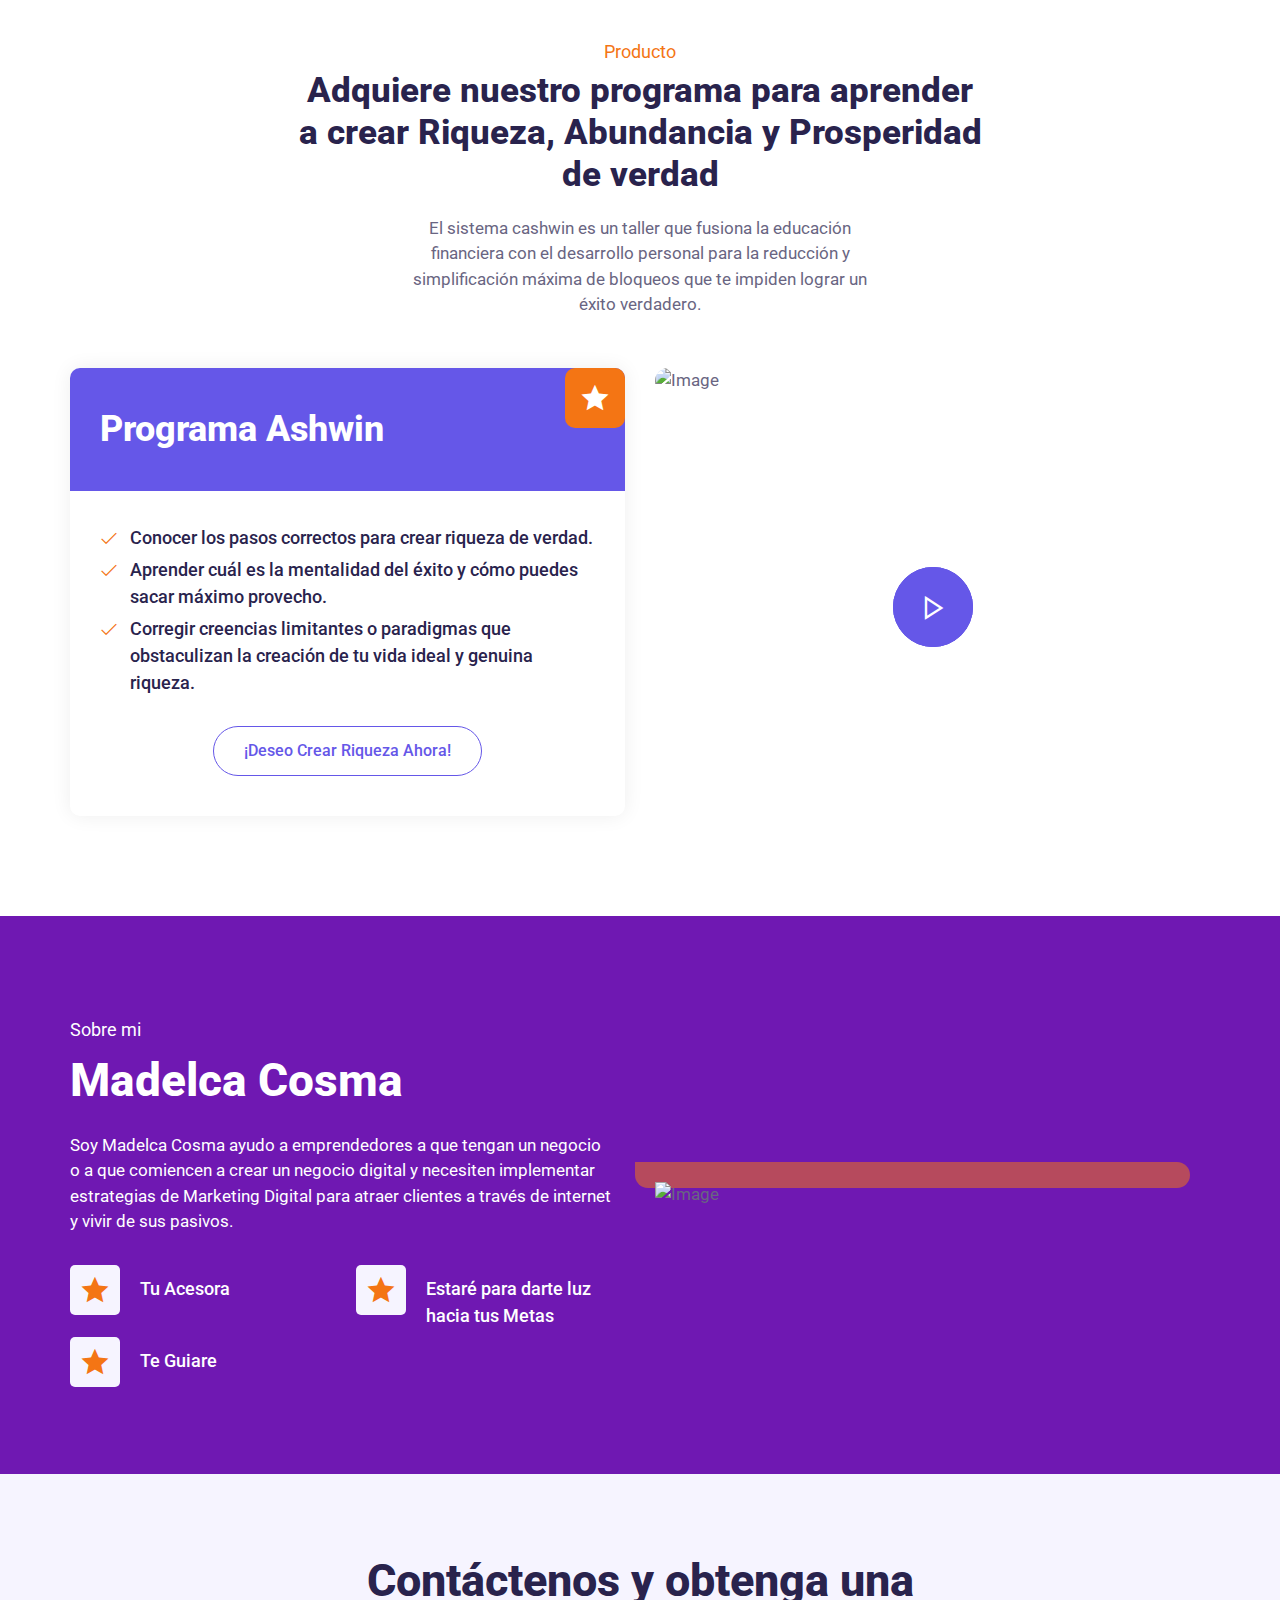
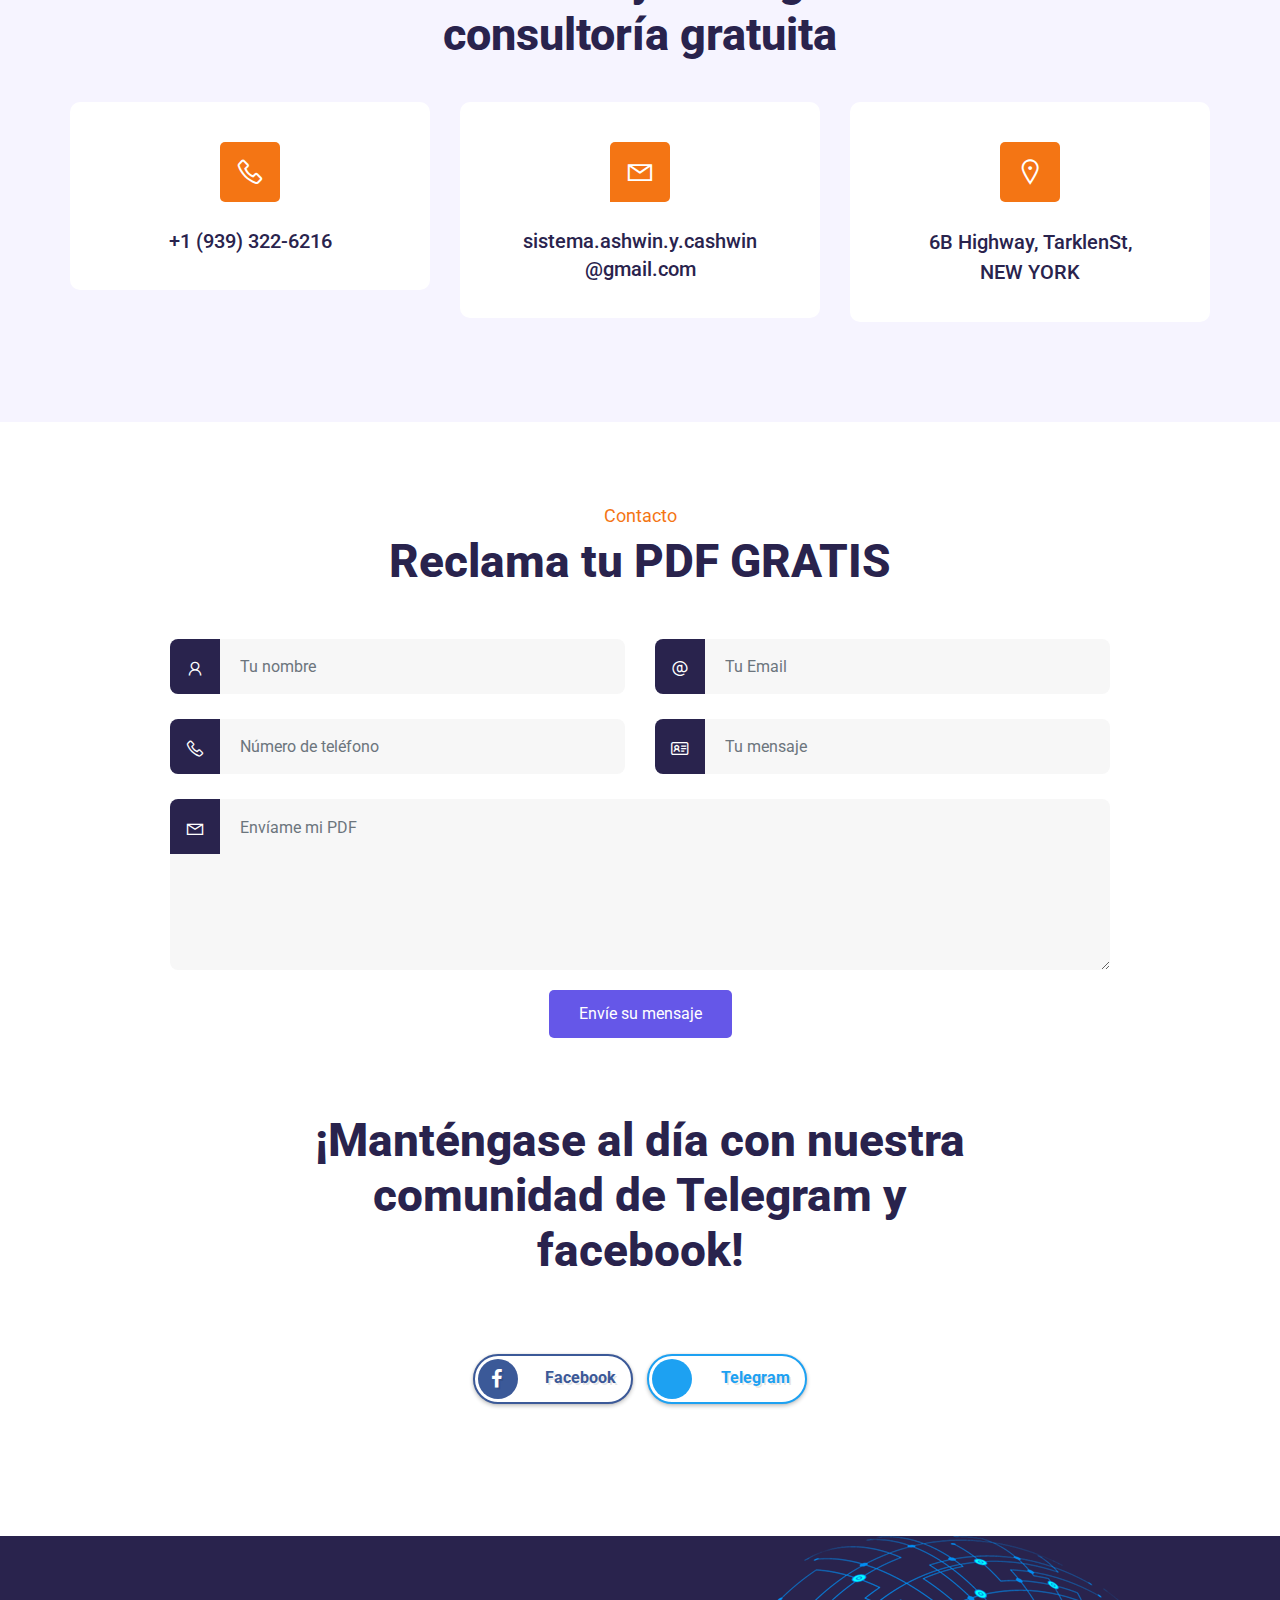
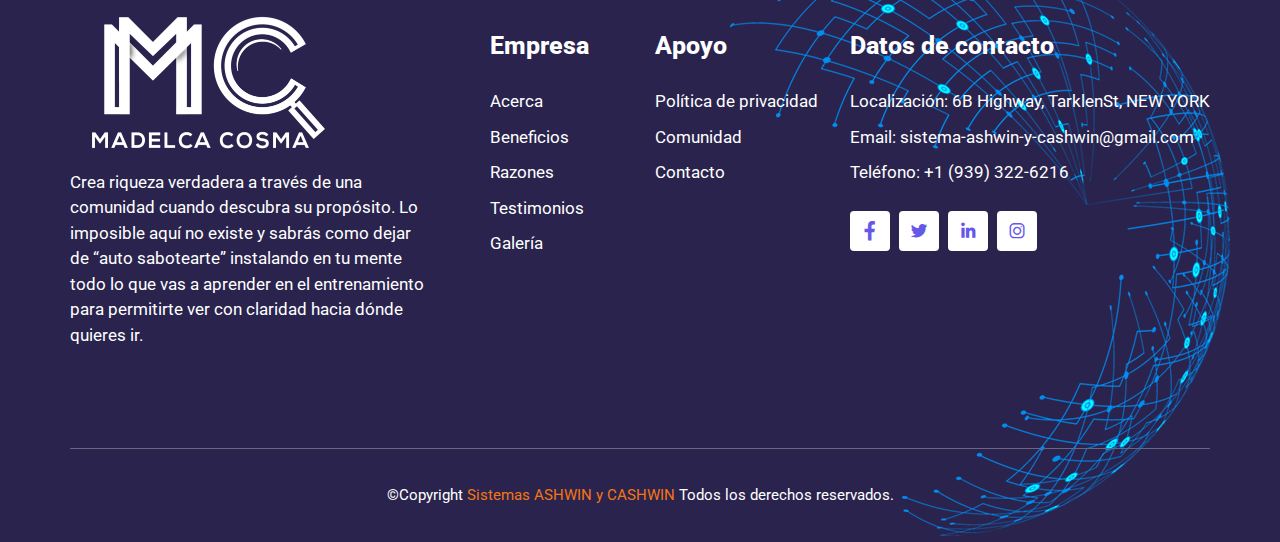
==== commit 92779184: "Add files via upload" ====
--- a/index.html
+++ b/index.html
@@ -106,30 +106,6 @@
             </div>
         </div>
         <!-- End Navbar Area -->
-
-        <!-- Search Overlay -->
-        <div class="search-overlay">
-            <div class="d-table">
-                <div class="d-table-cell">
-                    <div class="search-overlay-layer"></div>
-                    <div class="search-overlay-layer"></div>
-                    <div class="search-overlay-layer"></div>
-                    
-                    <div class="search-overlay-close">
-                        <span class="search-overlay-close-line"></span>
-                        <span class="search-overlay-close-line"></span>
-                    </div>
-
-                    <div class="search-overlay-form">
-                        <form>
-                            <input type="text" class="input-search" placeholder="Search here...">
-                            <button type="submit"><i class='las la-search'></i></button>
-                        </form>
-                    </div>
-                </div>
-            </div>
-        </div>
-        <!-- End Search Overlay -->
 
         <!-- Banner Area -->
         <div class="banner-area" id="inicio">
@@ -762,7 +738,7 @@
                     <h2>Reclama tu PDF GRATIS</h2>
                 </div>
                 <div class="contact-form">
-                    <form id="contactForm" name="contact" method="POST" data-netlify="true">
+                    <form id="contactForm" action="enviado.html" role="form" name="contact" method="POST" data-netlify="true">
                         <div class="row">
                             <div class="col-lg-6">
                                 <div class="form-group">
@@ -881,13 +857,7 @@
                     
                             <ul class="footer-text">
                                 <li>
-                                    <a href="#">Preguntas frecuentes</a>
-                                </li>
-                                <li>
                                     <a href="privacy-policy.html">Política de privacidad</a>
-                                </li>
-                                <li>
-                                    <a href="terms-condition.html">Términos y condiciones</a>
                                 </li>
                                 <li>
                                     <a href="#">Comunidad</a>
--- a/assets/css/style.css
+++ b/assets/css/style.css
@@ -2383,6 +2383,43 @@
 
 
 /*================================================
+Error Area
+=================================================*/
+.error-area {
+  height: 100vh;
+}
+
+.error-area .error {
+  text-align: center;
+}
+
+.error-area .error img {
+  margin-bottom: 20px;
+  max-width: 580px;
+}
+
+.error-area .error h2 {
+  font-size: 24px;
+  font-weight: 500;
+  margin-bottom: 10px;
+  margin-bottom: 20px;
+}
+
+.error-area .error .error-btn a {
+  display: inline-block;
+  -webkit-transition: all 0.5s;
+  transition: all 0.5s;
+  font-size: 45px;
+  font-weight: 800;
+  color: #29234d;
+}
+
+.error-area .error .error-btn a:hover {
+  color: #6557e8;
+}
+
+
+/*================================================
 Pricing Area CSS
 =================================================*/
 
